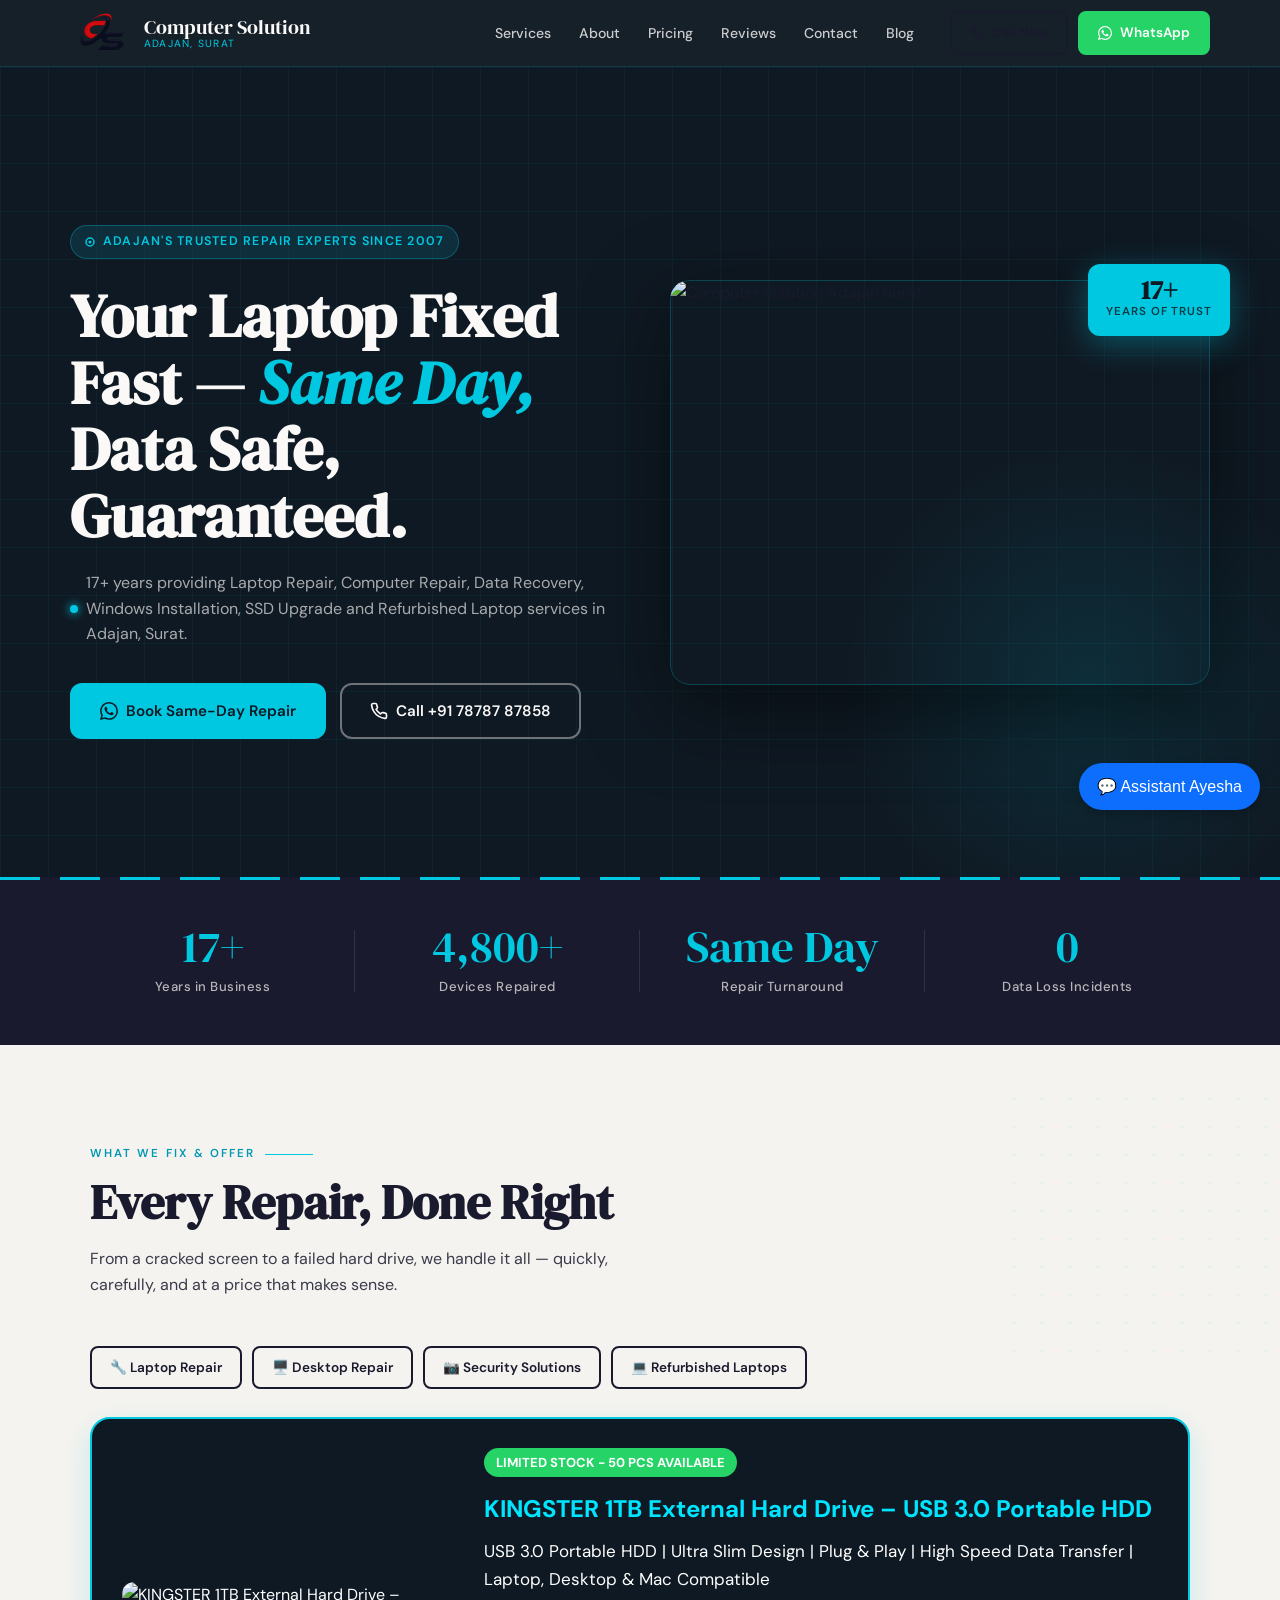
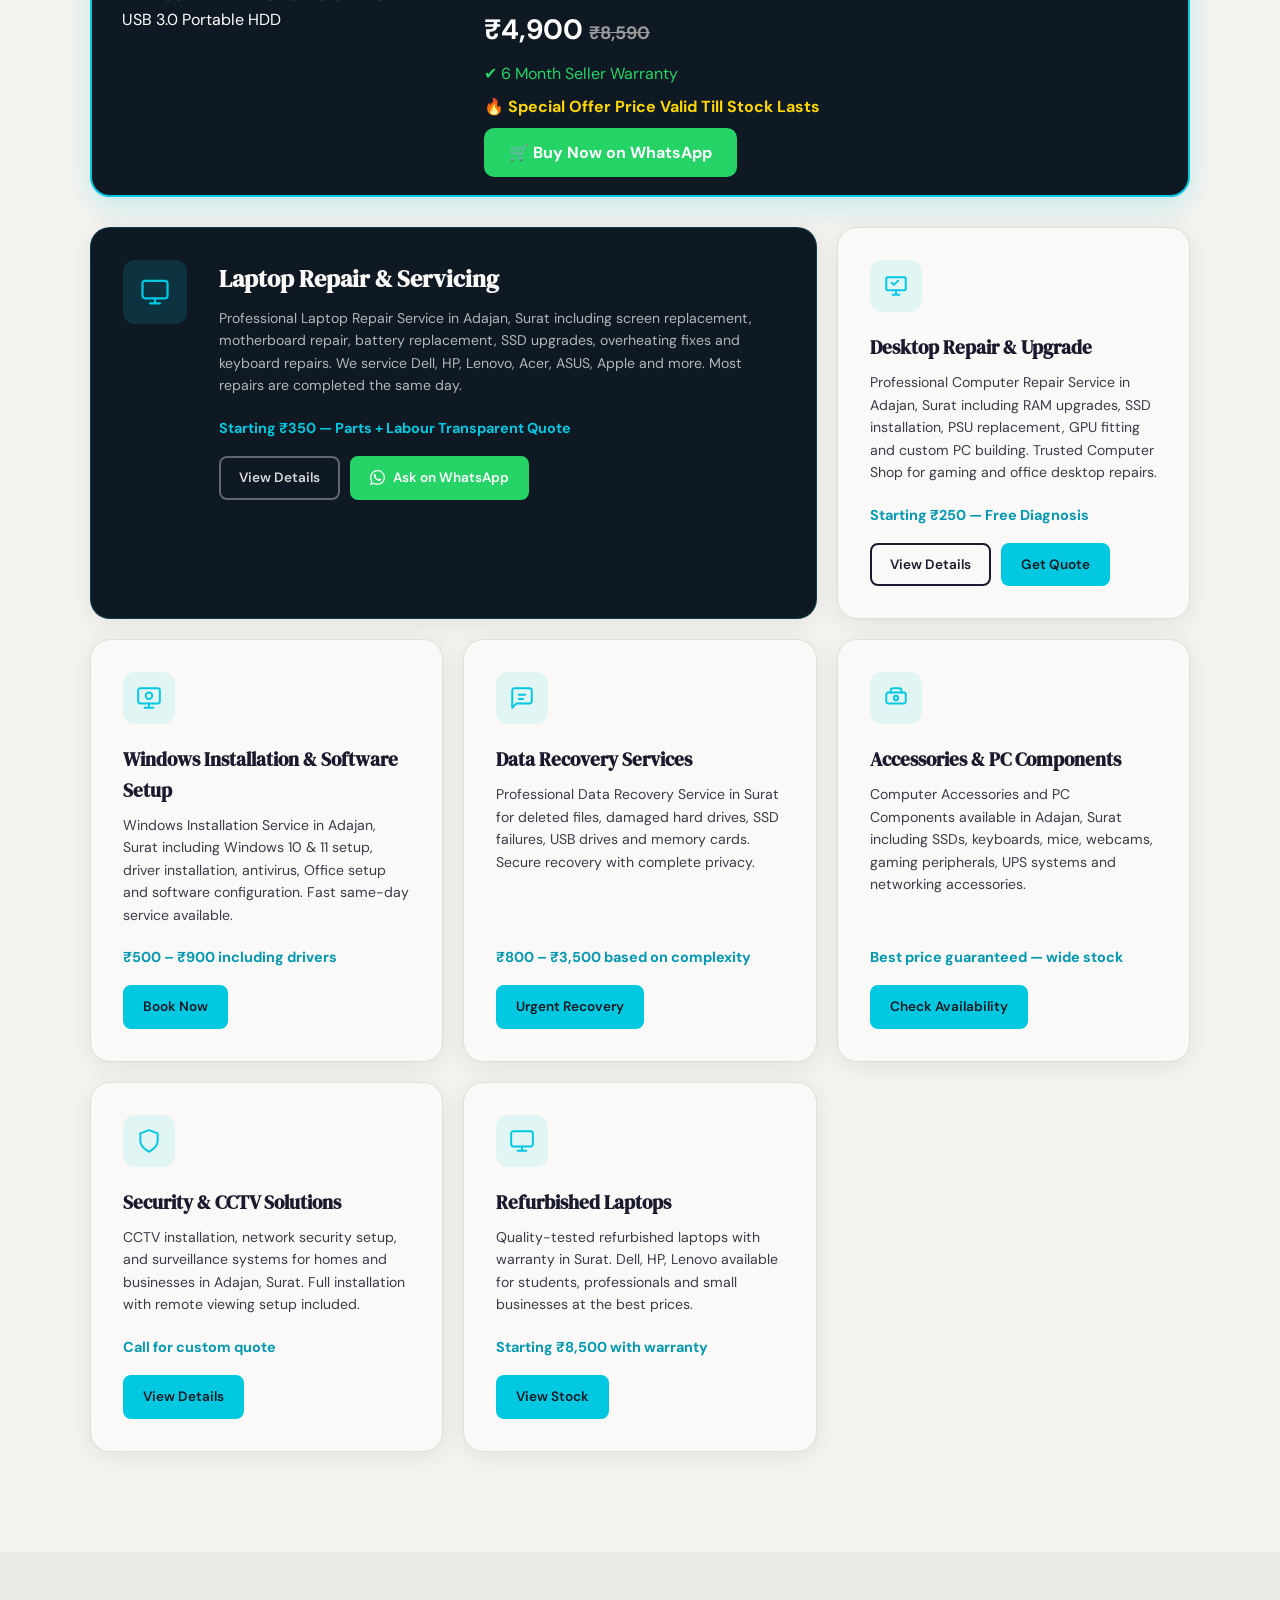
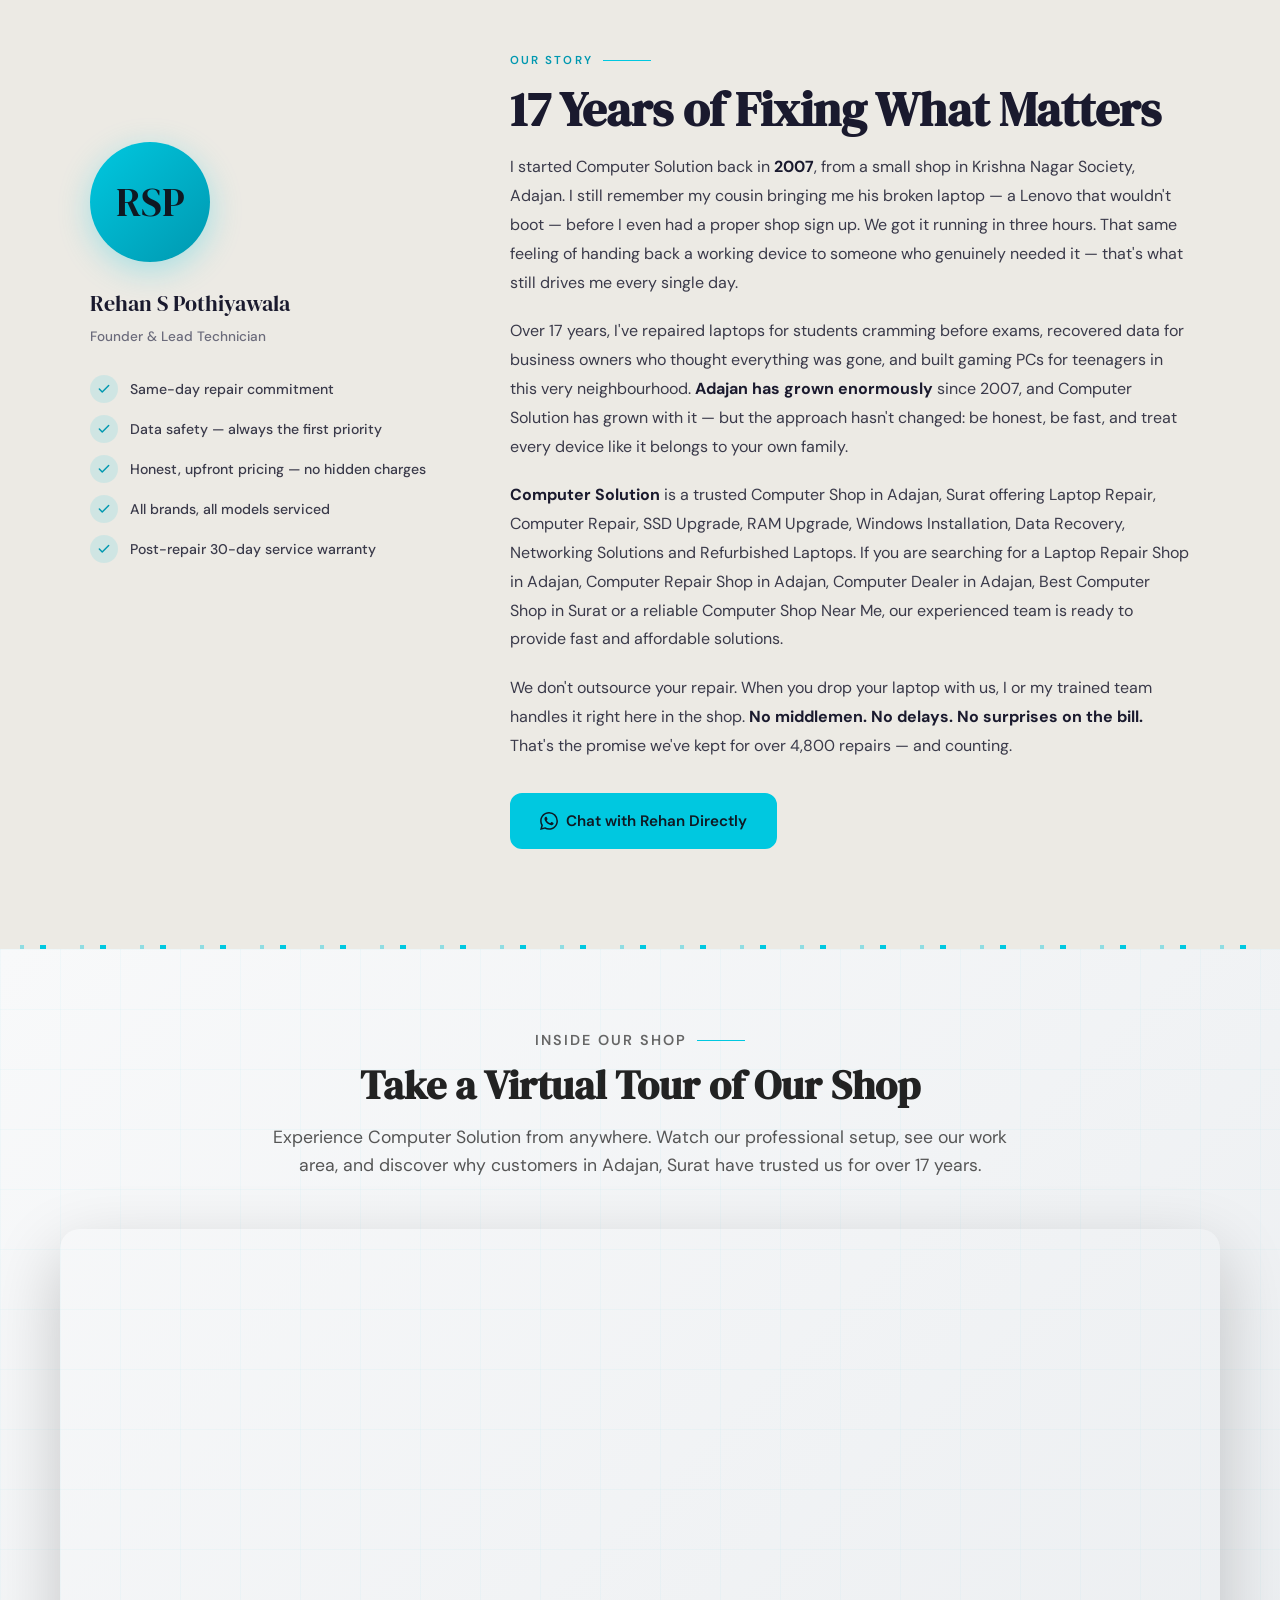
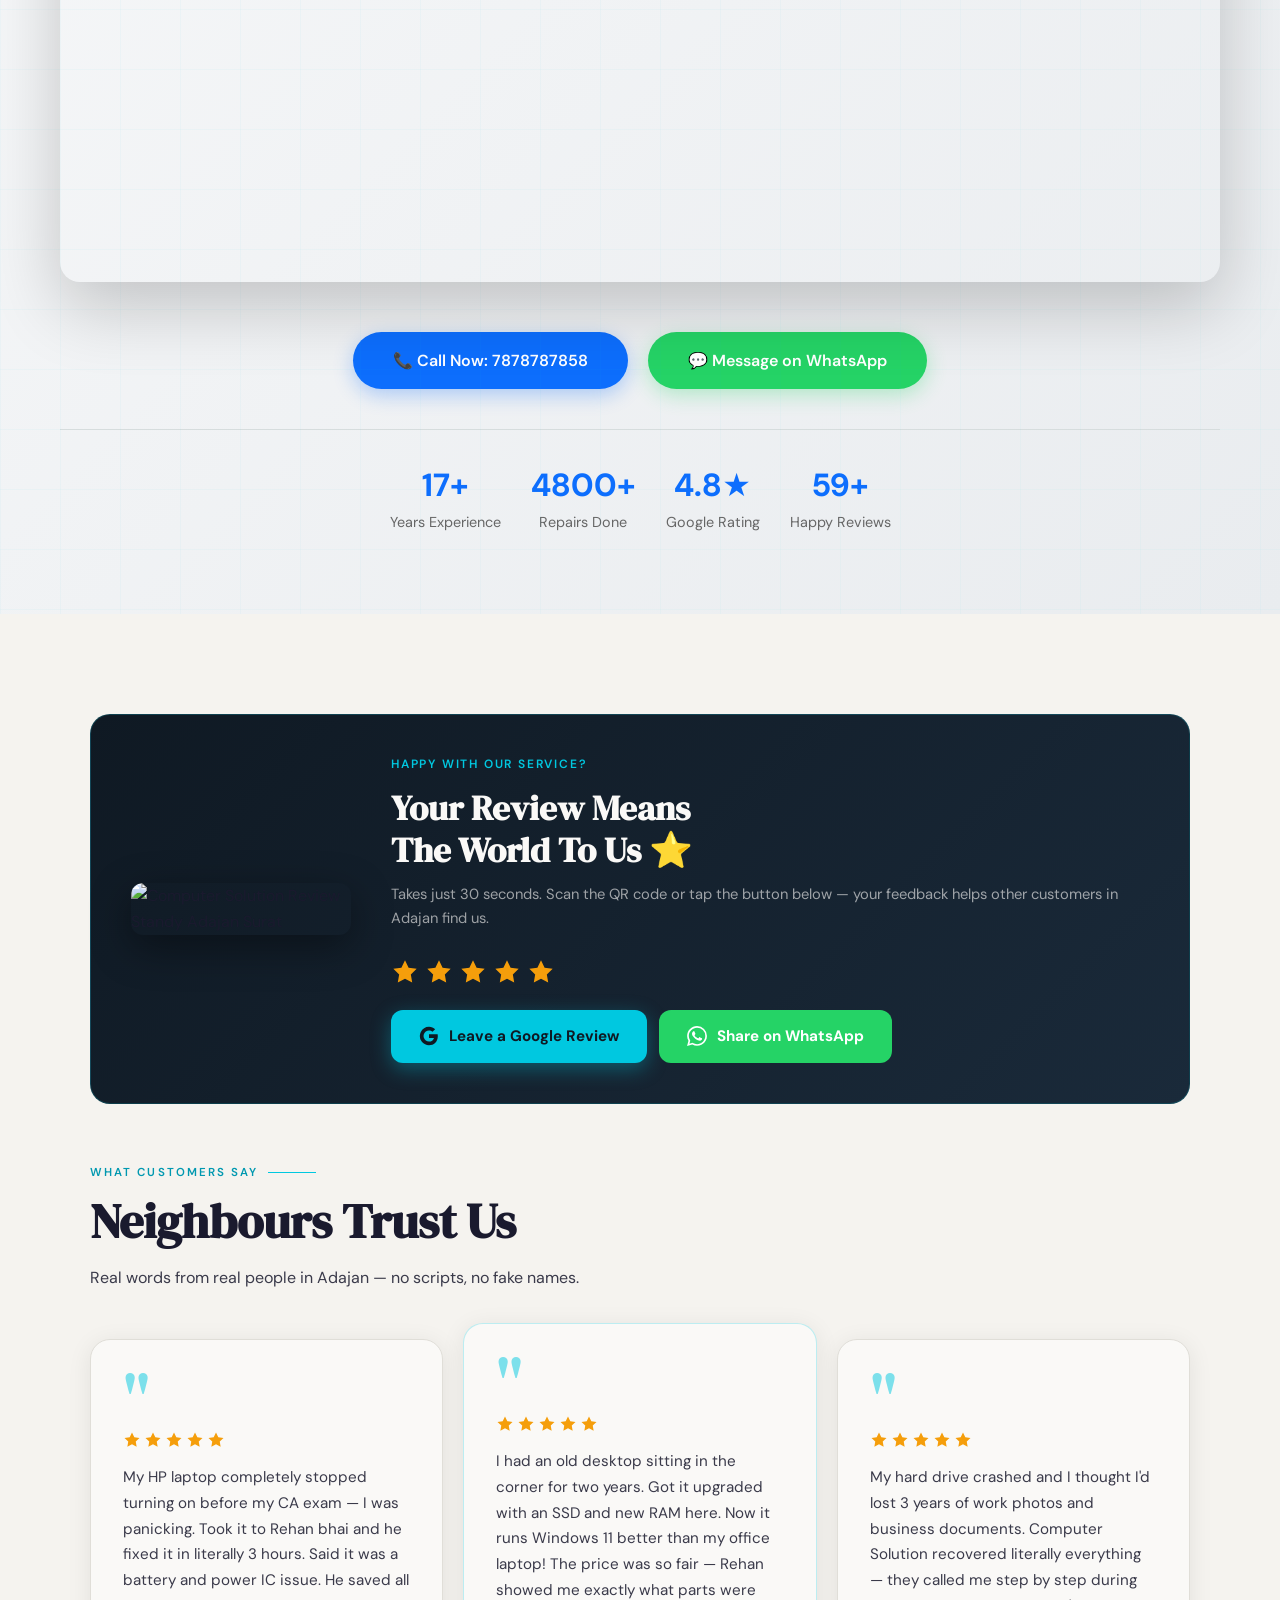
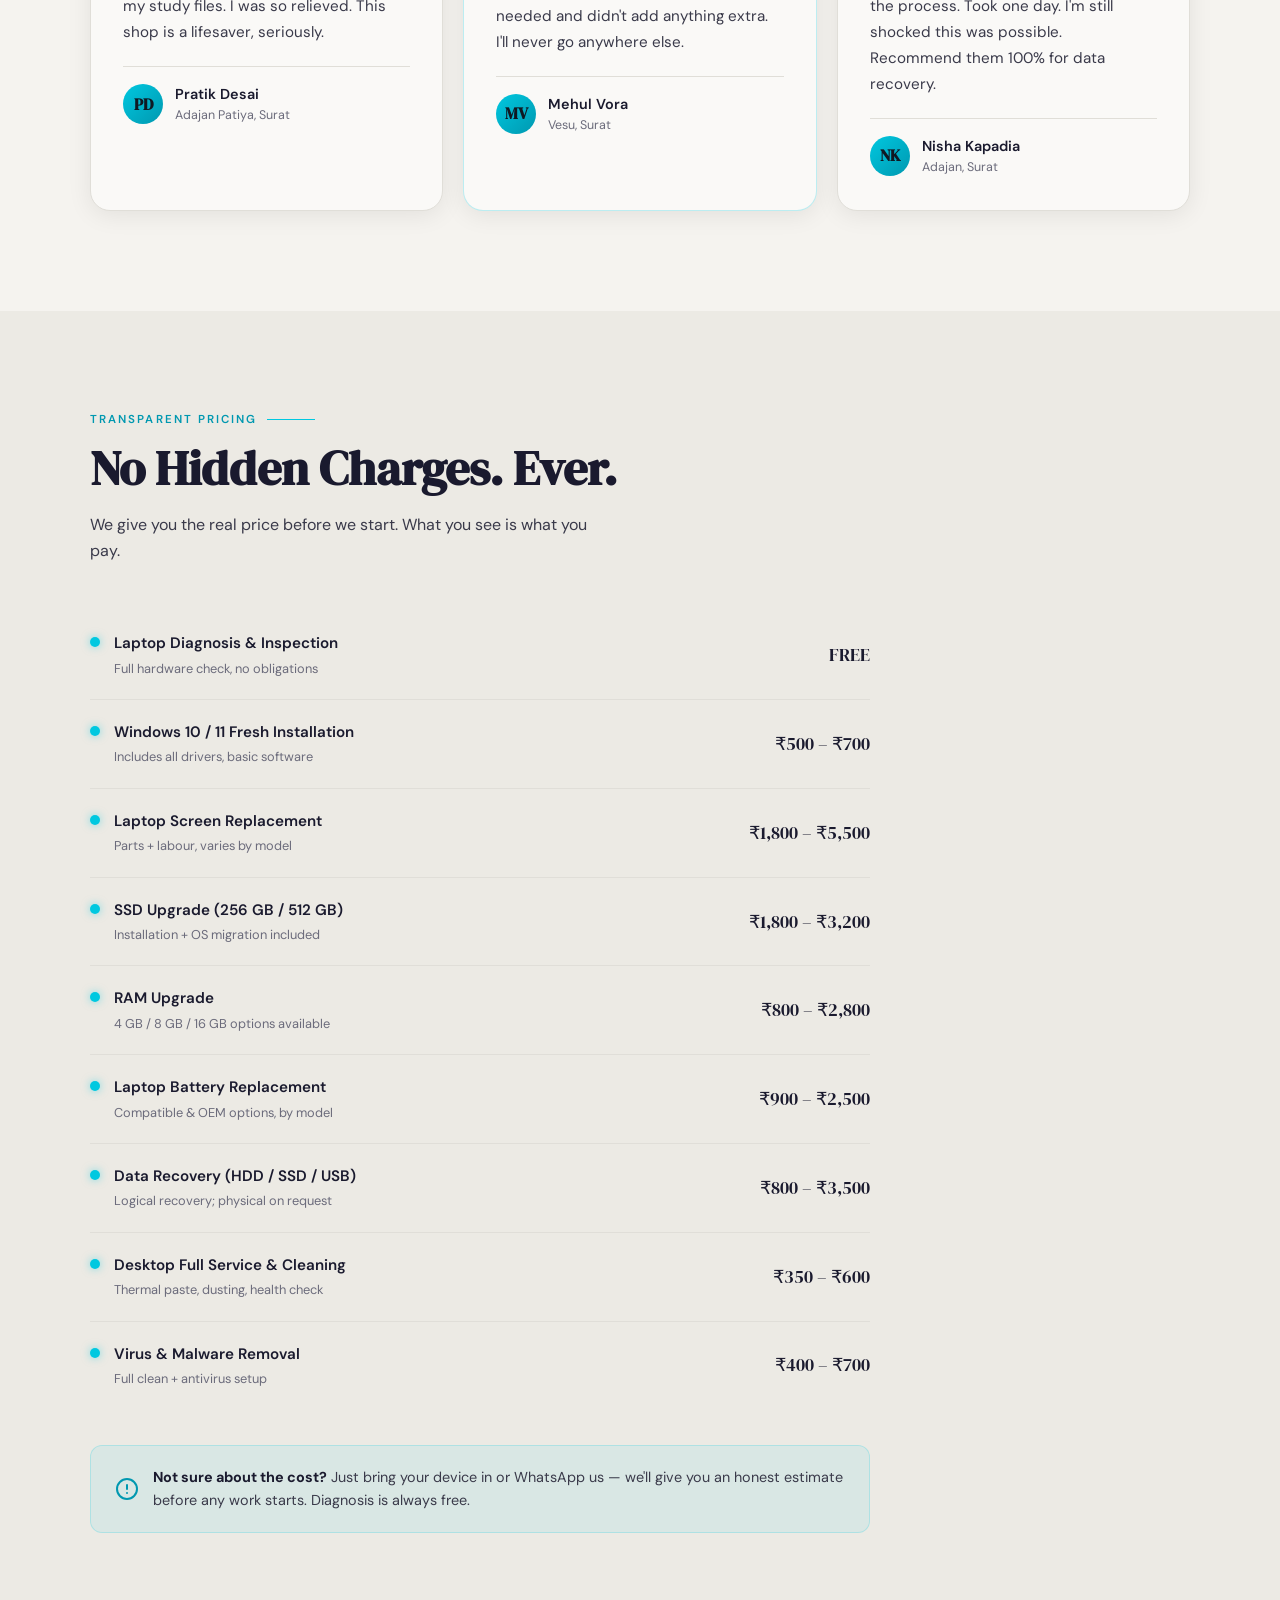
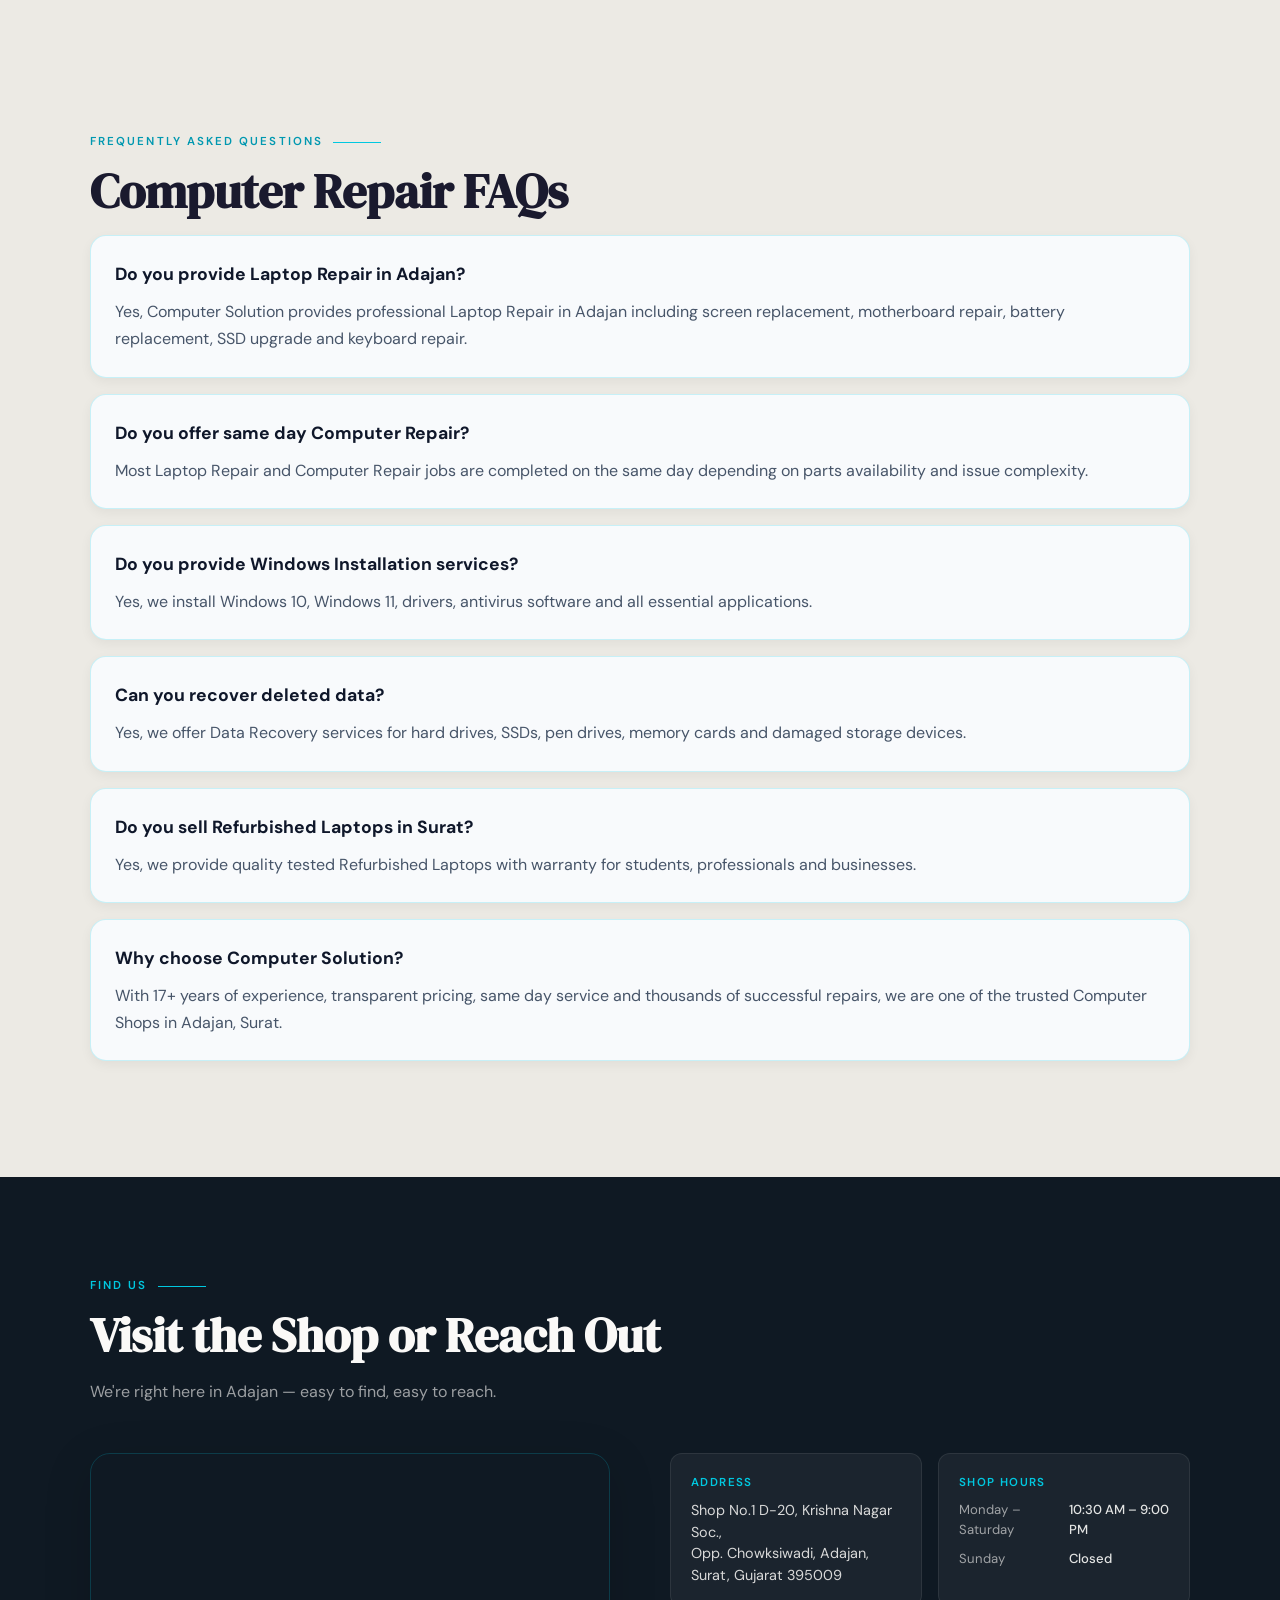
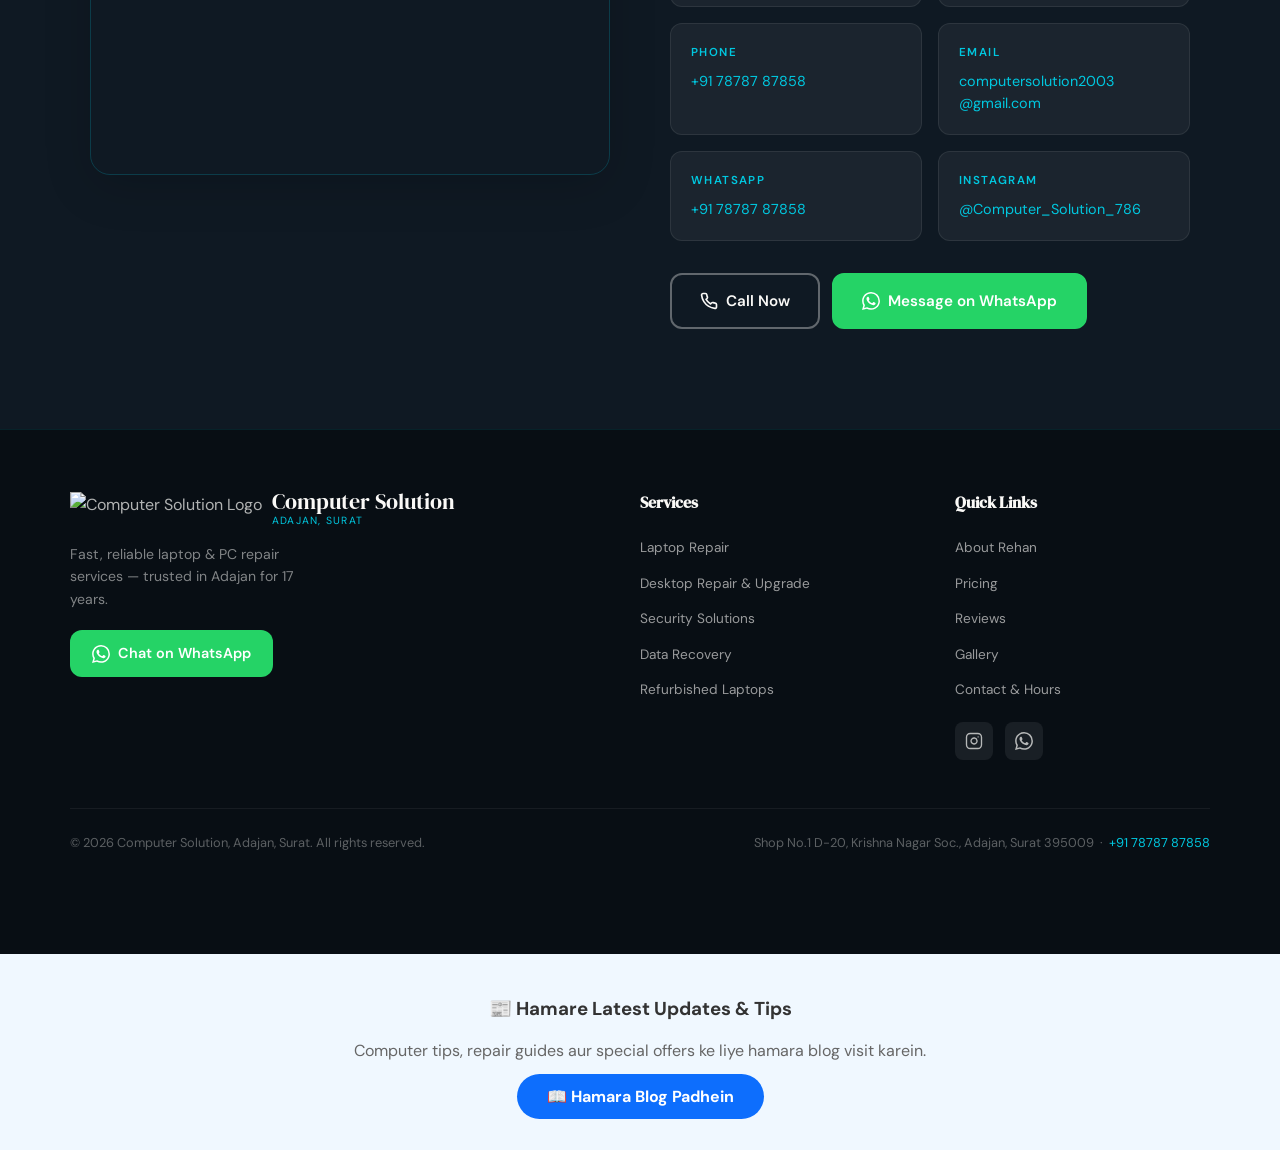
==== index.html @ 3d074912 "Update index.html" ====
<!DOCTYPE html>
<html lang="en">
<head>
<meta charset="UTF-8">
<meta name="viewport" content="width=device-width, initial-scale=1.0">
<meta name="description" content="Computer Shop in Adajan, Surat offering Laptop Repair, Computer Repair, SSD Upgrade, Windows Installation, Data Recovery & Refurbished Laptops.">
<meta name="keywords" content="computer shop in adajan, laptop repair shop in adajan, computer repair shop in adajan, computer dealer in adajan, best computer shop in surat, laptop repair surat, refurbished laptop surat">
<meta name="author" content="Rehan S Pothiyawala">
<meta name="google-site-verification" content="jTWlw1FF5cGQfGoOdC84M_iibtTpm3JW7yPNN9g3RHk" />
<meta property="og:title" content="Computer Shop & Laptop Repair in Adajan Surat | Computer Solution">
<meta property="og:description" content="Trusted Computer Shop in Adajan, Surat for Laptop Repair, Computer Repair, SSD Upgrade, Windows Installation and Refurbished Laptops.">
<meta property="og:type" content="website">
<meta name="robots" content="index, follow">
<meta property="og:url" content="https://computersolutionsurat.com/">
<meta property="og:image" content="https://computersolutionsurat.com/logo.png">
<link rel="icon" type="image/png" href="https://computersolutionsurat.com/logo.png">
<link rel="canonical" href="https://computersolutionsurat.com/">
<title>Computer Shop & Laptop Repair in Adajan Surat | Computer Solution</title>
<!--  tag (gtag.js) -->
<script async src="https://www.googletagmanager.com/gtag/js?id=G-R5L2PT7E2K"></script>
<script>
  window.dataLayer = window.dataLayer || [];
  function gtag(){dataLayer.push(arguments);}
  gtag('js', new Date());

  gtag('config', 'G-R5L2PT7E2K');
</script>

<script type="text/javascript">
    (function(c,l,a,r,i,t,y){
        c[a]=c[a]||function(){(c[a].q=c[a].q||[]).push(arguments)};
        t=l.createElement(r);t.async=1;t.src="https://www.clarity.ms/tag/"+i;
        y=l.getElementsByTagName(r)[0];y.parentNode.insertBefore(t,y);
    })(window, document, "clarity", "script", "x6jccd6gss");
</script>  

<link rel="preconnect" href="https://fonts.googleapis.com">
<link rel="preconnect" href="https://fonts.gstatic.com" crossorigin>
<link href="https://fonts.googleapis.com/css2?family=DM+Serif+Display:ital@0;1&family=DM+Sans:ital,opsz,wght@0,9..40,300;0,9..40,400;0,9..40,500;0,9..40,600;0,9..40,700;1,9..40,400&display=swap" rel="stylesheet">

<link rel="icon" type="image/svg+xml" href="data:image/svg+xml,<svg xmlns='http://www.w3.org/2000/svg' viewBox='0 0 32 32'><rect width='32' height='32' rx='6' fill='%230f1923'/><text x='50%25' y='54%25' dominant-baseline='middle' text-anchor='middle' font-size='18' font-family='sans-serif' fill='%2300e5ff'>CS</text></svg>">

<script type="application/ld+json">
{
  "@context":"https://schema.org",
  "@type":"FAQPage",
  "mainEntity":[
    {
      "@type":"Question",
      "name":"Do you provide Laptop Repair in Adajan?",
      "acceptedAnswer":{
        "@type":"Answer",
        "text":"Yes, Computer Solution provides professional Laptop Repair in Adajan including screen replacement, motherboard repair, battery replacement, SSD upgrade and keyboard repair."
      }
    },
    {
      "@type":"Question",
      "name":"Do you offer same day Computer Repair?",
      "acceptedAnswer":{
        "@type":"Answer",
        "text":"Most Laptop Repair and Computer Repair jobs are completed on the same day depending on parts availability and issue complexity."
      }
    },
    {
      "@type":"Question",
      "name":"Do you provide Windows Installation services?",
      "acceptedAnswer":{
        "@type":"Answer",
        "text":"Yes, we install Windows 10, Windows 11, drivers, antivirus software and all essential applications."
      }
    },
    {
      "@type":"Question",
      "name":"Can you recover deleted data?",
      "acceptedAnswer":{
        "@type":"Answer",
        "text":"Yes, we offer Data Recovery services for hard drives, SSDs, pen drives, memory cards and damaged storage devices."
      }
    },
    {
      "@type":"Question",
      "name":"Do you sell Refurbished Laptops in Surat?",
      "acceptedAnswer":{
        "@type":"Answer",
        "text":"Yes, we provide quality tested Refurbished Laptops with warranty for students, professionals and businesses."
      }
    }
  ]
}
</script>

<style>
  /* ===== CSS VARIABLES ===== */
  :root {
    --bg:        #f5f3ef;
    --bg-dark:   #0f1923;
    --ink:       #1a1a2e;
    --ink-mid:   #3a3a4a;
    --ink-light: #6b6b7b;
    --accent:    #00c8e0;
    --accent-glow: #00e5ff;
    --accent-dark: #0098b0;
    --accent-warm: #ff6b35;
    --surface:   #eceae4;
    --surface2:  #e0ded8;
    --white:     #faf9f7;
    --green:     #25d366;

    --font-head: 'DM Serif Display', Georgia, serif;
    --font-body: 'DM Sans', system-ui, sans-serif;

    --radius:    12px;
    --radius-lg: 20px;
    --shadow:    0 4px 24px rgba(0,0,0,0.08);
    --shadow-lg: 0 12px 48px rgba(0,0,0,0.15);
    --transition: 0.25s cubic-bezier(0.4,0,0.2,1);
  }

  *, *::before, *::after { box-sizing: border-box; margin: 0; padding: 0; }
  html { scroll-behavior: smooth; font-size: 16px; }
  body {
    background: var(--bg);
    color: var(--ink);
    font-family: var(--font-body);
    line-height: 1.6;
    overflow-x: hidden;
    -webkit-font-smoothing: antialiased;
  }
  img { display: block; max-width: 100%; height: auto; }
  a { color: inherit; text-decoration: none; }
  ul { list-style: none; }

  .container {
    width: 100%;
    max-width: 1140px;
    margin: 0 auto;
    padding: 0 20px;
  }

  .circuit-bullet {
    display: inline-flex;
    align-items: center;
    gap: 8px;
  }
  .circuit-bullet::before {
    content: '';
    display: inline-block;
    width: 10px;
    height: 10px;
    border-radius: 50%;
    background: var(--accent);
    box-shadow: 0 0 8px var(--accent-glow);
    flex-shrink: 0;
  }

  .section-label {
    font-family: var(--font-body);
    font-size: 0.72rem;
    font-weight: 600;
    letter-spacing: 0.18em;
    text-transform: uppercase;
    color: var(--accent-dark);
    display: flex;
    align-items: center;
    gap: 10px;
    margin-bottom: 12px;
  }
  .section-label::after {
    content: '';
    flex: 1;
    max-width: 48px;
    height: 1px;
    background: var(--accent);
  }

  .section-title {
    font-family: var(--font-head);
    font-size: clamp(2rem, 5vw, 3rem);
    line-height: 1.15;
    color: var(--ink);
    margin-bottom: 16px;
  }

  .section-sub {
    font-size: 1rem;
    color: var(--ink-mid);
    max-width: 520px;
    margin-bottom: 48px;
  }

  .btn {
    display: inline-flex;
    align-items: center;
    gap: 8px;
    padding: 14px 28px;
    border-radius: var(--radius);
    font-family: var(--font-body);
    font-size: 0.95rem;
    font-weight: 600;
    cursor: pointer;
    border: 2px solid transparent;
    transition: all var(--transition);
    white-space: nowrap;
    text-decoration: none;
  }
  .btn-primary {
    background: var(--accent);
    color: var(--bg-dark);
    border-color: var(--accent);
  }
  .btn-primary:hover {
    background: var(--accent-glow);
    border-color: var(--accent-glow);
    box-shadow: 0 0 20px rgba(0,229,255,0.4);
    transform: translateY(-2px);
  }
  .btn-outline {
    background: transparent;
    color: var(--ink);
    border-color: var(--ink);
  }
  .btn-outline:hover {
    background: var(--ink);
    color: var(--white);
    transform: translateY(-2px);
  }
  .btn-whatsapp {
    background: var(--green);
    color: #fff;
    border-color: var(--green);
  }
  .btn-whatsapp:hover {
    background: #20bd5a;
    border-color: #20bd5a;
    transform: translateY(-2px);
    box-shadow: 0 6px 20px rgba(37,211,102,0.35);
  }
  .btn-call {
    background: transparent;
    color: var(--bg-dark);
    border-color: var(--bg-dark);
  }
  .btn-call:hover {
    background: var(--bg-dark);
    color: var(--white);
  }
  .btn-sm {
    padding: 9px 18px;
    font-size: 0.85rem;
    border-radius: 8px;
  }

  #site-header {
    position: sticky;
    top: 0;
    z-index: 900;
    background: rgba(15,25,35,0.97);
    backdrop-filter: blur(12px);
    border-bottom: 1px solid rgba(0,200,224,0.15);
    padding: 0 20px;
  }
  .header-inner {
    max-width: 1140px;
    margin: 0 auto;
    height: 66px;
    display: flex;
    align-items: center;
    gap: 24px;
  }
  .logo {
    display: flex;
    align-items: center;
    gap: 10px;
    flex-shrink: 0;
  }
  .logo-icon {
    width: 38px;
    height: 38px;
    background: var(--accent);
    border-radius: 8px;
    display: flex;
    align-items: center;
    justify-content: center;
  }
  .logo-text {
    font-family: var(--font-head);
    font-size: 1.25rem;
    color: var(--white);
    line-height: 1.1;
  }
  .logo-text span {
    display: block;
    font-family: var(--font-body);
    font-size: 0.65rem;
    font-weight: 400;
    letter-spacing: 0.12em;
    text-transform: uppercase;
    color: var(--accent);
  }
  .header-nav {
    display: flex;
    align-items: center;
    gap: 4px;
    margin-left: auto;
  }
  .header-nav a {
    font-size: 0.88rem;
    font-weight: 500;
    color: rgba(250,249,247,0.8);
    padding: 8px 12px;
    border-radius: 6px;
    transition: all var(--transition);
  }
  .header-nav a:hover {
    color: var(--accent);
    background: rgba(0,200,224,0.1);
  }
  .header-ctas {
    display: flex;
    align-items: center;
    gap: 10px;
    flex-shrink: 0;
  }
  .header-ctas .btn {
    padding: 9px 18px;
    font-size: 0.85rem;
  }
  .hamburger {
    display: none;
    flex-direction: column;
    gap: 5px;
    cursor: pointer;
    padding: 6px;
    background: none;
    border: none;
    margin-left: auto;
  }
  .hamburger span {
    display: block;
    width: 24px;
    height: 2px;
    background: var(--white);
    border-radius: 2px;
    transition: all var(--transition);
  }
  .mobile-menu {
    display: none;
    background: rgba(15,25,35,0.98);
    padding: 20px;
    border-top: 1px solid rgba(0,200,224,0.12);
  }
  .mobile-menu.open { display: block; }
  .mobile-menu a {
    display: block;
    color: var(--white);
    padding: 12px 0;
    font-size: 1rem;
    font-weight: 500;
    border-bottom: 1px solid rgba(255,255,255,0.07);
  }
  .mobile-menu a:last-child { border-bottom: none; }

  #hero {
    background: var(--bg-dark);
    position: relative;
    overflow: hidden;
    padding: 100px 20px 80px;
    min-height: 90vh;
    display: flex;
    align-items: center;
  }
  #hero::before {
    content: '';
    position: absolute;
    inset: 0;
    background-image:
      linear-gradient(rgba(0,200,224,0.05) 1px, transparent 1px),
      linear-gradient(90deg, rgba(0,200,224,0.05) 1px, transparent 1px);
    background-size: 48px 48px;
    pointer-events: none;
  }
  #hero::after {
    content: '';
    position: absolute;
    bottom: -60px;
    right: -60px;
    width: 500px;
    height: 500px;
    background: radial-gradient(ellipse at center, rgba(0,200,224,0.12) 0%, transparent 70%);
    pointer-events: none;
  }
  .hero-inner {
    max-width: 1140px;
    margin: 0 auto;
    display: grid;
    grid-template-columns: 1fr 1fr;
    gap: 60px;
    align-items: center;
    position: relative;
    z-index: 1;
  }
  .hero-badge {
    display: inline-flex;
    align-items: center;
    gap: 8px;
    background: rgba(0,200,224,0.12);
    border: 1px solid rgba(0,200,224,0.3);
    color: var(--accent);
    font-size: 0.78rem;
    font-weight: 600;
    letter-spacing: 0.1em;
    text-transform: uppercase;
    padding: 6px 14px;
    border-radius: 50px;
    margin-bottom: 24px;
  }
  .hero-title {
    font-family: var(--font-head);
    font-size: clamp(2.4rem, 6vw, 3.8rem);
    line-height: 1.1;
    color: var(--white);
    margin-bottom: 20px;
  }
  .hero-title em {
    font-style: italic;
    color: var(--accent);
  }
  .hero-proof {
    font-size: 1rem;
    color: rgba(250,249,247,0.65);
    margin-bottom: 36px;
    display: flex;
    align-items: center;
    gap: 8px;
  }
  .hero-proof::before {
    content: '';
    display: inline-block;
    width: 8px;
    height: 8px;
    background: var(--accent);
    border-radius: 50%;
    box-shadow: 0 0 10px var(--accent-glow);
    flex-shrink: 0;
  }
  .hero-ctas {
    display: flex;
    flex-wrap: wrap;
    gap: 14px;
  }
  .hero-visual { position: relative; }
  .hero-img-wrap {
    border-radius: var(--radius-lg);
    overflow: hidden;
    position: relative;
    box-shadow: 0 24px 80px rgba(0,0,0,0.5);
    aspect-ratio: 4/3;
  }
  .hero-img-wrap img {
    width: 100%;
    height: 100%;
    object-fit: cover;
  }
  .hero-img-wrap::after {
    content: '';
    position: absolute;
    inset: 0;
    border-radius: var(--radius-lg);
    border: 1px solid rgba(0,200,224,0.25);
    pointer-events: none;
  }
  .hero-stat-card {
    position: absolute;
    bottom: -20px;
    left: -28px;
    background: var(--white);
    border-radius: var(--radius);
    padding: 16px 20px;
    box-shadow: var(--shadow-lg);
    display: flex;
    align-items: center;
    gap: 12px;
    min-width: 180px;
  }
  .hero-stat-icon {
    width: 40px;
    height: 40px;
    background: rgba(0,200,224,0.1);
    border-radius: 8px;
    display: flex;
    align-items: center;
    justify-content: center;
    flex-shrink: 0;
  }
  .hero-stat-num {
    font-family: var(--font-head);
    font-size: 1.5rem;
    color: var(--ink);
    line-height: 1;
  }
  .hero-stat-label {
    font-size: 0.75rem;
    color: var(--ink-light);
    font-weight: 500;
  }
  .hero-stat-card2 {
    position: absolute;
    top: -16px;
    right: -20px;
    background: var(--accent);
    border-radius: var(--radius);
    padding: 14px 18px;
    box-shadow: 0 8px 32px rgba(0,200,224,0.35);
    text-align: center;
    min-width: 130px;
  }
  .hero-stat-card2 .num {
    font-family: var(--font-head);
    font-size: 1.6rem;
    color: var(--bg-dark);
    line-height: 1;
    font-weight: 700;
  }
  .hero-stat-card2 .lbl {
    font-size: 0.72rem;
    font-weight: 600;
    color: var(--bg-dark);
    opacity: 0.8;
    text-transform: uppercase;
    letter-spacing: 0.08em;
  }

  #trust {
    background: var(--ink);
    padding: 32px 20px;
    position: relative;
    overflow: hidden;
  }
  #trust::before {
    content: '';
    position: absolute;
    top: 0;
    left: 0;
    right: 0;
    height: 3px;
    background: repeating-linear-gradient(
      90deg,
      var(--accent) 0px,
      var(--accent) 40px,
      transparent 40px,
      transparent 60px
    );
  }
  .trust-inner {
    max-width: 1140px;
    margin: 0 auto;
    display: grid;
    grid-template-columns: repeat(4, 1fr);
    gap: 0;
  }
  .trust-item {
    text-align: center;
    padding: 16px 20px;
    position: relative;
  }
  .trust-item:not(:last-child)::after {
    content: '';
    position: absolute;
    right: 0;
    top: 20%;
    height: 60%;
    width: 1px;
    background: rgba(255,255,255,0.1);
  }
  .trust-num {
    font-family: var(--font-head);
    font-size: clamp(2rem, 4vw, 2.8rem);
    color: var(--accent);
    line-height: 1;
    margin-bottom: 6px;
  }
  .trust-label {
    font-size: 0.82rem;
    color: rgba(250,249,247,0.7);
    font-weight: 500;
    letter-spacing: 0.04em;
  }

  #services {
    padding: 100px 20px;
    background: var(--bg);
    position: relative;
  }
  #services::before {
    content: '';
    position: absolute;
    top: 40px;
    right: 0;
    width: 280px;
    height: 280px;
    background-image: radial-gradient(circle, rgba(0,200,224,0.06) 2px, transparent 2px);
    background-size: 28px 28px;
    pointer-events: none;
  }
  .services-grid {
    display: grid;
    grid-template-columns: repeat(3, 1fr);
    gap: 20px;
  }
  .service-card {
    background: var(--white);
    border-radius: var(--radius-lg);
    padding: 32px;
    border: 1px solid var(--surface2);
    box-shadow: var(--shadow);
    transition: all var(--transition);
    display: flex;
    flex-direction: column;
  }
  .service-card:hover {
    transform: translateY(-6px);
    box-shadow: var(--shadow-lg);
    border-color: rgba(0,200,224,0.3);
  }
  .service-card.featured {
    grid-column: span 2;
    background: var(--bg-dark);
    color: var(--white);
    border-color: rgba(0,200,224,0.2);
    flex-direction: row;
    align-items: flex-start;
    gap: 32px;
  }
  .service-icon {
    width: 52px;
    height: 52px;
    background: rgba(0,200,224,0.1);
    border-radius: 12px;
    display: flex;
    align-items: center;
    justify-content: center;
    margin-bottom: 20px;
    flex-shrink: 0;
    color: var(--accent);
  }
  .service-card.featured .service-icon {
    background: rgba(0,200,224,0.15);
    width: 64px;
    height: 64px;
  }
  .service-name {
    font-family: var(--font-head);
    font-size: 1.2rem;
    margin-bottom: 8px;
    color: inherit;
  }
  .service-card.featured .service-name { font-size: 1.5rem; }
  .service-desc {
    font-size: 0.88rem;
    color: var(--ink-mid);
    line-height: 1.6;
    flex: 1;
    margin-bottom: 20px;
  }
  .service-card.featured .service-desc { color: rgba(250,249,247,0.7); }
  .service-price {
    font-weight: 700;
    font-size: 0.9rem;
    color: var(--accent-dark);
    margin-bottom: 16px;
  }
  .service-card.featured .service-price { color: var(--accent); }
  .service-footer {
    margin-top: auto;
    display: flex;
    flex-wrap: wrap;
    gap: 10px;
  }

  #about {
    padding: 100px 20px;
    background: var(--surface);
    position: relative;
    overflow: hidden;
  }
  #about::after {
    content: '';
    position: absolute;
    bottom: 0;
    left: 0;
    width: 100%;
    height: 4px;
    background: repeating-linear-gradient(
      90deg,
      transparent 0px, transparent 20px,
      rgba(0,200,224,0.4) 20px, rgba(0,200,224,0.4) 24px,
      transparent 24px, transparent 40px,
      var(--accent) 40px, var(--accent) 46px,
      transparent 46px, transparent 60px
    );
  }
  .about-inner {
    max-width: 1140px;
    margin: 0 auto;
    display: grid;
    grid-template-columns: 340px 1fr;
    gap: 80px;
    align-items: start;
  }
  .about-avatar-wrap {
    position: sticky;
    top: 90px;
  }
  .owner-initials {
    width: 120px;
    height: 120px;
    background: linear-gradient(135deg, var(--accent) 0%, var(--accent-dark) 100%);
    border-radius: 50%;
    display: flex;
    align-items: center;
    justify-content: center;
    font-family: var(--font-head);
    font-size: 2.5rem;
    color: var(--bg-dark);
    margin-bottom: 24px;
    box-shadow: 0 8px 32px rgba(0,200,224,0.3);
  }
  .owner-name {
    font-family: var(--font-head);
    font-size: 1.4rem;
    color: var(--ink);
    margin-bottom: 4px;
  }
  .owner-role {
    font-size: 0.85rem;
    color: var(--ink-light);
    font-weight: 500;
    margin-bottom: 20px;
  }
  .differentiators {
    display: flex;
    flex-direction: column;
    gap: 12px;
    margin-top: 28px;
  }
  .diff-item {
    display: flex;
    align-items: center;
    gap: 12px;
    font-size: 0.88rem;
    font-weight: 500;
    color: var(--ink-mid);
  }
  .diff-dot {
    width: 28px;
    height: 28px;
    background: rgba(0,200,224,0.12);
    border-radius: 50%;
    display: flex;
    align-items: center;
    justify-content: center;
    flex-shrink: 0;
    color: var(--accent-dark);
  }
  .about-content p {
    font-size: 1rem;
    color: var(--ink-mid);
    line-height: 1.8;
    margin-bottom: 20px;
  }
  .about-content p strong { color: var(--ink); }

  #gallery {
    padding: 100px 20px;
    background: var(--bg-dark);
    position: relative;
    overflow: hidden;
  }
  #gallery::before {
    content: '';
    position: absolute;
    inset: 0;
    background-image:
      linear-gradient(rgba(0,200,224,0.03) 1px, transparent 1px),
      linear-gradient(90deg, rgba(0,200,224,0.03) 1px, transparent 1px);
    background-size: 60px 60px;
    pointer-events: none;
  }
  #gallery .section-title { color: var(--white); }
  #gallery .section-label { color: var(--accent); }
  .gallery-grid {
    display: grid;
    grid-template-columns: repeat(3, 1fr);
    grid-template-rows: auto;
    gap: 16px;
    position: relative;
    z-index: 1;
  }
  .gallery-item {
    border-radius: var(--radius);
    overflow: hidden;
    position: relative;
    cursor: pointer;
  }
  .gallery-item:nth-child(1) { grid-column: span 2; aspect-ratio: 16/7; }
  .gallery-item:nth-child(2) { aspect-ratio: 3/4; }
  .gallery-item:nth-child(3) { aspect-ratio: 1; }
  .gallery-item:nth-child(4) { aspect-ratio: 1; }
  .gallery-item:nth-child(5) { grid-column: span 2; aspect-ratio: 16/7; }
  .gallery-item:nth-child(6) { aspect-ratio: 3/2; }
  .gallery-item:nth-child(7) { aspect-ratio: 3/2; }
  .gallery-item:nth-child(8) { aspect-ratio: 3/2; }
  .gallery-item img {
    width: 100%;
    height: 100%;
    object-fit: cover;
    transition: transform 0.4s ease;
  }
  .gallery-item:hover img { transform: scale(1.04); }
  .gallery-item::after {
    content: '';
    position: absolute;
    inset: 0;
    background: linear-gradient(to top, rgba(15,25,35,0.5) 0%, transparent 60%);
    opacity: 0;
    transition: opacity var(--transition);
  }
  .gallery-item:hover::after { opacity: 1; }

  #testimonials {
    padding: 100px 20px;
    background: var(--bg);
  }
  .reviews-grid {
    display: grid;
    grid-template-columns: repeat(3, 1fr);
    gap: 20px;
  }
  .review-card {
    background: var(--white);
    border-radius: var(--radius-lg);
    padding: 32px;
    border: 1px solid var(--surface2);
    box-shadow: var(--shadow);
    position: relative;
    transition: all var(--transition);
  }
  .review-card:nth-child(2) {
    margin-top: -16px;
    border-color: rgba(0,200,224,0.25);
  }
  .review-card:hover {
    transform: translateY(-4px);
    box-shadow: var(--shadow-lg);
  }
  .review-quote {
    font-family: var(--font-head);
    font-size: 4rem;
    color: var(--accent);
    line-height: 0.8;
    margin-bottom: 8px;
    opacity: 0.5;
  }
  .review-text {
    font-size: 0.95rem;
    color: var(--ink-mid);
    line-height: 1.7;
    margin-bottom: 20px;
  }
  .review-stars {
    display: flex;
    gap: 3px;
    margin-bottom: 16px;
  }
  .review-footer {
    display: flex;
    align-items: center;
    gap: 12px;
    border-top: 1px solid var(--surface2);
    padding-top: 16px;
  }
  .review-avatar {
    width: 40px;
    height: 40px;
    border-radius: 50%;
    background: linear-gradient(135deg, var(--accent) 0%, var(--accent-dark) 100%);
    display: flex;
    align-items: center;
    justify-content: center;
    font-family: var(--font-head);
    font-size: 1rem;
    color: var(--bg-dark);
    flex-shrink: 0;
    font-weight: 700;
  }
  .review-name {
    font-weight: 600;
    font-size: 0.9rem;
    color: var(--ink);
  }
  .review-area {
    font-size: 0.78rem;
    color: var(--ink-light);
  }

  #pricing {
    padding: 100px 20px;
    background: var(--surface);
  }
  .pricing-list { max-width: 780px; }
  .price-row {
    display: flex;
    align-items: center;
    justify-content: space-between;
    padding: 20px 0;
    border-bottom: 1px solid var(--surface2);
    gap: 20px;
  }
  .price-row:last-child { border-bottom: none; }
  .price-left {
    display: flex;
    align-items: flex-start;
    gap: 14px;
  }
  .price-node {
    width: 10px;
    height: 10px;
    border-radius: 50%;
    background: var(--accent);
    box-shadow: 0 0 8px rgba(0,200,224,0.5);
    flex-shrink: 0;
    margin-top: 6px;
  }
  .price-service {
    font-weight: 600;
    font-size: 0.95rem;
    color: var(--ink);
    margin-bottom: 3px;
  }
  .price-note {
    font-size: 0.8rem;
    color: var(--ink-light);
  }
  .price-amount {
    font-family: var(--font-head);
    font-size: 1.1rem;
    color: var(--ink);
    white-space: nowrap;
    flex-shrink: 0;
  }
  .pricing-footer {
    margin-top: 36px;
    background: rgba(0,200,224,0.08);
    border: 1px solid rgba(0,200,224,0.2);
    border-radius: var(--radius);
    padding: 20px 24px;
    display: flex;
    align-items: center;
    gap: 14px;
    max-width: 780px;
  }
  .pricing-footer p {
    font-size: 0.9rem;
    color: var(--ink-mid);
  }
  .pricing-footer p strong { color: var(--ink); }

  #faq {
    padding: 100px 20px;
    background: var(--surface);
  }
  .faq-item {
    background: #f8fafc;
    border: 1px solid rgba(0,200,224,0.20);
    border-radius: 16px;
    padding: 24px;
    margin-bottom: 16px;
    box-shadow: 0 4px 12px rgba(0,0,0,0.05);
  }
  .faq-item h3 {
    color: #0f172a;
    margin-bottom: 10px;
    font-size: 1.1rem;
  }
  .faq-item p {
    color: #475569;
    line-height: 1.7;
  }

  #contact {
    padding: 100px 20px;
    background: var(--bg-dark);
    color: var(--white);
  }
  #contact .section-title { color: var(--white); }
  #contact .section-label { color: var(--accent); }
  .contact-grid {
    display: grid;
    grid-template-columns: 1fr 1fr;
    gap: 60px;
    align-items: start;
  }
  .map-wrap {
    border-radius: var(--radius-lg);
    overflow: hidden;
    border: 1px solid rgba(0,200,224,0.2);
    box-shadow: var(--shadow-lg);
  }
  .map-wrap iframe {
    width: 100%;
    height: 320px;
    display: block;
    filter: brightness(0.85) contrast(1.1);
  }
  .contact-info-grid {
    display: grid;
    grid-template-columns: 1fr 1fr;
    gap: 16px;
    margin-bottom: 32px;
  }
  .info-block {
    background: rgba(255,255,255,0.05);
    border: 1px solid rgba(255,255,255,0.08);
    border-radius: var(--radius);
    padding: 20px;
  }
  .info-block-label {
    font-size: 0.72rem;
    font-weight: 600;
    letter-spacing: 0.12em;
    text-transform: uppercase;
    color: var(--accent);
    margin-bottom: 8px;
  }
  .info-block-val {
    font-size: 0.9rem;
    color: rgba(250,249,247,0.85);
    line-height: 1.5;
  }
  .info-block-val a { color: var(--accent); }
  .info-block-val a:hover { text-decoration: underline; }
  .hours-grid {
    display: grid;
    grid-template-columns: 1fr 1fr;
    gap: 10px;
    margin-top: 8px;
  }
  .hours-day {
    font-size: 0.82rem;
    color: rgba(250,249,247,0.6);
  }
  .hours-time {
    font-size: 0.82rem;
    color: rgba(250,249,247,0.9);
    font-weight: 500;
  }
  .contact-ctas {
    display: flex;
    flex-wrap: wrap;
    gap: 12px;
  }

  #footer {
    background: #080e14;
    color: rgba(250,249,247,0.7);
    padding: 60px 20px 100px;
    border-top: 1px solid rgba(0,200,224,0.1);
  }
  .footer-inner {
    max-width: 1140px;
    margin: 0 auto;
    display: grid;
    grid-template-columns: 2fr 1fr 1fr;
    gap: 60px;
    margin-bottom: 48px;
  }
  .footer-brand .logo-text {
    font-size: 1.4rem;
    margin-bottom: 10px;
  }
  .footer-tagline {
    font-size: 0.88rem;
    color: rgba(250,249,247,0.5);
    margin-bottom: 20px;
    margin-top: 6px;
    max-width: 260px;
  }
  .footer-whatsapp-cta {
    display: inline-flex;
    align-items: center;
    gap: 8px;
    background: var(--green);
    color: #fff;
    padding: 12px 22px;
    border-radius: var(--radius);
    font-weight: 600;
    font-size: 0.9rem;
    transition: all var(--transition);
  }
  .footer-whatsapp-cta:hover {
    background: #20bd5a;
    transform: translateY(-2px);
    box-shadow: 0 6px 20px rgba(37,211,102,0.35);
  }
  .footer-col h4 {
    font-family: var(--font-head);
    font-size: 1rem;
    color: var(--white);
    margin-bottom: 18px;
  }
  .footer-col ul li { margin-bottom: 10px; }
  .footer-col ul li a {
    font-size: 0.85rem;
    color: rgba(250,249,247,0.6);
    transition: color var(--transition);
  }
  .footer-col ul li a:hover { color: var(--accent); }
  .footer-social {
    display: flex;
    gap: 12px;
    margin-top: 12px;
  }
  .social-link {
    width: 38px;
    height: 38px;
    background: rgba(255,255,255,0.07);
    border-radius: 8px;
    display: flex;
    align-items: center;
    justify-content: center;
    color: rgba(250,249,247,0.7);
    transition: all var(--transition);
  }
  .social-link:hover {
    background: rgba(0,200,224,0.15);
    color: var(--accent);
  }
  .footer-bottom {
    max-width: 1140px;
    margin: 0 auto;
    padding-top: 24px;
    border-top: 1px solid rgba(255,255,255,0.06);
    display: flex;
    align-items: center;
    justify-content: space-between;
    gap: 20px;
    flex-wrap: wrap;
  }
  .footer-bottom p {
    font-size: 0.8rem;
    color: rgba(250,249,247,0.35);
  }

  .sticky-bar {
    display: none;
    position: fixed;
    bottom: 0;
    left: 0;
    right: 0;
    z-index: 999;
    background: var(--bg-dark);
    border-top: 2px solid rgba(0,200,224,0.2);
    padding: 10px 16px;
    gap: 10px;
    box-shadow: 0 -8px 32px rgba(0,0,0,0.3);
  }
  .sticky-bar .btn {
    flex: 1;
    justify-content: center;
    padding: 13px;
    font-size: 0.9rem;
  }

  .scroll-top {
    position: fixed;
    bottom: 80px;
    right: 20px;
    z-index: 800;
    width: 44px;
    height: 44px;
    background: var(--accent);
    border-radius: 50%;
    display: flex;
    align-items: center;
    justify-content: center;
    cursor: pointer;
    box-shadow: 0 4px 16px rgba(0,200,224,0.4);
    opacity: 0;
    pointer-events: none;
    transition: all var(--transition);
    border: none;
    color: var(--bg-dark);
  }
  .scroll-top.visible {
    opacity: 1;
    pointer-events: all;
  }
  .scroll-top:hover { transform: translateY(-3px); }

  @media (max-width: 1080px) {
    .hero-inner { gap: 40px; }
    .services-grid { grid-template-columns: repeat(2, 1fr); }
    .service-card.featured { grid-column: span 2; }
    .reviews-grid { grid-template-columns: 1fr 1fr; }
    .reviews-grid .review-card:nth-child(3) { grid-column: span 2; }
    .footer-inner { grid-template-columns: 1fr 1fr; }
    .footer-brand { grid-column: span 2; }
  }
  @media (max-width: 820px) {
    .hero-inner { grid-template-columns: 1fr; gap: 48px; }
    .hero-stat-card { left: 0; bottom: -28px; }
    .hero-stat-card2 { right: 0; top: -20px; }
    .trust-inner { grid-template-columns: repeat(2, 1fr); }
    .trust-item:nth-child(2)::after { display: none; }
    .about-inner { grid-template-columns: 1fr; gap: 40px; }
    .about-avatar-wrap { position: static; display: flex; align-items: flex-start; gap: 24px; flex-wrap: wrap; }
    .contact-grid { grid-template-columns: 1fr; }
    .contact-info-grid { grid-template-columns: 1fr 1fr; }
    .gallery-grid { grid-template-columns: repeat(2, 1fr); }
    .gallery-item:nth-child(1) { grid-column: span 2; aspect-ratio: 16/8; }
    .gallery-item:nth-child(5) { grid-column: span 2; }
    .gallery-item:nth-child(2),
    .gallery-item:nth-child(3),
    .gallery-item:nth-child(4),
    .gallery-item:nth-child(6),
    .gallery-item:nth-child(7),
    .gallery-item:nth-child(8) { aspect-ratio: 3/2; }
    .header-nav { display: none; }
    .header-ctas { display: none; }
    .hamburger { display: flex; }
    .sticky-bar { display: flex; }
    #footer { padding-bottom: 90px; }
    .scroll-top { bottom: 90px; }
    .footer-inner { grid-template-columns: 1fr 1fr; gap: 40px; }
    .footer-brand { grid-column: span 2; }
    .reviews-grid { grid-template-columns: 1fr; }
    .reviews-grid .review-card:nth-child(2) { margin-top: 0; }
    .reviews-grid .review-card:nth-child(3) { grid-column: span 1; }
  }
  @media (max-width: 520px) {
    .hero-title { font-size: 2.2rem; }
    .hero-ctas { flex-direction: column; }
    .hero-ctas .btn { width: 100%; justify-content: center; }
    .hero-stat-card, .hero-stat-card2 { display: none; }
    .services-grid { grid-template-columns: 1fr; }
    .service-card.featured { grid-column: span 1; flex-direction: column; }
    .trust-inner { grid-template-columns: repeat(2, 1fr); }
    .gallery-grid { grid-template-columns: 1fr; }
    .gallery-item:nth-child(n) { grid-column: span 1; aspect-ratio: 4/3; }
    .contact-info-grid { grid-template-columns: 1fr; }
    .footer-inner { grid-template-columns: 1fr; }
    .footer-brand { grid-column: span 1; }
    .footer-bottom { flex-direction: column; text-align: center; }
    .section-title { font-size: 1.9rem; }
    .pricing-footer { flex-direction: column; }
  }
</style>

<script type="application/ld+json">
{
  "@context": "https://schema.org",
  "@type": "ComputerStore",
  "name": "Computer Solution Surat",
  "url": "https://computersolutionsurat.com",
  "logo": "https://computersolutionsurat.com/logo.png",
  "image": "https://computersolutionsurat.com/logo.png",
  "description": "Computer Solution Surat provides laptop repair, CCTV installation, networking, data recovery, printer repair, and IT services in Surat.",
  "telephone": "+91 7878787858",
  "address": {
    "@type": "PostalAddress",
    "streetAddress": "Shop No.1, D-20 Krishna Nagar Society, Opp Chowksiwadi",
    "addressLocality": "Surat",
    "addressRegion": "Gujarat",
    "postalCode": "395009",
    "addressCountry": "IN"
  },
  "areaServed": "Surat",
  "sameAs": [
    "https://www.instagram.com/computer_solution_786/"
  ]
}
</script>
</head>
<body>
<!-- ===== HEADER ===== -->
<header id="site-header">
  <div class="header-inner">
    <a href="#" class="logo" aria-label="Computer Solution Home">
      <img src="logo.png" alt="Computer Solution Logo" style="height:64px; width:auto; object-fit:contain;">
      <div class="logo-text">
        Computer Solution
        <span>Adajan, Surat</span>
      </div>
    </a>
    <nav class="header-nav" aria-label="Main navigation">
      <a href="#services">Services</a>
      <a href="#about">About</a>
      <a href="#pricing">Pricing</a>
      <a href="#testimonials">Reviews</a>
      <a href="#contact">Contact</a>
      <a href="https://computer-solution-blog.blogspot.com" target="_blank">Blog</a>
    </nav>
    <div class="header-ctas">
      <a href="tel:+917878787858" class="btn btn-outline btn-sm" aria-label="Call us">
        <svg width="14" height="14" viewBox="0 0 24 24" fill="none" stroke="currentColor" stroke-width="2.2" stroke-linecap="round" stroke-linejoin="round" aria-hidden="true"><path d="M22 16.92v3a2 2 0 01-2.18 2 19.79 19.79 0 01-8.63-3.07 19.5 19.5 0 01-6-6 19.79 19.79 0 01-3.07-8.67A2 2 0 014.11 2h3a2 2 0 012 1.72c.127.96.361 1.903.7 2.81a2 2 0 01-.45 2.11L8.09 9.91a16 16 0 006 6l1.27-1.27a2 2 0 012.11-.45c.907.339 1.85.573 2.81.7A2 2 0 0122 16.92z"/></svg>
        Call Now
      </a>
      <a href="https://wa.me/917878787858?text=Hi%20Computer%20Solution!%20I%20need%20repair%20help.%20Please%20assist%20me." class="btn btn-whatsapp btn-sm" aria-label="WhatsApp us" target="_blank" rel="noopener">
        <svg width="14" height="14" viewBox="0 0 24 24" fill="currentColor" aria-hidden="true"><path d="M17.472 14.382c-.297-.149-1.758-.867-2.03-.967-.273-.099-.471-.148-.67.15-.197.297-.767.966-.94 1.164-.173.199-.347.223-.644.075-.297-.15-1.255-.463-2.39-1.475-.883-.788-1.48-1.761-1.653-2.059-.173-.297-.018-.458.13-.606.134-.133.298-.347.446-.52.149-.174.198-.298.298-.497.099-.198.05-.371-.025-.52-.075-.149-.669-1.612-.916-2.207-.242-.579-.487-.5-.669-.51-.173-.008-.371-.01-.57-.01-.198 0-.52.074-.792.372-.272.297-1.04 1.016-1.04 2.479 0 1.462 1.065 2.875 1.213 3.074.149.198 2.096 3.2 5.077 4.487.709.306 1.262.489 1.694.625.712.227 1.36.195 1.871.118.571-.085 1.758-.719 2.006-1.413.248-.694.248-1.289.173-1.413-.074-.124-.272-.198-.57-.347m-5.421 7.403h-.004a9.87 9.87 0 01-5.031-1.378l-.361-.214-3.741.982.998-3.648-.235-.374a9.86 9.86 0 01-1.51-5.26c.001-5.45 4.436-9.884 9.888-9.884 2.64 0 5.122 1.03 6.988 2.898a9.825 9.825 0 012.893 6.994c-.003 5.45-4.437 9.884-9.885 9.884m8.413-18.297A11.815 11.815 0 0012.05 0C5.495 0 .16 5.335.157 11.892c0 2.096.547 4.142 1.588 5.945L.057 24l6.305-1.654a11.882 11.882 0 005.683 1.448h.005c6.554 0 11.89-5.335 11.893-11.893a11.821 11.821 0 00-3.48-8.413z"/></svg>
        WhatsApp
      </a>
    </div>
    <button class="hamburger" aria-label="Toggle menu" aria-expanded="false" id="hamburger">
      <span></span><span></span><span></span>
    </button>
  </div>
  <nav class="mobile-menu" id="mobile-menu" aria-label="Mobile navigation">
    <a href="#services" class="mobile-link">Services</a>
    <a href="#about" class="mobile-link">About</a>
    <a href="#pricing" class="mobile-link">Pricing</a>
    <a href="#testimonials" class="mobile-link">Reviews</a>
    <a href="#contact" class="mobile-link">Contact</a>
    <a href="https://computer-solution-blog.blogspot.com" target="_blank" class="mobile-link">Blog</a>
  </nav>
</header>


<!-- ===== HERO ===== -->
<section id="hero">
  <div class="hero-inner">
    <div class="hero-content">
      <div class="hero-badge">
        <svg width="10" height="10" viewBox="0 0 10 10" fill="none" aria-hidden="true">
          <circle cx="5" cy="5" r="4" stroke="currentColor" stroke-width="1.5"/>
          <circle cx="5" cy="5" r="1.5" fill="currentColor"/>
        </svg>
        Adajan's Trusted Repair Experts Since 2007
      </div>
      <h1 class="hero-title">
        Your Laptop Fixed Fast — <em>Same Day,</em> Data Safe, Guaranteed.
      </h1>
      <p class="hero-proof">17+ years providing Laptop Repair, Computer Repair, Data Recovery, Windows Installation, SSD Upgrade and Refurbished Laptop services in Adajan, Surat.</p>
      <div class="hero-ctas">
        <a href="https://wa.me/917878787858?text=Hello%20Computer%20Solution!%20I%20need%20a%20same-day%20laptop%20repair.%20Please%20let%20me%20know%20availability." class="btn btn-primary" target="_blank" rel="noopener" aria-label="WhatsApp for same-day repair">
          <svg width="18" height="18" viewBox="0 0 24 24" fill="currentColor" aria-hidden="true"><path d="M17.472 14.382c-.297-.149-1.758-.867-2.03-.967-.273-.099-.471-.148-.67.15-.197.297-.767.966-.94 1.164-.173.199-.347.223-.644.075-.297-.15-1.255-.463-2.39-1.475-.883-.788-1.48-1.761-1.653-2.059-.173-.297-.018-.458.13-.606.134-.133.298-.347.446-.52.149-.174.198-.298.298-.497.099-.198.05-.371-.025-.52-.075-.149-.669-1.612-.916-2.207-.242-.579-.487-.5-.669-.51-.173-.008-.371-.01-.57-.01-.198 0-.52.074-.792.372-.272.297-1.04 1.016-1.04 2.479 0 1.462 1.065 2.875 1.213 3.074.149.198 2.096 3.2 5.077 4.487.709.306 1.262.489 1.694.625.712.227 1.36.195 1.871.118.571-.085 1.758-.719 2.006-1.413.248-.694.248-1.289.173-1.413-.074-.124-.272-.198-.57-.347m-5.421 7.403h-.004a9.87 9.87 0 01-5.031-1.378l-.361-.214-3.741.982.998-3.648-.235-.374a9.86 9.86 0 01-1.51-5.26c.001-5.45 4.436-9.884 9.888-9.884 2.64 0 5.122 1.03 6.988 2.898a9.825 9.825 0 012.893 6.994c-.003 5.45-4.437 9.884-9.885 9.884m8.413-18.297A11.815 11.815 0 0012.05 0C5.495 0 .16 5.335.157 11.892c0 2.096.547 4.142 1.588 5.945L.057 24l6.305-1.654a11.882 11.882 0 005.683 1.448h.005c6.554 0 11.89-5.335 11.893-11.893a11.821 11.821 0 00-3.48-8.413z"/></svg>
          Book Same-Day Repair
        </a>
        <a href="tel:+917878787858" class="btn btn-outline" style="color:var(--white);border-color:rgba(250,249,247,0.4);" aria-label="Call Computer Solution">
          <svg width="18" height="18" viewBox="0 0 24 24" fill="none" stroke="currentColor" stroke-width="2.2" stroke-linecap="round" stroke-linejoin="round" aria-hidden="true"><path d="M22 16.92v3a2 2 0 01-2.18 2 19.79 19.79 0 01-8.63-3.07 19.5 19.5 0 01-6-6 19.79 19.79 0 01-3.07-8.67A2 2 0 014.11 2h3a2 2 0 012 1.72c.127.96.361 1.903.7 2.81a2 2 0 01-.45 2.11L8.09 9.91a16 16 0 006 6l1.27-1.27a2 2 0 012.11-.45c.907.339 1.85.573 2.81.7A2 2 0 0122 16.92z"/></svg>
          Call +91 78787 87858
        </a>
      </div>
    </div>
    <div class="hero-visual">
      <div class="hero-img-wrap">
        <img src="https://i.ibb.co/HpPrjMCJ/Chat-GPT-Image-Apr-30-2026-01-26-24-PM.jpg" alt="Computer Solution Adajan Surat" width="800" height="600" loading="eager">
      </div>
      <div class="hero-stat-card2">
        <div class="num">17+</div>
        <div class="lbl">Years of Trust</div>
      </div>
    </div>
  </div>
</section>


<!-- ===== TRUST STRIP ===== -->
<section id="trust" aria-label="Key stats">
  <div class="trust-inner">
    <div class="trust-item">
      <div class="trust-num">17+</div>
      <div class="trust-label">Years in Business</div>
    </div>
    <div class="trust-item">
      <div class="trust-num">4,800+</div>
      <div class="trust-label">Devices Repaired</div>
    </div>
    <div class="trust-item">
      <div class="trust-num">Same Day</div>
      <div class="trust-label">Repair Turnaround</div>
    </div>
    <div class="trust-item">
      <div class="trust-num">0</div>
      <div class="trust-label">Data Loss Incidents</div>
    </div>
  </div>
</section>


<!-- ===== SERVICES ===== -->
<section id="services">
  <div class="container">
    <div class="section-label">What We Fix &amp; Offer</div>
    <h2 class="section-title">Every Repair, Done Right</h2>
    <p class="section-sub">From a cracked screen to a failed hard drive, we handle it all — quickly, carefully, and at a price that makes sense.</p>

    <!-- Quick Page Links -->
    <div style="display:flex; flex-wrap:wrap; gap:10px; margin-bottom:28px;">
      <a href="laptop-repair.html" class="btn btn-outline btn-sm">🔧 Laptop Repair</a>
      <a href="desktop-repair.html" class="btn btn-outline btn-sm">🖥️ Desktop Repair</a>
      <a href="security-solutions.html" class="btn btn-outline btn-sm">📷 Security Solutions</a>
      <a href="refurbished-laptops.html" class="btn btn-outline btn-sm">💻 Refurbished Laptops</a>
    </div>

    <!-- KINGSTER HDD OFFER -->
<div style="background:#0f1923;border-radius:20px;padding:30px;margin-bottom:30px;color:#fff;border:2px solid #00c8e0;box-shadow:0 10px 30px rgba(0,200,224,.2);">
  
  <div style="display:flex;flex-wrap:wrap;gap:25px;align-items:center;">
    
    <div style="flex:1;min-width:280px;">
      <img src="YOUR_HDD_IMAGE_URL"
      alt="KINGSTER 1TB External Hard Drive – USB 3.0 Portable HDD"
      style="width:100%;max-width:300px;border-radius:12px;">
    </div>

    <div style="flex:2;min-width:300px;">
      
      <span style="background:#25d366;padding:6px 12px;border-radius:30px;font-size:13px;font-weight:bold;">
        LIMITED STOCK - 50 PCS AVAILABLE
      </span>

      <h2 style="margin-top:15px;color:#00e5ff;">
        KINGSTER 1TB External Hard Drive – USB 3.0 Portable HDD
      </h2>

      <p style="font-size:17px;margin-top:10px;">
        USB 3.0 Portable HDD | Ultra Slim Design | Plug & Play |
        High Speed Data Transfer | Laptop, Desktop & Mac Compatible
      </p>

      <div style="margin-top:15px;font-size:28px;font-weight:bold;">
        ₹4,900
        <span style="font-size:18px;text-decoration:line-through;color:#999;">
          ₹8,590
        </span>
      </div>

      <p style="margin-top:8px;color:#25d366;">
        ✔ 6 Month Seller Warranty
      </p>

      <p style="margin-top:8px;color:#ffd700;font-weight:bold;">
🔥 Special Offer Price Valid Till Stock Lasts
</p>

      <div style="margin-top:20px;">
        
        <a href="https://wa.me/917878787858?text=Hi%20Computer%20Solution,%20I%20want%20to%20buy%20Kingster%201TB%20External%20Hard%20Drive."
        target="_blank"
        style="background:#25d366;color:white;padding:14px 25px;border-radius:10px;text-decoration:none;font-weight:bold;">
        
        🛒 Buy Now on WhatsApp
        
        </a>

      </div>

    </div>

  </div>

</div>

    <div class="services-grid">

      <!-- Featured Card: Laptop Repair -->
      <article class="service-card featured">
        <div class="service-icon">
          <svg width="30" height="30" viewBox="0 0 24 24" fill="none" stroke="var(--accent)" stroke-width="1.8" stroke-linecap="round" stroke-linejoin="round" aria-hidden="true"><rect x="2" y="3" width="20" height="14" rx="2"/><path d="M8 21h8M12 17v4"/></svg>
        </div>
        <div>
          <h3 class="service-name">Laptop Repair &amp; Servicing</h3>
          <p class="service-desc">Professional Laptop Repair Service in Adajan, Surat including screen replacement, motherboard repair, battery replacement, SSD upgrades, overheating fixes and keyboard repairs. We service Dell, HP, Lenovo, Acer, ASUS, Apple and more. Most repairs are completed the same day.</p>
          <div class="service-price">Starting ₹350 — Parts + Labour Transparent Quote</div>
          <div class="service-footer">
            <a href="laptop-repair.html" class="btn btn-outline btn-sm" style="color:rgba(250,249,247,0.85);border-color:rgba(250,249,247,0.35);">View Details</a>
            <a href="https://wa.me/917878787858?text=Hi!%20I%20need%20laptop%20repair%20service.%20Can%20you%20help%20me%20with%20a%20quote%20and%20timeline%3F" class="btn btn-whatsapp btn-sm" target="_blank" rel="noopener" aria-label="WhatsApp for laptop repair">
              <svg width="15" height="15" viewBox="0 0 24 24" fill="currentColor" aria-hidden="true"><path d="M17.472 14.382c-.297-.149-1.758-.867-2.03-.967-.273-.099-.471-.148-.67.15-.197.297-.767.966-.94 1.164-.173.199-.347.223-.644.075-.297-.15-1.255-.463-2.39-1.475-.883-.788-1.48-1.761-1.653-2.059-.173-.297-.018-.458.13-.606.134-.133.298-.347.446-.52.149-.174.198-.298.298-.497.099-.198.05-.371-.025-.52-.075-.149-.669-1.612-.916-2.207-.242-.579-.487-.5-.669-.51-.173-.008-.371-.01-.57-.01-.198 0-.52.074-.792.372-.272.297-1.04 1.016-1.04 2.479 0 1.462 1.065 2.875 1.213 3.074.149.198 2.096 3.2 5.077 4.487.709.306 1.262.489 1.694.625.712.227 1.36.195 1.871.118.571-.085 1.758-.719 2.006-1.413.248-.694.248-1.289.173-1.413-.074-.124-.272-.198-.57-.347m-5.421 7.403h-.004a9.87 9.87 0 01-5.031-1.378l-.361-.214-3.741.982.998-3.648-.235-.374a9.86 9.86 0 01-1.51-5.26c.001-5.45 4.436-9.884 9.888-9.884 2.64 0 5.122 1.03 6.988 2.898a9.825 9.825 0 012.893 6.994c-.003 5.45-4.437 9.884-9.885 9.884m8.413-18.297A11.815 11.815 0 0012.05 0C5.495 0 .16 5.335.157 11.892c0 2.096.547 4.142 1.588 5.945L.057 24l6.305-1.654a11.882 11.882 0 005.683 1.448h.005c6.554 0 11.89-5.335 11.893-11.893a11.821 11.821 0 00-3.48-8.413z"/></svg>
              Ask on WhatsApp
            </a>
          </div>
        </div>
      </article>

      <!-- Card 2: Desktop Repair -->
      <article class="service-card">
        <div class="service-icon">
          <svg width="26" height="26" viewBox="0 0 24 24" fill="none" stroke="var(--accent)" stroke-width="1.8" stroke-linecap="round" stroke-linejoin="round" aria-hidden="true"><rect x="3" y="4" width="18" height="12" rx="1"/><path d="M9 20h6M12 16v4"/><path d="M8 9l2 2 4-4"/></svg>
        </div>
        <h3 class="service-name">Desktop Repair &amp; Upgrade</h3>
        <p class="service-desc">Professional Computer Repair Service in Adajan, Surat including RAM upgrades, SSD installation, PSU replacement, GPU fitting and custom PC building. Trusted Computer Shop for gaming and office desktop repairs.</p>
        <div class="service-price">Starting ₹250 — Free Diagnosis</div>
        <div class="service-footer">
          <a href="desktop-repair.html" class="btn btn-outline btn-sm">View Details</a>
          <a href="https://wa.me/917878787858?text=Hello!%20I%20need%20desktop%20repair%20or%20upgrade%20service.%20Can%20you%20give%20me%20details%20and%20pricing%3F" class="btn btn-primary btn-sm" target="_blank" rel="noopener" aria-label="WhatsApp for desktop repair">
            Get Quote
          </a>
        </div>
      </article>

      <!-- Card 3: Windows Installation -->
      <article class="service-card">
        <div class="service-icon">
          <svg width="26" height="26" viewBox="0 0 24 24" fill="none" stroke="var(--accent)" stroke-width="1.8" stroke-linecap="round" stroke-linejoin="round" aria-hidden="true"><rect x="2" y="3" width="20" height="14" rx="2"/><path d="M8 21h8M12 17v4"/><circle cx="12" cy="10" r="3"/></svg>
        </div>
        <h3 class="service-name">Windows Installation &amp; Software Setup</h3>
        <p class="service-desc">Windows Installation Service in Adajan, Surat including Windows 10 &amp; 11 setup, driver installation, antivirus, Office setup and software configuration. Fast same-day service available.</p>
        <div class="service-price">₹500 – ₹900 including drivers</div>
        <div class="service-footer">
          <a href="https://wa.me/917878787858?text=Hi!%20I%20need%20Windows%20installation%20or%20software%20setup.%20What%20is%20your%20charge%20and%20timing%3F" class="btn btn-primary btn-sm" target="_blank" rel="noopener" aria-label="WhatsApp for Windows installation">
            Book Now
          </a>
        </div>
      </article>

      <!-- Card 4: Data Recovery -->
      <article class="service-card">
        <div class="service-icon">
          <svg width="26" height="26" viewBox="0 0 24 24" fill="none" stroke="var(--accent)" stroke-width="1.8" stroke-linecap="round" stroke-linejoin="round" aria-hidden="true"><path d="M21 15a2 2 0 01-2 2H7l-4 4V5a2 2 0 012-2h14a2 2 0 012 2z"/><path d="M9 9h6M9 13h4"/></svg>
        </div>
        <h3 class="service-name">Data Recovery Services</h3>
        <p class="service-desc">Professional Data Recovery Service in Surat for deleted files, damaged hard drives, SSD failures, USB drives and memory cards. Secure recovery with complete privacy.</p>
        <div class="service-price">₹800 – ₹3,500 based on complexity</div>
        <div class="service-footer">
          <a href="https://wa.me/917878787858?text=Hello%20Computer%20Solution!%20I%20need%20data%20recovery%20help.%20My%20data%20is%20lost%20and%20I%20need%20urgent%20assistance." class="btn btn-primary btn-sm" target="_blank" rel="noopener" aria-label="WhatsApp for data recovery">
            Urgent Recovery
          </a>
        </div>
      </article>

      <!-- Card 5: Accessories -->
      <article class="service-card">
        <div class="service-icon">
          <svg width="26" height="26" viewBox="0 0 24 24" fill="none" stroke="var(--accent)" stroke-width="1.8" stroke-linecap="round" stroke-linejoin="round" aria-hidden="true"><rect x="3" y="7" width="18" height="10" rx="2"/><path d="M7 7V5a2 2 0 012-2h6a2 2 0 012 2v2"/><circle cx="12" cy="12" r="2"/></svg>
        </div>
        <h3 class="service-name">Accessories &amp; PC Components</h3>
        <p class="service-desc">Computer Accessories and PC Components available in Adajan, Surat including SSDs, keyboards, mice, webcams, gaming peripherals, UPS systems and networking accessories.</p>
        <div class="service-price">Best price guaranteed — wide stock</div>
        <div class="service-footer">
          <a href="https://wa.me/917878787858?text=Hi!%20I%20am%20looking%20for%20computer%20accessories%20or%20components.%20Can%20you%20tell%20me%20what%20is%20available%20and%20pricing%3F" class="btn btn-primary btn-sm" target="_blank" rel="noopener" aria-label="WhatsApp for accessories">
            Check Availability
          </a>
        </div>
      </article>

      <!-- Card 6: Security Solutions -->
      <article class="service-card">
        <div class="service-icon">
          <svg width="26" height="26" viewBox="0 0 24 24" fill="none" stroke="var(--accent)" stroke-width="1.8" stroke-linecap="round" stroke-linejoin="round" aria-hidden="true"><path d="M12 22s8-4 8-10V5l-8-3-8 3v7c0 6 8 10 8 10z"/></svg>
        </div>
        <h3 class="service-name">Security &amp; CCTV Solutions</h3>
        <p class="service-desc">CCTV installation, network security setup, and surveillance systems for homes and businesses in Adajan, Surat. Full installation with remote viewing setup included.</p>
        <div class="service-price">Call for custom quote</div>
        <div class="service-footer">
          <a href="security-solutions.html" class="btn btn-primary btn-sm">View Details</a>
        </div>
      </article>

      <!-- Card 7: Refurbished Laptops -->
      <article class="service-card">
        <div class="service-icon">
          <svg width="26" height="26" viewBox="0 0 24 24" fill="none" stroke="var(--accent)" stroke-width="1.8" stroke-linecap="round" stroke-linejoin="round" aria-hidden="true"><rect x="2" y="3" width="20" height="14" rx="2"/><path d="M8 21h8M12 17v4"/></svg>
        </div>
        <h3 class="service-name">Refurbished Laptops</h3>
        <p class="service-desc">Quality-tested refurbished laptops with warranty in Surat. Dell, HP, Lenovo available for students, professionals and small businesses at the best prices.</p>
        <div class="service-price">Starting ₹8,500 with warranty</div>
        <div class="service-footer">
          <a href="refurbished-laptops.html" class="btn btn-primary btn-sm">View Stock</a>
        </div>
      </article>

    </div>
  </div>
</section>


<!-- ===== ABOUT ===== -->
<section id="about">
  <div class="container">
    <div class="about-inner">
      <div class="about-avatar-wrap">
        <div>
          <div class="owner-initials" aria-label="Owner initials RSP">RSP</div>
          <div class="owner-name">Rehan S Pothiyawala</div>
          <div class="owner-role">Founder &amp; Lead Technician</div>
          <div class="differentiators">
            <div class="diff-item">
              <div class="diff-dot"><svg width="14" height="14" viewBox="0 0 24 24" fill="none" stroke="currentColor" stroke-width="2.5" stroke-linecap="round" stroke-linejoin="round" aria-hidden="true"><polyline points="20 6 9 17 4 12"/></svg></div>
              Same-day repair commitment
            </div>
            <div class="diff-item">
              <div class="diff-dot"><svg width="14" height="14" viewBox="0 0 24 24" fill="none" stroke="currentColor" stroke-width="2.5" stroke-linecap="round" stroke-linejoin="round" aria-hidden="true"><polyline points="20 6 9 17 4 12"/></svg></div>
              Data safety — always the first priority
            </div>
            <div class="diff-item">
              <div class="diff-dot"><svg width="14" height="14" viewBox="0 0 24 24" fill="none" stroke="currentColor" stroke-width="2.5" stroke-linecap="round" stroke-linejoin="round" aria-hidden="true"><polyline points="20 6 9 17 4 12"/></svg></div>
              Honest, upfront pricing — no hidden charges
            </div>
            <div class="diff-item">
              <div class="diff-dot"><svg width="14" height="14" viewBox="0 0 24 24" fill="none" stroke="currentColor" stroke-width="2.5" stroke-linecap="round" stroke-linejoin="round" aria-hidden="true"><polyline points="20 6 9 17 4 12"/></svg></div>
              All brands, all models serviced
            </div>
            <div class="diff-item">
              <div class="diff-dot"><svg width="14" height="14" viewBox="0 0 24 24" fill="none" stroke="currentColor" stroke-width="2.5" stroke-linecap="round" stroke-linejoin="round" aria-hidden="true"><polyline points="20 6 9 17 4 12"/></svg></div>
              Post-repair 30-day service warranty
            </div>
          </div>
        </div>
      </div>
      <div class="about-content">
        <div class="section-label">Our Story</div>
        <h2 class="section-title">17 Years of Fixing What Matters</h2>
        <p>I started Computer Solution back in <strong>2007</strong>, from a small shop in Krishna Nagar Society, Adajan. I still remember my cousin bringing me his broken laptop — a Lenovo that wouldn't boot — before I even had a proper shop sign up. We got it running in three hours. That same feeling of handing back a working device to someone who genuinely needed it — that's what still drives me every single day.</p>
        <p>Over 17 years, I've repaired laptops for students cramming before exams, recovered data for business owners who thought everything was gone, and built gaming PCs for teenagers in this very neighbourhood. <strong>Adajan has grown enormously</strong> since 2007, and Computer Solution has grown with it — but the approach hasn't changed: be honest, be fast, and treat every device like it belongs to your own family.</p>
        <p><strong>Computer Solution</strong> is a trusted Computer Shop in Adajan, Surat offering Laptop Repair, Computer Repair, SSD Upgrade, RAM Upgrade, Windows Installation, Data Recovery, Networking Solutions and Refurbished Laptops. If you are searching for a Laptop Repair Shop in Adajan, Computer Repair Shop in Adajan, Computer Dealer in Adajan, Best Computer Shop in Surat or a reliable Computer Shop Near Me, our experienced team is ready to provide fast and affordable solutions.</p>
        <p>We don't outsource your repair. When you drop your laptop with us, I or my trained team handles it right here in the shop. <strong>No middlemen. No delays. No surprises on the bill.</strong> That's the promise we've kept for over 4,800 repairs — and counting.</p>
        <div style="margin-top:32px;">
          <a href="https://wa.me/917878787858?text=Hi%20Rehan!%20I%20want%20to%20bring%20my%20device%20in%20for%20a%20repair.%20Can%20you%20let%20me%20know%20your%20availability%20today%3F" class="btn btn-primary" target="_blank" rel="noopener" aria-label="WhatsApp Rehan directly">
            <svg width="18" height="18" viewBox="0 0 24 24" fill="currentColor" aria-hidden="true"><path d="M17.472 14.382c-.297-.149-1.758-.867-2.03-.967-.273-.099-.471-.148-.67.15-.197.297-.767.966-.94 1.164-.173.199-.347.223-.644.075-.297-.15-1.255-.463-2.39-1.475-.883-.788-1.48-1.761-1.653-2.059-.173-.297-.018-.458.13-.606.134-.133.298-.347.446-.52.149-.174.198-.298.298-.497.099-.198.05-.371-.025-.52-.075-.149-.669-1.612-.916-2.207-.242-.579-.487-.5-.669-.51-.173-.008-.371-.01-.57-.01-.198 0-.52.074-.792.372-.272.297-1.04 1.016-1.04 2.479 0 1.462 1.065 2.875 1.213 3.074.149.198 2.096 3.2 5.077 4.487.709.306 1.262.489 1.694.625.712.227 1.36.195 1.871.118.571-.085 1.758-.719 2.006-1.413.248-.694.248-1.289.173-1.413-.074-.124-.272-.198-.57-.347m-5.421 7.403h-.004a9.87 9.87 0 01-5.031-1.378l-.361-.214-3.741.982.998-3.648-.235-.374a9.86 9.86 0 01-1.51-5.26c.001-5.45 4.436-9.884 9.888-9.884 2.64 0 5.122 1.03 6.988 2.898a9.825 9.825 0 012.893 6.994c-.003 5.45-4.437 9.884-9.885 9.884m8.413-18.297A11.815 11.815 0 0012.05 0C5.495 0 .16 5.335.157 11.892c0 2.096.547 4.142 1.588 5.945L.057 24l6.305-1.654a11.882 11.882 0 005.683 1.448h.005c6.554 0 11.89-5.335 11.893-11.893a11.821 11.821 0 00-3.48-8.413z"/></svg>
            Chat with Rehan Directly
          </a>
        </div>
      </div>
    </div>
  </div>
</section>


<!-- ===== SHOP TOUR VIDEO ===== -->
<section id="gallery" style="padding:80px 20px; background:linear-gradient(135deg, #f8f9fa 0%, #e9ecef 100%);">
  <div class="container" style="max-width:1200px; margin:0 auto; text-align:center;">
    <div class="section-label" style="font-size:0.9rem; color:#666; letter-spacing:2px; text-transform:uppercase; margin-bottom:10px; justify-content:center;">
      INSIDE OUR SHOP
    </div>
    <h2 class="section-title" style="font-size:2.5rem; color:#222; margin-bottom:15px; font-weight:700;">
      Take a Virtual Tour of Our Shop
    </h2>
    <p style="color:#555; font-size:1.1rem; margin-bottom:50px; max-width:750px; margin-left:auto; margin-right:auto; line-height:1.6;">
      Experience Computer Solution from anywhere. Watch our professional setup, see our work area, and discover why customers in Adajan, Surat have trusted us for over 17 years.
    </p>
    <div style="position:relative; padding-bottom:56.25%; height:0; overflow:hidden; max-width:100%; border-radius:20px; box-shadow:0 25px 70px rgba(0,0,0,0.2);">
      <iframe
        style="position:absolute; top:0; left:0; width:100%; height:100%; border-radius:20px;"
        src="https://www.youtube.com/embed/GyhJdOqkLrg?autoplay=1&mute=1&loop=1&playlist=GyhJdOqkLrg&controls=1&showinfo=0&rel=0&modestbranding=1"
        title="Computer Solution Adajan Surat - Shop Tour | Laptop Repair Service"
        frameborder="0"
        allow="accelerometer; autoplay; clipboard-write; encrypted-media; gyroscope; picture-in-picture"
        allowfullscreen>
      </iframe>
    </div>
    <div style="margin-top:50px; display:flex; gap:20px; justify-content:center; flex-wrap:wrap;">
      <a href="tel:7878787858" style="background:#0d6efd; color:#fff; padding:16px 40px; border-radius:30px; text-decoration:none; font-weight:600; display:inline-flex; align-items:center; gap:10px; box-shadow:0 6px 20px rgba(13,110,253,0.3); font-size:1rem;">
        📞 Call Now: 7878787858
      </a>
      <a href="https://wa.me/917878787858?text=Hi!%20I%20saw%20your%20shop%20tour%20video%20and%20want%20to%20know%20more%20about%20your%20services." target="_blank" style="background:#25D366; color:#fff; padding:16px 40px; border-radius:30px; text-decoration:none; font-weight:600; display:inline-flex; align-items:center; gap:10px; box-shadow:0 6px 20px rgba(37,211,102,0.3); font-size:1rem;">
        💬 Message on WhatsApp
      </a>
    </div>
    <div style="margin-top:40px; display:flex; gap:30px; justify-content:center; flex-wrap:wrap; padding-top:30px; border-top:1px solid #ddd;">
      <div style="text-align:center;">
        <div style="font-size:2rem; font-weight:700; color:#0d6efd;">17+</div>
        <div style="font-size:0.9rem; color:#666;">Years Experience</div>
      </div>
      <div style="text-align:center;">
        <div style="font-size:2rem; font-weight:700; color:#0d6efd;">4800+</div>
        <div style="font-size:0.9rem; color:#666;">Repairs Done</div>
      </div>
      <div style="text-align:center;">
        <div style="font-size:2rem; font-weight:700; color:#0d6efd;">4.8★</div>
        <div style="font-size:0.9rem; color:#666;">Google Rating</div>
      </div>
      <div style="text-align:center;">
        <div style="font-size:2rem; font-weight:700; color:#0d6efd;">59+</div>
        <div style="font-size:0.9rem; color:#666;">Happy Reviews</div>
      </div>
    </div>
  </div>
</section>


<!-- ===== TESTIMONIALS ===== -->
<section id="testimonials">
  <div class="container">

    <!-- Review Standy Banner -->
    <div style="background:linear-gradient(135deg,#0f1923 0%,#1a2a3a 100%);border-radius:20px;padding:40px;margin-bottom:60px;display:flex;align-items:center;gap:40px;border:1px solid rgba(0,200,224,0.2);flex-wrap:wrap;">
      <div style="flex-shrink:0;">
        <img src="https://i.ibb.co/WpnwvMk4/Whats-App-Image-2026-04-28-at-3-26-43-PM.jpg" alt="Computer Solution Review Standy Adajan Surat" style="width:220px;height:auto;border-radius:12px;box-shadow:0 12px 40px rgba(0,0,0,0.4);" loading="lazy">
      </div>
      <div style="flex:1;min-width:260px;">
        <div style="font-size:0.75rem;font-weight:600;letter-spacing:0.15em;text-transform:uppercase;color:#00c8e0;margin-bottom:12px;">Happy With Our Service?</div>
        <h3 style="font-family:'DM Serif Display',serif;font-size:clamp(1.6rem,4vw,2.2rem);color:#faf9f7;line-height:1.2;margin-bottom:12px;">Your Review Means<br>The World To Us ⭐</h3>
        <p style="font-size:0.92rem;color:rgba(250,249,247,0.6);margin-bottom:28px;line-height:1.6;">Takes just 30 seconds. Scan the QR code or tap the button below — your feedback helps other customers in Adajan find us.</p>
        <div style="display:flex;gap:6px;margin-bottom:24px;">
          <svg width="28" height="28" viewBox="0 0 24 24" fill="#f59e0b"><polygon points="12 2 15.09 8.26 22 9.27 17 14.14 18.18 21.02 12 17.77 5.82 21.02 7 14.14 2 9.27 8.91 8.26 12 2"/></svg>
          <svg width="28" height="28" viewBox="0 0 24 24" fill="#f59e0b"><polygon points="12 2 15.09 8.26 22 9.27 17 14.14 18.18 21.02 12 17.77 5.82 21.02 7 14.14 2 9.27 8.91 8.26 12 2"/></svg>
          <svg width="28" height="28" viewBox="0 0 24 24" fill="#f59e0b"><polygon points="12 2 15.09 8.26 22 9.27 17 14.14 18.18 21.02 12 17.77 5.82 21.02 7 14.14 2 9.27 8.91 8.26 12 2"/></svg>
          <svg width="28" height="28" viewBox="0 0 24 24" fill="#f59e0b"><polygon points="12 2 15.09 8.26 22 9.27 17 14.14 18.18 21.02 12 17.77 5.82 21.02 7 14.14 2 9.27 8.91 8.26 12 2"/></svg>
          <svg width="28" height="28" viewBox="0 0 24 24" fill="#f59e0b"><polygon points="12 2 15.09 8.26 22 9.27 17 14.14 18.18 21.02 12 17.77 5.82 21.02 7 14.14 2 9.27 8.91 8.26 12 2"/></svg>
        </div>
        <div style="display:flex;flex-wrap:wrap;gap:12px;">
          <a href="https://g.page/r/CYKoJsSwb3btEBM/review" target="_blank" rel="noopener" style="display:inline-flex;align-items:center;gap:10px;background:#00c8e0;color:#0f1923;padding:14px 28px;border-radius:12px;font-weight:700;font-size:0.95rem;text-decoration:none;box-shadow:0 6px 20px rgba(0,200,224,0.35);">
            <svg width="20" height="20" viewBox="0 0 24 24" fill="none"><path d="M22.56 12.25c0-.78-.07-1.53-.2-2.25H12v4.26h5.92c-.26 1.37-1.04 2.53-2.21 3.31v2.77h3.57c2.08-1.92 3.28-4.74 3.28-8.09z" fill="#0f1923"/><path d="M12 23c2.97 0 5.46-.98 7.28-2.66l-3.57-2.77c-.98.66-2.23 1.06-3.71 1.06-2.86 0-5.29-1.93-6.16-4.53H2.18v2.84C3.99 20.53 7.7 23 12 23z" fill="#0f1923"/><path d="M5.84 14.09c-.22-.66-.35-1.36-.35-2.09s.13-1.43.35-2.09V7.07H2.18C1.43 8.55 1 10.22 1 12s.43 3.45 1.18 4.93l3.66-2.84z" fill="#0f1923"/><path d="M12 5.38c1.62 0 3.06.56 4.21 1.64l3.15-3.15C17.45 2.09 14.97 1 12 1 7.7 1 3.99 3.47 2.18 7.07l3.66 2.84c.87-2.6 3.3-4.53 6.16-4.53z" fill="#0f1923"/></svg>
            Leave a Google Review
          </a>
          <a href="https://wa.me/917878787858?text=Hi%20Computer%20Solution!%20I%20want%20to%20share%20my%20feedback%20about%20your%20service." target="_blank" rel="noopener" style="display:inline-flex;align-items:center;gap:10px;background:#25d366;color:#fff;padding:14px 28px;border-radius:12px;font-weight:700;font-size:0.95rem;text-decoration:none;">
            <svg width="20" height="20" viewBox="0 0 24 24" fill="currentColor"><path d="M17.472 14.382c-.297-.149-1.758-.867-2.03-.967-.273-.099-.471-.148-.67.15-.197.297-.767.966-.94 1.164-.173.199-.347.223-.644.075-.297-.15-1.255-.463-2.39-1.475-.883-.788-1.48-1.761-1.653-2.059-.173-.297-.018-.458.13-.606.134-.133.298-.347.446-.52.149-.174.198-.298.298-.497.099-.198.05-.371-.025-.52-.075-.149-.669-1.612-.916-2.207-.242-.579-.487-.5-.669-.51-.173-.008-.371-.01-.57-.01-.198 0-.52.074-.792.372-.272.297-1.04 1.016-1.04 2.479 0 1.462 1.065 2.875 1.213 3.074.149.198 2.096 3.2 5.077 4.487.709.306 1.262.489 1.694.625.712.227 1.36.195 1.871.118.571-.085 1.758-.719 2.006-1.413.248-.694.248-1.289.173-1.413-.074-.124-.272-.198-.57-.347m-5.421 7.403h-.004a9.87 9.87 0 01-5.031-1.378l-.361-.214-3.741.982.998-3.648-.235-.374a9.86 9.86 0 01-1.51-5.26c.001-5.45 4.436-9.884 9.888-9.884 2.64 0 5.122 1.03 6.988 2.898a9.825 9.825 0 012.893 6.994c-.003 5.45-4.437 9.884-9.885 9.884m8.413-18.297A11.815 11.815 0 0012.05 0C5.495 0 .16 5.335.157 11.892c0 2.096.547 4.142 1.588 5.945L.057 24l6.305-1.654a11.882 11.882 0 005.683 1.448h.005c6.554 0 11.89-5.335 11.893-11.893a11.821 11.821 0 00-3.48-8.413z"/></svg>
            Share on WhatsApp
          </a>
        </div>
      </div>
    </div>

    <div class="section-label">What Customers Say</div>
    <h2 class="section-title">Neighbours Trust Us</h2>
    <p class="section-sub">Real words from real people in Adajan — no scripts, no fake names.</p>

    <div class="reviews-grid">
      <article class="review-card">
        <div class="review-quote">"</div>
        <div class="review-stars" aria-label="5 out of 5 stars">
          <svg width="18" height="18" viewBox="0 0 24 24" fill="#f59e0b" aria-hidden="true"><polygon points="12 2 15.09 8.26 22 9.27 17 14.14 18.18 21.02 12 17.77 5.82 21.02 7 14.14 2 9.27 8.91 8.26 12 2"/></svg>
          <svg width="18" height="18" viewBox="0 0 24 24" fill="#f59e0b" aria-hidden="true"><polygon points="12 2 15.09 8.26 22 9.27 17 14.14 18.18 21.02 12 17.77 5.82 21.02 7 14.14 2 9.27 8.91 8.26 12 2"/></svg>
          <svg width="18" height="18" viewBox="0 0 24 24" fill="#f59e0b" aria-hidden="true"><polygon points="12 2 15.09 8.26 22 9.27 17 14.14 18.18 21.02 12 17.77 5.82 21.02 7 14.14 2 9.27 8.91 8.26 12 2"/></svg>
          <svg width="18" height="18" viewBox="0 0 24 24" fill="#f59e0b" aria-hidden="true"><polygon points="12 2 15.09 8.26 22 9.27 17 14.14 18.18 21.02 12 17.77 5.82 21.02 7 14.14 2 9.27 8.91 8.26 12 2"/></svg>
          <svg width="18" height="18" viewBox="0 0 24 24" fill="#f59e0b" aria-hidden="true"><polygon points="12 2 15.09 8.26 22 9.27 17 14.14 18.18 21.02 12 17.77 5.82 21.02 7 14.14 2 9.27 8.91 8.26 12 2"/></svg>
        </div>
        <p class="review-text">My HP laptop completely stopped turning on before my CA exam — I was panicking. Took it to Rehan bhai and he fixed it in literally 3 hours. Said it was a battery and power IC issue. He saved all my study files. I was so relieved. This shop is a lifesaver, seriously.</p>
        <div class="review-footer">
          <div class="review-avatar" aria-hidden="true">PD</div>
          <div>
            <div class="review-name">Pratik Desai</div>
            <div class="review-area">Adajan Patiya, Surat</div>
          </div>
        </div>
      </article>
      <article class="review-card">
        <div class="review-quote">"</div>
        <div class="review-stars" aria-label="5 out of 5 stars">
          <svg width="18" height="18" viewBox="0 0 24 24" fill="#f59e0b" aria-hidden="true"><polygon points="12 2 15.09 8.26 22 9.27 17 14.14 18.18 21.02 12 17.77 5.82 21.02 7 14.14 2 9.27 8.91 8.26 12 2"/></svg>
          <svg width="18" height="18" viewBox="0 0 24 24" fill="#f59e0b" aria-hidden="true"><polygon points="12 2 15.09 8.26 22 9.27 17 14.14 18.18 21.02 12 17.77 5.82 21.02 7 14.14 2 9.27 8.91 8.26 12 2"/></svg>
          <svg width="18" height="18" viewBox="0 0 24 24" fill="#f59e0b" aria-hidden="true"><polygon points="12 2 15.09 8.26 22 9.27 17 14.14 18.18 21.02 12 17.77 5.82 21.02 7 14.14 2 9.27 8.91 8.26 12 2"/></svg>
          <svg width="18" height="18" viewBox="0 0 24 24" fill="#f59e0b" aria-hidden="true"><polygon points="12 2 15.09 8.26 22 9.27 17 14.14 18.18 21.02 12 17.77 5.82 21.02 7 14.14 2 9.27 8.91 8.26 12 2"/></svg>
          <svg width="18" height="18" viewBox="0 0 24 24" fill="#f59e0b" aria-hidden="true"><polygon points="12 2 15.09 8.26 22 9.27 17 14.14 18.18 21.02 12 17.77 5.82 21.02 7 14.14 2 9.27 8.91 8.26 12 2"/></svg>
        </div>
        <p class="review-text">I had an old desktop sitting in the corner for two years. Got it upgraded with an SSD and new RAM here. Now it runs Windows 11 better than my office laptop! The price was so fair — Rehan showed me exactly what parts were needed and didn't add anything extra. I'll never go anywhere else.</p>
        <div class="review-footer">
          <div class="review-avatar" aria-hidden="true">MV</div>
          <div>
            <div class="review-name">Mehul Vora</div>
            <div class="review-area">Vesu, Surat</div>
          </div>
        </div>
      </article>
      <article class="review-card">
        <div class="review-quote">"</div>
        <div class="review-stars" aria-label="5 out of 5 stars">
          <svg width="18" height="18" viewBox="0 0 24 24" fill="#f59e0b" aria-hidden="true"><polygon points="12 2 15.09 8.26 22 9.27 17 14.14 18.18 21.02 12 17.77 5.82 21.02 7 14.14 2 9.27 8.91 8.26 12 2"/></svg>
          <svg width="18" height="18" viewBox="0 0 24 24" fill="#f59e0b" aria-hidden="true"><polygon points="12 2 15.09 8.26 22 9.27 17 14.14 18.18 21.02 12 17.77 5.82 21.02 7 14.14 2 9.27 8.91 8.26 12 2"/></svg>
          <svg width="18" height="18" viewBox="0 0 24 24" fill="#f59e0b" aria-hidden="true"><polygon points="12 2 15.09 8.26 22 9.27 17 14.14 18.18 21.02 12 17.77 5.82 21.02 7 14.14 2 9.27 8.91 8.26 12 2"/></svg>
          <svg width="18" height="18" viewBox="0 0 24 24" fill="#f59e0b" aria-hidden="true"><polygon points="12 2 15.09 8.26 22 9.27 17 14.14 18.18 21.02 12 17.77 5.82 21.02 7 14.14 2 9.27 8.91 8.26 12 2"/></svg>
          <svg width="18" height="18" viewBox="0 0 24 24" fill="#f59e0b" aria-hidden="true"><polygon points="12 2 15.09 8.26 22 9.27 17 14.14 18.18 21.02 12 17.77 5.82 21.02 7 14.14 2 9.27 8.91 8.26 12 2"/></svg>
        </div>
        <p class="review-text">My hard drive crashed and I thought I'd lost 3 years of work photos and business documents. Computer Solution recovered literally everything — they called me step by step during the process. Took one day. I'm still shocked this was possible. Recommend them 100% for data recovery.</p>
        <div class="review-footer">
          <div class="review-avatar" aria-hidden="true">NK</div>
          <div>
            <div class="review-name">Nisha Kapadia</div>
            <div class="review-area">Adajan, Surat</div>
          </div>
        </div>
      </article>
    </div>
  </div>
</section>


<!-- ===== PRICING ===== -->
<section id="pricing">
  <div class="container">
    <div class="section-label">Transparent Pricing</div>
    <h2 class="section-title">No Hidden Charges. Ever.</h2>
    <p class="section-sub">We give you the real price before we start. What you see is what you pay.</p>
    <div class="pricing-list">
      <div class="price-row">
        <div class="price-left"><div class="price-node" aria-hidden="true"></div><div><div class="price-service">Laptop Diagnosis &amp; Inspection</div><div class="price-note">Full hardware check, no obligations</div></div></div>
        <div class="price-amount">FREE</div>
      </div>
      <div class="price-row">
        <div class="price-left"><div class="price-node" aria-hidden="true"></div><div><div class="price-service">Windows 10 / 11 Fresh Installation</div><div class="price-note">Includes all drivers, basic software</div></div></div>
        <div class="price-amount">₹500 – ₹700</div>
      </div>
      <div class="price-row">
        <div class="price-left"><div class="price-node" aria-hidden="true"></div><div><div class="price-service">Laptop Screen Replacement</div><div class="price-note">Parts + labour, varies by model</div></div></div>
        <div class="price-amount">₹1,800 – ₹5,500</div>
      </div>
      <div class="price-row">
        <div class="price-left"><div class="price-node" aria-hidden="true"></div><div><div class="price-service">SSD Upgrade (256 GB / 512 GB)</div><div class="price-note">Installation + OS migration included</div></div></div>
        <div class="price-amount">₹1,800 – ₹3,200</div>
      </div>
      <div class="price-row">
        <div class="price-left"><div class="price-node" aria-hidden="true"></div><div><div class="price-service">RAM Upgrade</div><div class="price-note">4 GB / 8 GB / 16 GB options available</div></div></div>
        <div class="price-amount">₹800 – ₹2,800</div>
      </div>
      <div class="price-row">
        <div class="price-left"><div class="price-node" aria-hidden="true"></div><div><div class="price-service">Laptop Battery Replacement</div><div class="price-note">Compatible &amp; OEM options, by model</div></div></div>
        <div class="price-amount">₹900 – ₹2,500</div>
      </div>
      <div class="price-row">
        <div class="price-left"><div class="price-node" aria-hidden="true"></div><div><div class="price-service">Data Recovery (HDD / SSD / USB)</div><div class="price-note">Logical recovery; physical on request</div></div></div>
        <div class="price-amount">₹800 – ₹3,500</div>
      </div>
      <div class="price-row">
        <div class="price-left"><div class="price-node" aria-hidden="true"></div><div><div class="price-service">Desktop Full Service &amp; Cleaning</div><div class="price-note">Thermal paste, dusting, health check</div></div></div>
        <div class="price-amount">₹350 – ₹600</div>
      </div>
      <div class="price-row">
        <div class="price-left"><div class="price-node" aria-hidden="true"></div><div><div class="price-service">Virus &amp; Malware Removal</div><div class="price-note">Full clean + antivirus setup</div></div></div>
        <div class="price-amount">₹400 – ₹700</div>
      </div>
    </div>
    <div class="pricing-footer">
      <svg width="24" height="24" viewBox="0 0 24 24" fill="none" stroke="var(--accent-dark)" stroke-width="2" stroke-linecap="round" stroke-linejoin="round" aria-hidden="true" style="flex-shrink:0;"><circle cx="12" cy="12" r="10"/><line x1="12" y1="8" x2="12" y2="12"/><line x1="12" y1="16" x2="12.01" y2="16"/></svg>
      <p><strong>Not sure about the cost?</strong> Just bring your device in or WhatsApp us — we'll give you an honest estimate before any work starts. Diagnosis is always free.</p>
    </div>
  </div>
</section>


<!-- ===== FAQ ===== -->
<section id="faq">
  <div class="container">
    <div class="section-label">Frequently Asked Questions</div>
    <h2 class="section-title">Computer Repair FAQs</h2>
    <div class="faq-item">
      <h3>Do you provide Laptop Repair in Adajan?</h3>
      <p>Yes, Computer Solution provides professional Laptop Repair in Adajan including screen replacement, motherboard repair, battery replacement, SSD upgrade and keyboard repair.</p>
    </div>
    <div class="faq-item">
      <h3>Do you offer same day Computer Repair?</h3>
      <p>Most Laptop Repair and Computer Repair jobs are completed on the same day depending on parts availability and issue complexity.</p>
    </div>
    <div class="faq-item">
      <h3>Do you provide Windows Installation services?</h3>
      <p>Yes, we install Windows 10, Windows 11, drivers, antivirus software and all essential applications.</p>
    </div>
    <div class="faq-item">
      <h3>Can you recover deleted data?</h3>
      <p>Yes, we offer Data Recovery services for hard drives, SSDs, pen drives, memory cards and damaged storage devices.</p>
    </div>
    <div class="faq-item">
      <h3>Do you sell Refurbished Laptops in Surat?</h3>
      <p>Yes, we provide quality tested Refurbished Laptops with warranty for students, professionals and businesses.</p>
    </div>
    <div class="faq-item">
      <h3>Why choose Computer Solution?</h3>
      <p>With 17+ years of experience, transparent pricing, same day service and thousands of successful repairs, we are one of the trusted Computer Shops in Adajan, Surat.</p>
    </div>
  </div>
</section>
<!-- ===== CONTACT ===== -->
<section id="contact">
  <div class="container">
    <div class="section-label">Find Us</div>
    <h2 class="section-title">Visit the Shop or Reach Out</h2>
    <p class="section-sub" style="color:rgba(250,249,247,0.6);">We're right here in Adajan — easy to find, easy to reach.</p>
    <div class="contact-grid">
      <div class="map-wrap">
        <iframe
          src="https://www.google.com/maps/embed?pb=!1m18!1m12!1m3!1d3535.796148325877!2d72.80067837503633!3d21.198065680493947!2m3!1f0!2f0!3f0!3m2!1i1024!2i768!4f13.1!3m3!1m2!1s0x3be04e80e2cd7621%3A0xed766fb0c426a882!2sComputer%20Solution!5e1!3m2!1sen!2sin!4v1778149604334!5m2!1sen!2sin"
          title="Computer Solution Adajan Surat - Computer Repair Shop Location"
          width="100%" height="100%" style="border:0;" allowfullscreen="" loading="lazy" referrerpolicy="no-referrer-when-downgrade">
        </iframe>
      </div>
      <div>
        <div class="contact-info-grid">
          <div class="info-block">
            <div class="info-block-label">Address</div>
            <div class="info-block-val">Shop No.1 D-20, Krishna Nagar Soc.,<br>Opp. Chowksiwadi, Adajan,<br>Surat, Gujarat 395009</div>
          </div>
          <div class="info-block">
            <div class="info-block-label">Shop Hours</div>
            <div class="info-block-val">
              <div class="hours-grid">
                <span class="hours-day">Monday – Saturday</span>
                <span class="hours-time">10:30 AM – 9:00 PM</span>
                <span class="hours-day">Sunday</span>
                <span class="hours-time">Closed</span>
              </div>
            </div>
          </div>
          <div class="info-block">
            <div class="info-block-label">Phone</div>
            <div class="info-block-val"><a href="tel:+917878787858">+91 78787 87858</a></div>
          </div>
          <div class="info-block">
            <div class="info-block-label">Email</div>
            <div class="info-block-val"><a href="mailto:computersolution2003@gmail.com">computersolution2003<br>@gmail.com</a></div>
          </div>
          <div class="info-block">
            <div class="info-block-label">WhatsApp</div>
            <div class="info-block-val"><a href="https://wa.me/917878787858?text=Hello%20Computer%20Solution!%20I%20want%20to%20visit%20or%20ask%20about%20your%20services." target="_blank" rel="noopener">+91 78787 87858</a></div>
          </div>
          <div class="info-block">
            <div class="info-block-label">Instagram</div>
            <div class="info-block-val"><a href="https://instagram.com/Computer_Solution_786" target="_blank" rel="noopener">@Computer_Solution_786</a></div>
          </div>
        </div>
        <div class="contact-ctas">
          <a href="tel:+917878787858" class="btn btn-outline" style="color:var(--white);border-color:rgba(250,249,247,0.35);" aria-label="Call Computer Solution">
            <svg width="18" height="18" viewBox="0 0 24 24" fill="none" stroke="currentColor" stroke-width="2.2" stroke-linecap="round" stroke-linejoin="round" aria-hidden="true"><path d="M22 16.92v3a2 2 0 01-2.18 2 19.79 19.79 0 01-8.63-3.07 19.5 19.5 0 01-6-6 19.79 19.79 0 01-3.07-8.67A2 2 0 014.11 2h3a2 2 0 012 1.72c.127.96.361 1.903.7 2.81a2 2 0 01-.45 2.11L8.09 9.91a16 16 0 006 6l1.27-1.27a2 2 0 012.11-.45c.907.339 1.85.573 2.81.7A2 2 0 0122 16.92z"/></svg>
            Call Now
          </a>
          <a href="https://wa.me/917878787858?text=Hello%20Computer%20Solution!%20I%20want%20to%20bring%20my%20device%20for%20repair.%20Can%20you%20confirm%20your%20availability%20today%3F" class="btn btn-whatsapp" target="_blank" rel="noopener" aria-label="WhatsApp for visit">
            <svg width="18" height="18" viewBox="0 0 24 24" fill="currentColor" aria-hidden="true"><path d="M17.472 14.382c-.297-.149-1.758-.867-2.03-.967-.273-.099-.471-.148-.67.15-.197.297-.767.966-.94 1.164-.173.199-.347.223-.644.075-.297-.15-1.255-.463-2.39-1.475-.883-.788-1.48-1.761-1.653-2.059-.173-.297-.018-.458.13-.606.134-.133.298-.347.446-.52.149-.174.198-.298.298-.497.099-.198.05-.371-.025-.52-.075-.149-.669-1.612-.916-2.207-.242-.579-.487-.5-.669-.51-.173-.008-.371-.01-.57-.01-.198 0-.52.074-.792.372-.272.297-1.04 1.016-1.04 2.479 0 1.462 1.065 2.875 1.213 3.074.149.198 2.096 3.2 5.077 4.487.709.306 1.262.489 1.694.625.712.227 1.36.195 1.871.118.571-.085 1.758-.719 2.006-1.413.248-.694.248-1.289.173-1.413-.074-.124-.272-.198-.57-.347m-5.421 7.403h-.004a9.87 9.87 0 01-5.031-1.378l-.361-.214-3.741.982.998-3.648-.235-.374a9.86 9.86 0 01-1.51-5.26c.001-5.45 4.436-9.884 9.888-9.884 2.64 0 5.122 1.03 6.988 2.898a9.825 9.825 0 012.893 6.994c-.003 5.45-4.437 9.884-9.885 9.884m8.413-18.297A11.815 11.815 0 0012.05 0C5.495 0 .16 5.335.157 11.892c0 2.096.547 4.142 1.588 5.945L.057 24l6.305-1.654a11.882 11.882 0 005.683 1.448h.005c6.554 0 11.89-5.335 11.893-11.893a11.821 11.821 0 00-3.48-8.413z"/></svg>
            Message on WhatsApp
          </a>
        </div>
      </div>
    </div>
  </div>
</section>


<!-- ===== FOOTER ===== -->
<footer id="footer">
  <div class="footer-inner">
    <div class="footer-brand">
      <a href="#" class="logo" aria-label="Computer Solution Home">
        <img src="https://i.ibb.co/gMDz8h1d/Whats-App-Image-2026-04-30-at-12-57-28-PM-2.png" alt="Computer Solution Logo" style="height:44px; width:auto; object-fit:contain;">
        <div class="logo-text">Computer Solution<span>Adajan, Surat</span></div>
      </a>
      <p class="footer-tagline">Fast, reliable laptop &amp; PC repair services — trusted in Adajan for 17 years.</p>
      <a href="https://wa.me/917878787858?text=Hi%20Computer%20Solution!%20I%20need%20help%20with%20my%20device.%20Can%20you%20assist%20me%3F" class="footer-whatsapp-cta" target="_blank" rel="noopener" aria-label="WhatsApp Computer Solution">
        <svg width="18" height="18" viewBox="0 0 24 24" fill="currentColor" aria-hidden="true"><path d="M17.472 14.382c-.297-.149-1.758-.867-2.03-.967-.273-.099-.471-.148-.67.15-.197.297-.767.966-.94 1.164-.173.199-.347.223-.644.075-.297-.15-1.255-.463-2.39-1.475-.883-.788-1.48-1.761-1.653-2.059-.173-.297-.018-.458.13-.606.134-.133.298-.347.446-.52.149-.174.198-.298.298-.497.099-.198.05-.371-.025-.52-.075-.149-.669-1.612-.916-2.207-.242-.579-.487-.5-.669-.51-.173-.008-.371-.01-.57-.01-.198 0-.52.074-.792.372-.272.297-1.04 1.016-1.04 2.479 0 1.462 1.065 2.875 1.213 3.074.149.198 2.096 3.2 5.077 4.487.709.306 1.262.489 1.694.625.712.227 1.36.195 1.871.118.571-.085 1.758-.719 2.006-1.413.248-.694.248-1.289.173-1.413-.074-.124-.272-.198-.57-.347m-5.421 7.403h-.004a9.87 9.87 0 01-5.031-1.378l-.361-.214-3.741.982.998-3.648-.235-.374a9.86 9.86 0 01-1.51-5.26c.001-5.45 4.436-9.884 9.888-9.884 2.64 0 5.122 1.03 6.988 2.898a9.825 9.825 0 012.893 6.994c-.003 5.45-4.437 9.884-9.885 9.884m8.413-18.297A11.815 11.815 0 0012.05 0C5.495 0 .16 5.335.157 11.892c0 2.096.547 4.142 1.588 5.945L.057 24l6.305-1.654a11.882 11.882 0 005.683 1.448h.005c6.554 0 11.89-5.335 11.893-11.893a11.821 11.821 0 00-3.48-8.413z"/></svg>
        Chat on WhatsApp
      </a>
    </div>

    <div class="footer-col">
      <h4>Services</h4>
      <ul>
        <li><a href="laptop-repair.html">Laptop Repair</a></li>
        <li><a href="desktop-repair.html">Desktop Repair &amp; Upgrade</a></li>
        <li><a href="security-solutions.html">Security Solutions</a></li>
        <li><a href="#services">Data Recovery</a></li>
        <li><a href="refurbished-laptops.html">Refurbished Laptops</a></li>
      </ul>
    </div>

    <div class="footer-col">
      <h4>Quick Links</h4>
      <ul>
        <li><a href="#about">About Rehan</a></li>
        <li><a href="#pricing">Pricing</a></li>
        <li><a href="#testimonials">Reviews</a></li>
        <li><a href="#gallery">Gallery</a></li>
        <li><a href="#contact">Contact &amp; Hours</a></li>
      </ul>
      <div class="footer-social" style="margin-top:20px;">
        <a href="https://instagram.com/Computer_Solution_786" class="social-link" target="_blank" rel="noopener" aria-label="Instagram @Computer_Solution_786">
          <svg width="18" height="18" viewBox="0 0 24 24" fill="none" stroke="currentColor" stroke-width="1.8" stroke-linecap="round" stroke-linejoin="round" aria-hidden="true"><rect x="2" y="2" width="20" height="20" rx="5" ry="5"/><path d="M16 11.37A4 4 0 1112.63 8 4 4 0 0116 11.37z"/><line x1="17.5" y1="6.5" x2="17.51" y2="6.5"/></svg>
        </a>
        <a href="https://wa.me/917878787858?text=Hi%20Computer%20Solution!%20I%20need%20help." class="social-link" target="_blank" rel="noopener" aria-label="WhatsApp Computer Solution">
          <svg width="18" height="18" viewBox="0 0 24 24" fill="currentColor" aria-hidden="true"><path d="M17.472 14.382c-.297-.149-1.758-.867-2.03-.967-.273-.099-.471-.148-.67.15-.197.297-.767.966-.94 1.164-.173.199-.347.223-.644.075-.297-.15-1.255-.463-2.39-1.475-.883-.788-1.48-1.761-1.653-2.059-.173-.297-.018-.458.13-.606.134-.133.298-.347.446-.52.149-.174.198-.298.298-.497.099-.198.05-.371-.025-.52-.075-.149-.669-1.612-.916-2.207-.242-.579-.487-.5-.669-.51-.173-.008-.371-.01-.57-.01-.198 0-.52.074-.792.372-.272.297-1.04 1.016-1.04 2.479 0 1.462 1.065 2.875 1.213 3.074.149.198 2.096 3.2 5.077 4.487.709.306 1.262.489 1.694.625.712.227 1.36.195 1.871.118.571-.085 1.758-.719 2.006-1.413.248-.694.248-1.289.173-1.413-.074-.124-.272-.198-.57-.347m-5.421 7.403h-.004a9.87 9.87 0 01-5.031-1.378l-.361-.214-3.741.982.998-3.648-.235-.374a9.86 9.86 0 01-1.51-5.26c.001-5.45 4.436-9.884 9.888-9.884 2.64 0 5.122 1.03 6.988 2.898a9.825 9.825 0 012.893 6.994c-.003 5.45-4.437 9.884-9.885 9.884m8.413-18.297A11.815 11.815 0 0012.05 0C5.495 0 .16 5.335.157 11.892c0 2.096.547 4.142 1.588 5.945L.057 24l6.305-1.654a11.882 11.882 0 005.683 1.448h.005c6.554 0 11.89-5.335 11.893-11.893a11.821 11.821 0 00-3.48-8.413z"/></svg>
        </a>
      </div>
    </div>
  </div>

  <div class="footer-bottom">
    <p>&copy; <span id="year"></span> Computer Solution, Adajan, Surat. All rights reserved.</p>
    <p>Shop No.1 D-20, Krishna Nagar Soc., Adajan, Surat 395009 &nbsp;·&nbsp; <a href="tel:+917878787858" style="color:var(--accent);">+91 78787 87858</a></p>
  </div>
</footer>


<!-- ===== STICKY BOTTOM BAR (mobile only) ===== -->
<div class="sticky-bar" role="navigation" aria-label="Quick contact">
  <a href="tel:+917878787858" class="btn btn-call" aria-label="Call Computer Solution now">
    <svg width="18" height="18" viewBox="0 0 24 24" fill="none" stroke="currentColor" stroke-width="2.2" stroke-linecap="round" stroke-linejoin="round" aria-hidden="true"><path d="M22 16.92v3a2 2 0 01-2.18 2 19.79 19.79 0 01-8.63-3.07 19.5 19.5 0 01-6-6 19.79 19.79 0 01-3.07-8.67A2 2 0 014.11 2h3a2 2 0 012 1.72c.127.96.361 1.903.7 2.81a2 2 0 01-.45 2.11L8.09 9.91a16 16 0 006 6l1.27-1.27a2 2 0 012.11-.45c.907.339 1.85.573 2.81.7A2 2 0 0122 16.92z"/></svg>
    Call Now
  </a>
  <a href="https://wa.me/917878787858?text=Hi%20Computer%20Solution!%20I%20need%20repair%20help.%20Can%20you%20assist%20me%3F" class="btn btn-whatsapp" target="_blank" rel="noopener" aria-label="WhatsApp Computer Solution">
    <svg width="18" height="18" viewBox="0 0 24 24" fill="currentColor" aria-hidden="true"><path d="M17.472 14.382c-.297-.149-1.758-.867-2.03-.967-.273-.099-.471-.148-.67.15-.197.297-.767.966-.94 1.164-.173.199-.347.223-.644.075-.297-.15-1.255-.463-2.39-1.475-.883-.788-1.48-1.761-1.653-2.059-.173-.297-.018-.458.13-.606.134-.133.298-.347.446-.52.149-.174.198-.298.298-.497.099-.198.05-.371-.025-.52-.075-.149-.669-1.612-.916-2.207-.242-.579-.487-.5-.669-.51-.173-.008-.371-.01-.57-.01-.198 0-.52.074-.792.372-.272.297-1.04 1.016-1.04 2.479 0 1.462 1.065 2.875 1.213 3.074.149.198 2.096 3.2 5.077 4.487.709.306 1.262.489 1.694.625.712.227 1.36.195 1.871.118.571-.085 1.758-.719 2.006-1.413.248-.694.248-1.289.173-1.413-.074-.124-.272-.198-.57-.347m-5.421 7.403h-.004a9.87 9.87 0 01-5.031-1.378l-.361-.214-3.741.982.998-3.648-.235-.374a9.86 9.86 0 01-1.51-5.26c.001-5.45 4.436-9.884 9.888-9.884 2.64 0 5.122 1.03 6.988 2.898a9.825 9.825 0 012.893 6.994c-.003 5.45-4.437 9.884-9.885 9.884m8.413-18.297A11.815 11.815 0 0012.05 0C5.495 0 .16 5.335.157 11.892c0 2.096.547 4.142 1.588 5.945L.057 24l6.305-1.654a11.882 11.882 0 005.683 1.448h.005c6.554 0 11.89-5.335 11.893-11.893a11.821 11.821 0 00-3.48-8.413z"/></svg>
    WhatsApp
  </a>
</div>


<!-- ===== SCROLL TO TOP ===== -->
<button class="scroll-top" id="scroll-top" aria-label="Scroll to top">
  <svg width="20" height="20" viewBox="0 0 24 24" fill="none" stroke="currentColor" stroke-width="2.5" stroke-linecap="round" stroke-linejoin="round" aria-hidden="true"><polyline points="18 15 12 9 6 15"/></svg>
</button>


<!-- ===== JAVASCRIPT ===== -->
<script>
  document.getElementById('year').textContent = new Date().getFullYear();

  const hamburger = document.getElementById('hamburger');
  const mobileMenu = document.getElementById('mobile-menu');
  hamburger.addEventListener('click', function () {
    const isOpen = mobileMenu.classList.toggle('open');
    hamburger.setAttribute('aria-expanded', String(isOpen));
  });
  document.querySelectorAll('.mobile-link').forEach(function (link) {
    link.addEventListener('click', function () {
      mobileMenu.classList.remove('open');
      hamburger.setAttribute('aria-expanded', 'false');
    });
  });

  const scrollTopBtn = document.getElementById('scroll-top');
  window.addEventListener('scroll', function () {
    if (window.scrollY > 400) {
      scrollTopBtn.classList.add('visible');
    } else {
      scrollTopBtn.classList.remove('visible');
    }
  });
  scrollTopBtn.addEventListener('click', function () {
    window.scrollTo({ top: 0, behavior: 'smooth' });
  });

  if ('IntersectionObserver' in window) {
    var style = document.createElement('style');
    style.textContent = '.reveal { opacity: 0; transform: translateY(24px); transition: opacity 0.5s ease, transform 0.5s ease; } .reveal.visible { opacity: 1; transform: none; }';
    document.head.appendChild(style);
    var revealEls = document.querySelectorAll('.service-card, .review-card, .trust-item, .gallery-item, .price-row');
    revealEls.forEach(function (el) { el.classList.add('reveal'); });
    var observer = new IntersectionObserver(function (entries) {
      entries.forEach(function (entry) {
        if (entry.isIntersecting) {
          entry.target.classList.add('visible');
          observer.unobserve(entry.target);
        }
      });
    }, { threshold: 0.1 });
    revealEls.forEach(function (el) { observer.observe(el); });
  }
</script>


<!-- Blog Link Section -->
<section style="padding:40px 0; background:#f0f8ff; text-align:center;">
  <div class="container">
    <h3 style="color:#333; margin-bottom:15px;">📰 Hamare Latest Updates &amp; Tips</h3>
    <p style="color:#666; margin-bottom:20px;">Computer tips, repair guides aur special offers ke liye hamara blog visit karein.</p>
    <a href="https://computer-solution-blog.blogspot.com" target="_blank" style="background:#0d6efd;color:#fff;padding:12px 30px;border-radius:25px;text-decoration:none;font-weight:bold;font-size:16px;">
      📖 Hamara Blog Padhein
    </a>
  </div>
</section>


<!-- ===== ASSISTANT AYESHA ===== -->
<style>
#ayesha-btn{position:fixed;bottom:90px;right:20px;background:#0d6efd;color:#fff;border:none;border-radius:50px;padding:14px 18px;font-size:16px;cursor:pointer;z-index:9999;box-shadow:0 4px 10px rgba(0,0,0,0.2);}
#ayesha-chat{display:none;position:fixed;bottom:80px;right:20px;width:320px;height:420px;background:#fff;border-radius:15px;box-shadow:0 5px 20px rgba(0,0,0,0.3);z-index:9999;overflow:hidden;font-family:Arial,sans-serif;}
#ayesha-header{display:flex;justify-content:space-between;align-items:center;background:#0d6efd;color:white;padding:12px;font-weight:bold;}
#ayesha-close{cursor:pointer;font-size:16px;font-weight:bold;}
#ayesha-messages{height:300px;overflow-y:auto;padding:10px;font-size:14px;}
.ayesha-user{text-align:right;margin:8px 0;}
.ayesha-bot{text-align:left;margin:8px 0;}
#ayesha-input{display:flex;border-top:1px solid #ddd;}
#ayesha-input input{flex:1;border:none;padding:10px;outline:none;}
#ayesha-input button{border:none;background:#0d6efd;color:white;padding:10px 15px;cursor:pointer;}
#ayesha-footer{padding:10px;text-align:center;font-size:13px;border-top:1px solid #ddd;}
#ayesha-footer a{color:#0d6efd;text-decoration:none;font-weight:bold;}
</style>

<button id="ayesha-btn">💬 Assistant Ayesha</button>
<div id="ayesha-chat">
  <div id="ayesha-header">
    <span>Assistant Ayesha 👩‍💻</span>
    <span id="ayesha-close">✖</span>
  </div>
  <div id="ayesha-messages">
    <div class="ayesha-bot">Hello 👋<br>Welcome to Computer Solution Surat.<br>How can I help you today?</div>
  </div>
  <div id="ayesha-input">
    <input type="text" id="ayesha-text" placeholder="Type your message...">
    <button onclick="sendMessage()">Send</button>
  </div>
  <div id="ayesha-footer">
    <a href="https://wa.me/917878787858" target="_blank">WhatsApp Us</a>
  </div>
</div>

<script>
const btn=document.getElementById('ayesha-btn');
const chat=document.getElementById('ayesha-chat');
const closeBtn=document.getElementById('ayesha-close');
const messages=document.getElementById('ayesha-messages');
let messageCount=0;
btn.onclick=()=>{chat.style.display=chat.style.display==='block'?'none':'block';}
closeBtn.onclick=()=>{chat.style.display='none';}
async function sendMessage(){
  messageCount++;
  if(messageCount>4){
    messages.innerHTML+=`<div class="ayesha-bot">For more details please contact us on WhatsApp 😊<br><br>📞 7878787858</div>`;
    messages.scrollTop=messages.scrollHeight;
    return;
  }
  const input=document.getElementById('ayesha-text');
  const text=input.value.trim();
  if(!text)return;
  messages.innerHTML+=`<div class="ayesha-user"><b>You:</b> ${text}</div>`;
  input.value='';
  messages.innerHTML+=`<div class="ayesha-bot" id="typing">Assistant Ayesha is typing...</div>`;
  messages.scrollTop=messages.scrollHeight;
  try{
    const response=await fetch('https://computer-solution-surat.vercel.app/api/chat',{
      method:'POST',
      headers:{'Content-Type':'application/json'},
      body:JSON.stringify({message:text})
    });
    const data=await response.json();
    document.getElementById('typing').remove();
    messages.innerHTML+=`<div class="ayesha-bot"><b>Ayesha:</b><br>${data.reply}</div>`;
    messages.scrollTop=messages.scrollHeight;
  }catch(error){
    document.getElementById('typing').remove();
    messages.innerHTML+=`<div class="ayesha-bot">Server busy. Please WhatsApp us 😊</div>`;
  }
}
</script>

</body>
</html>
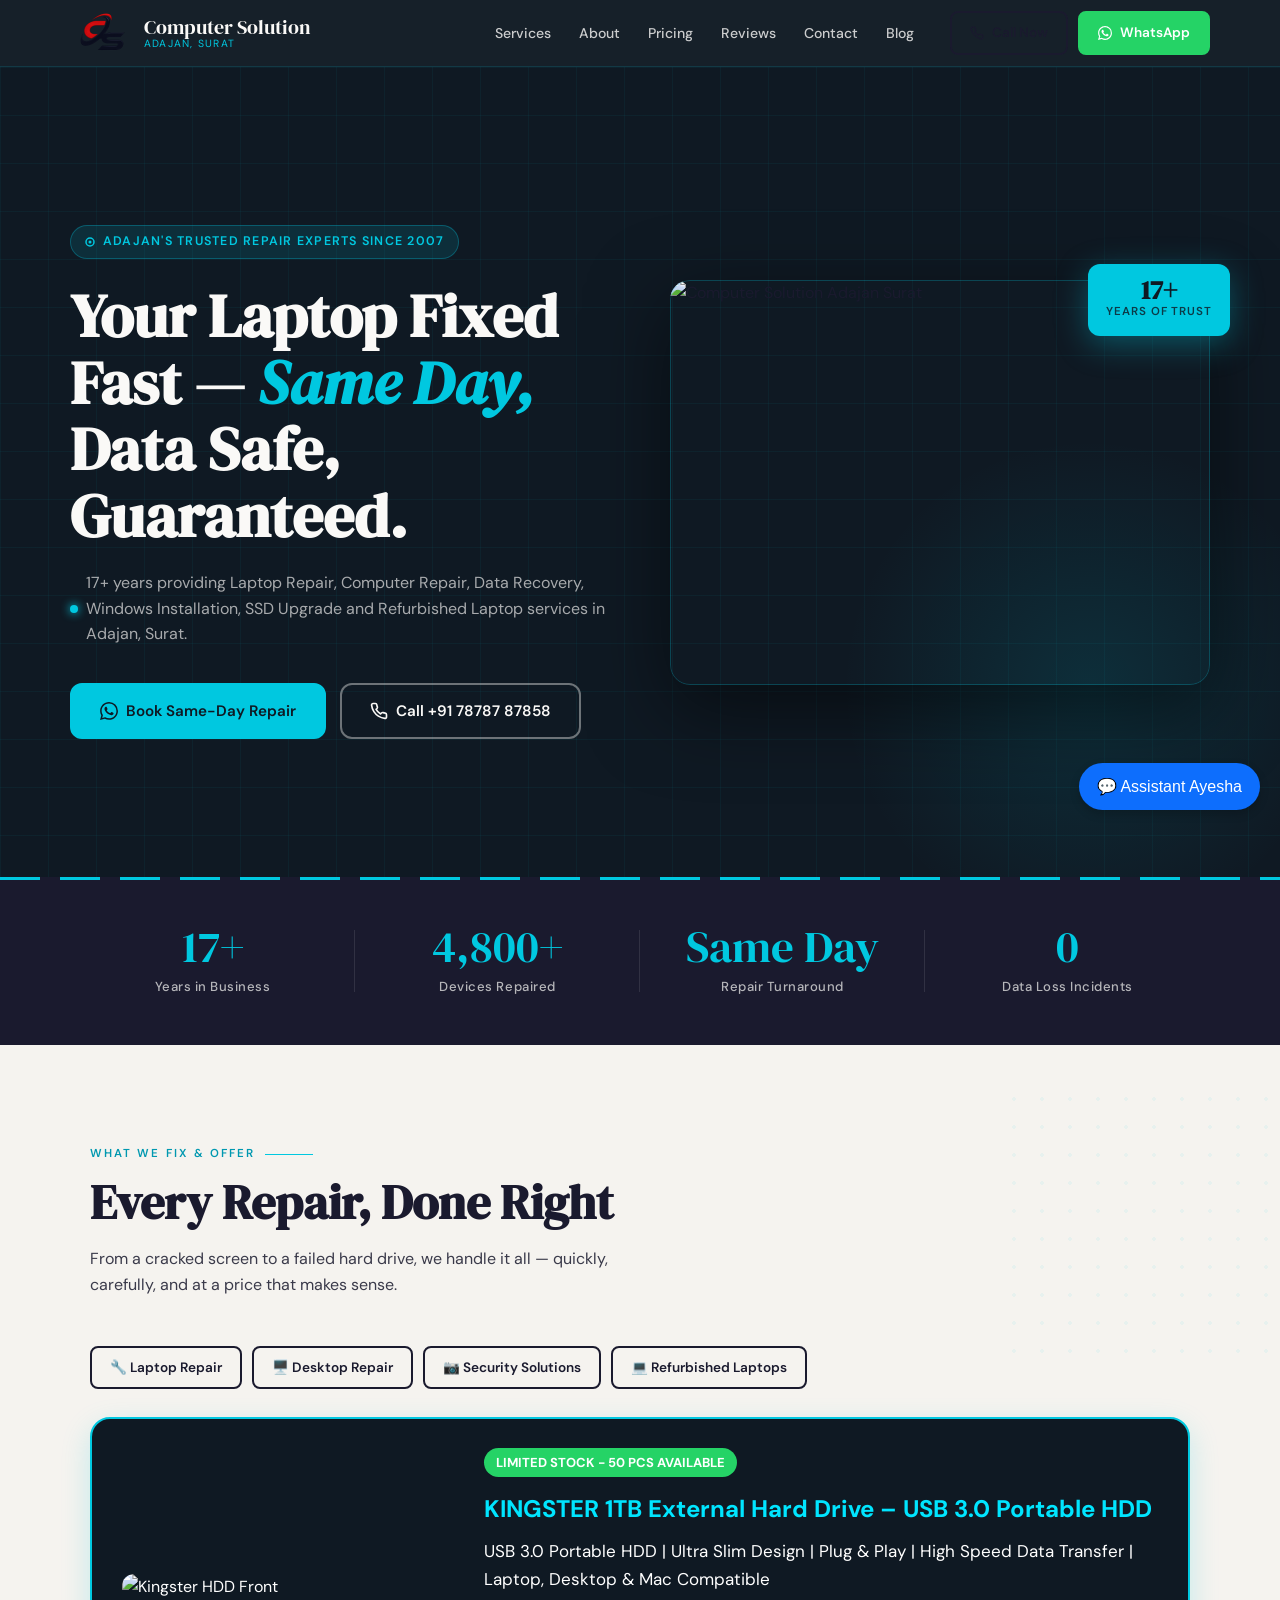
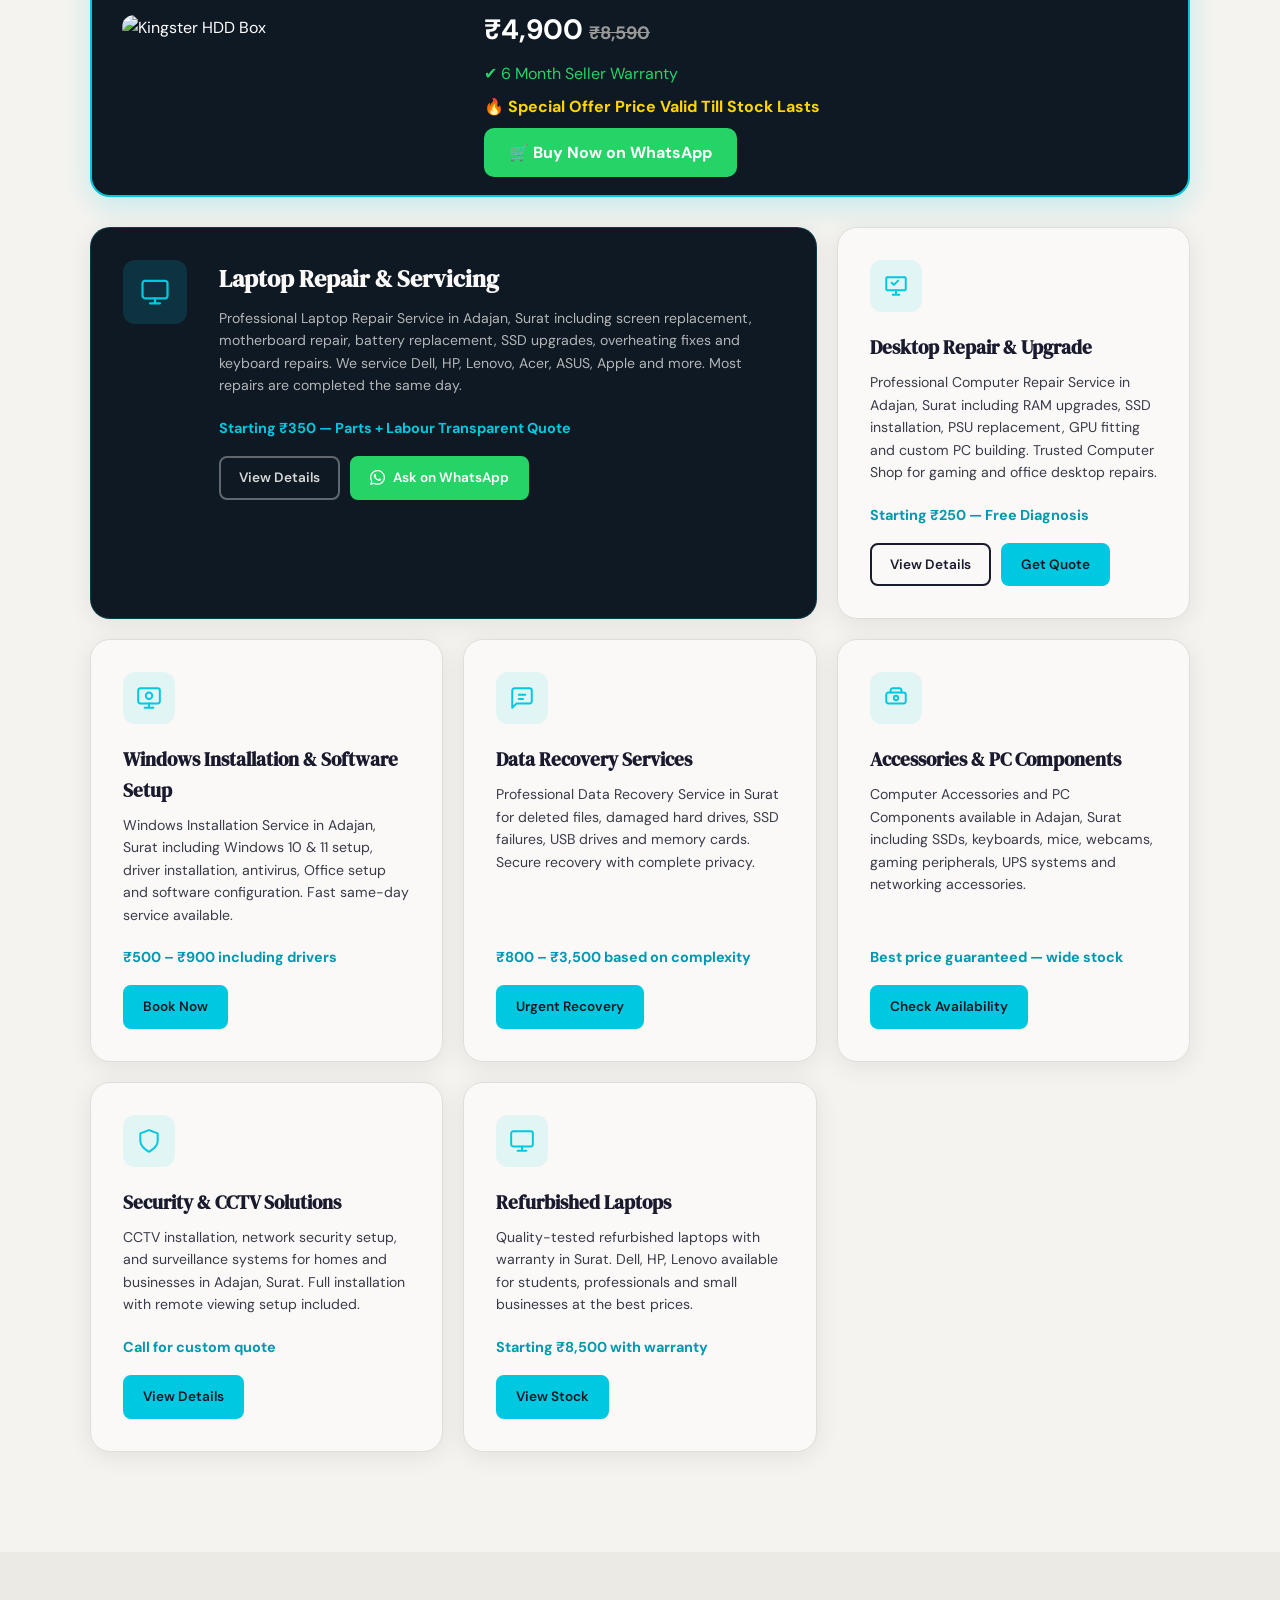
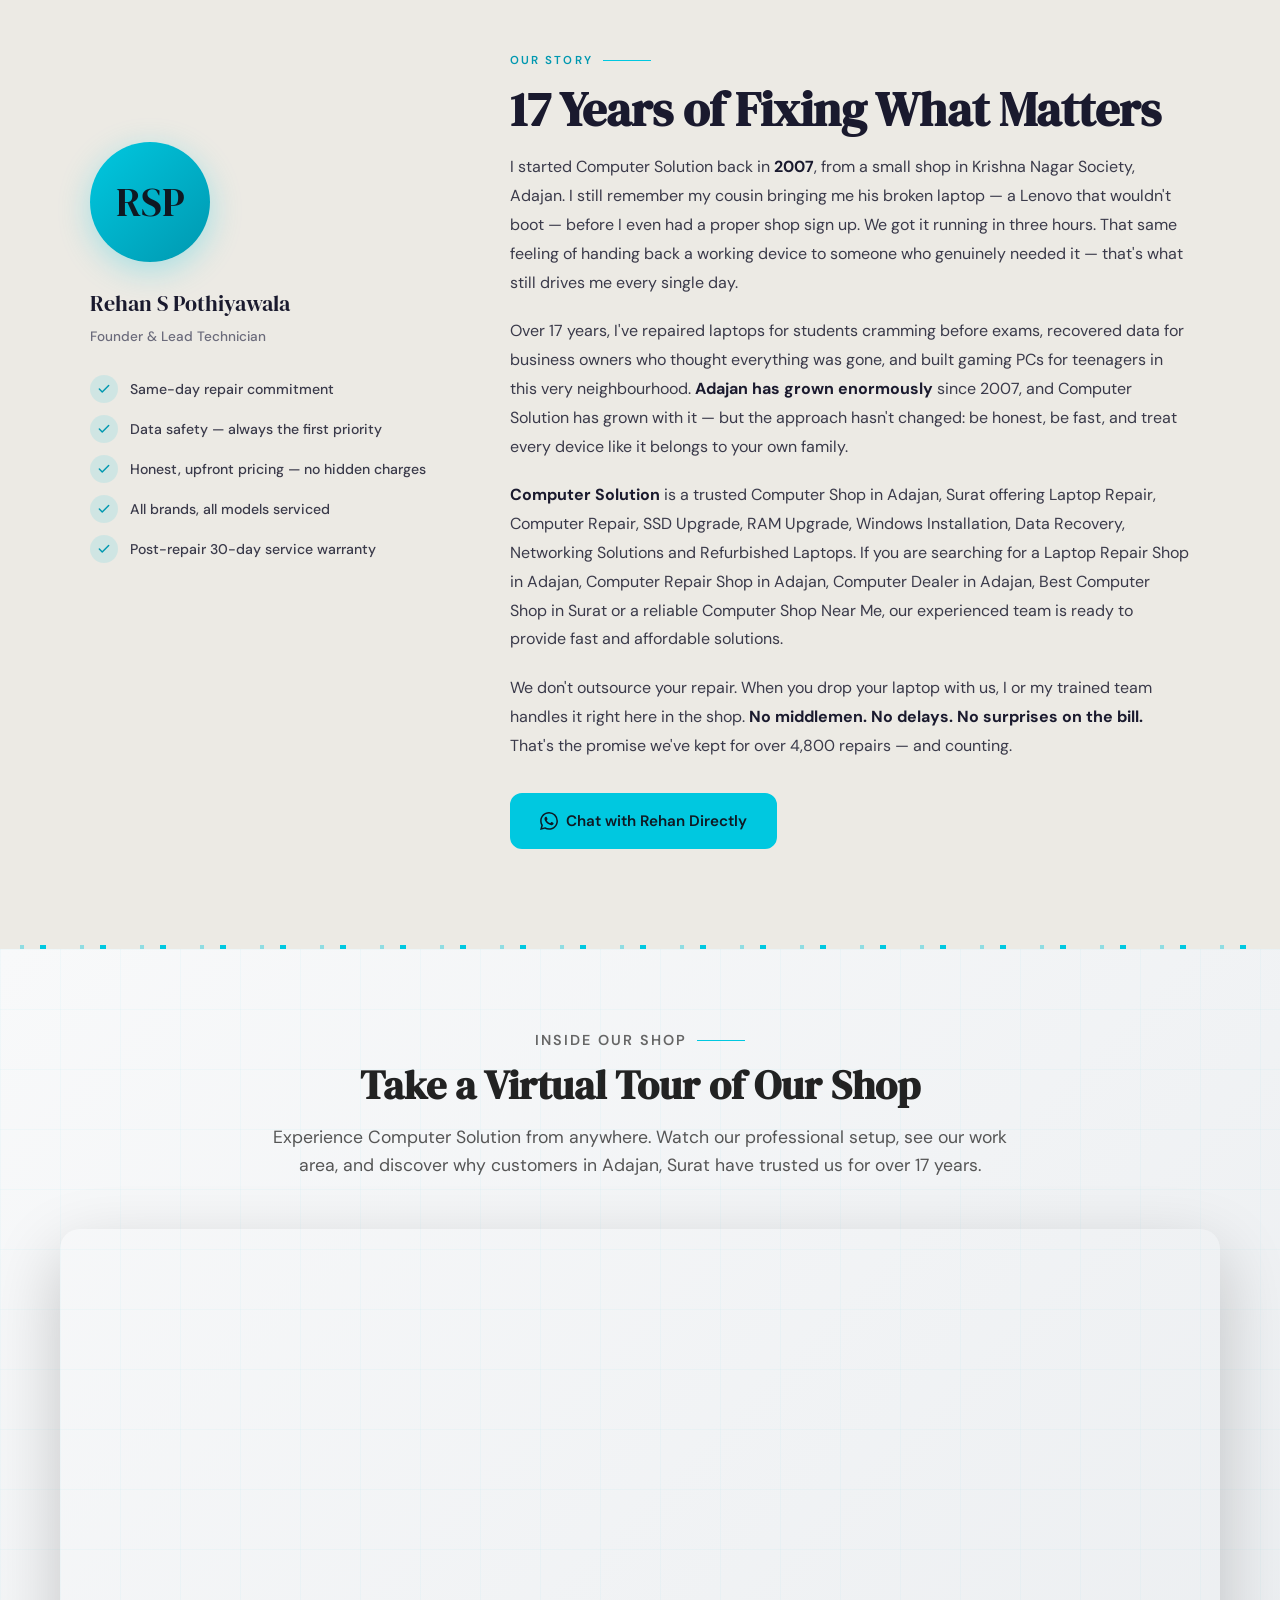
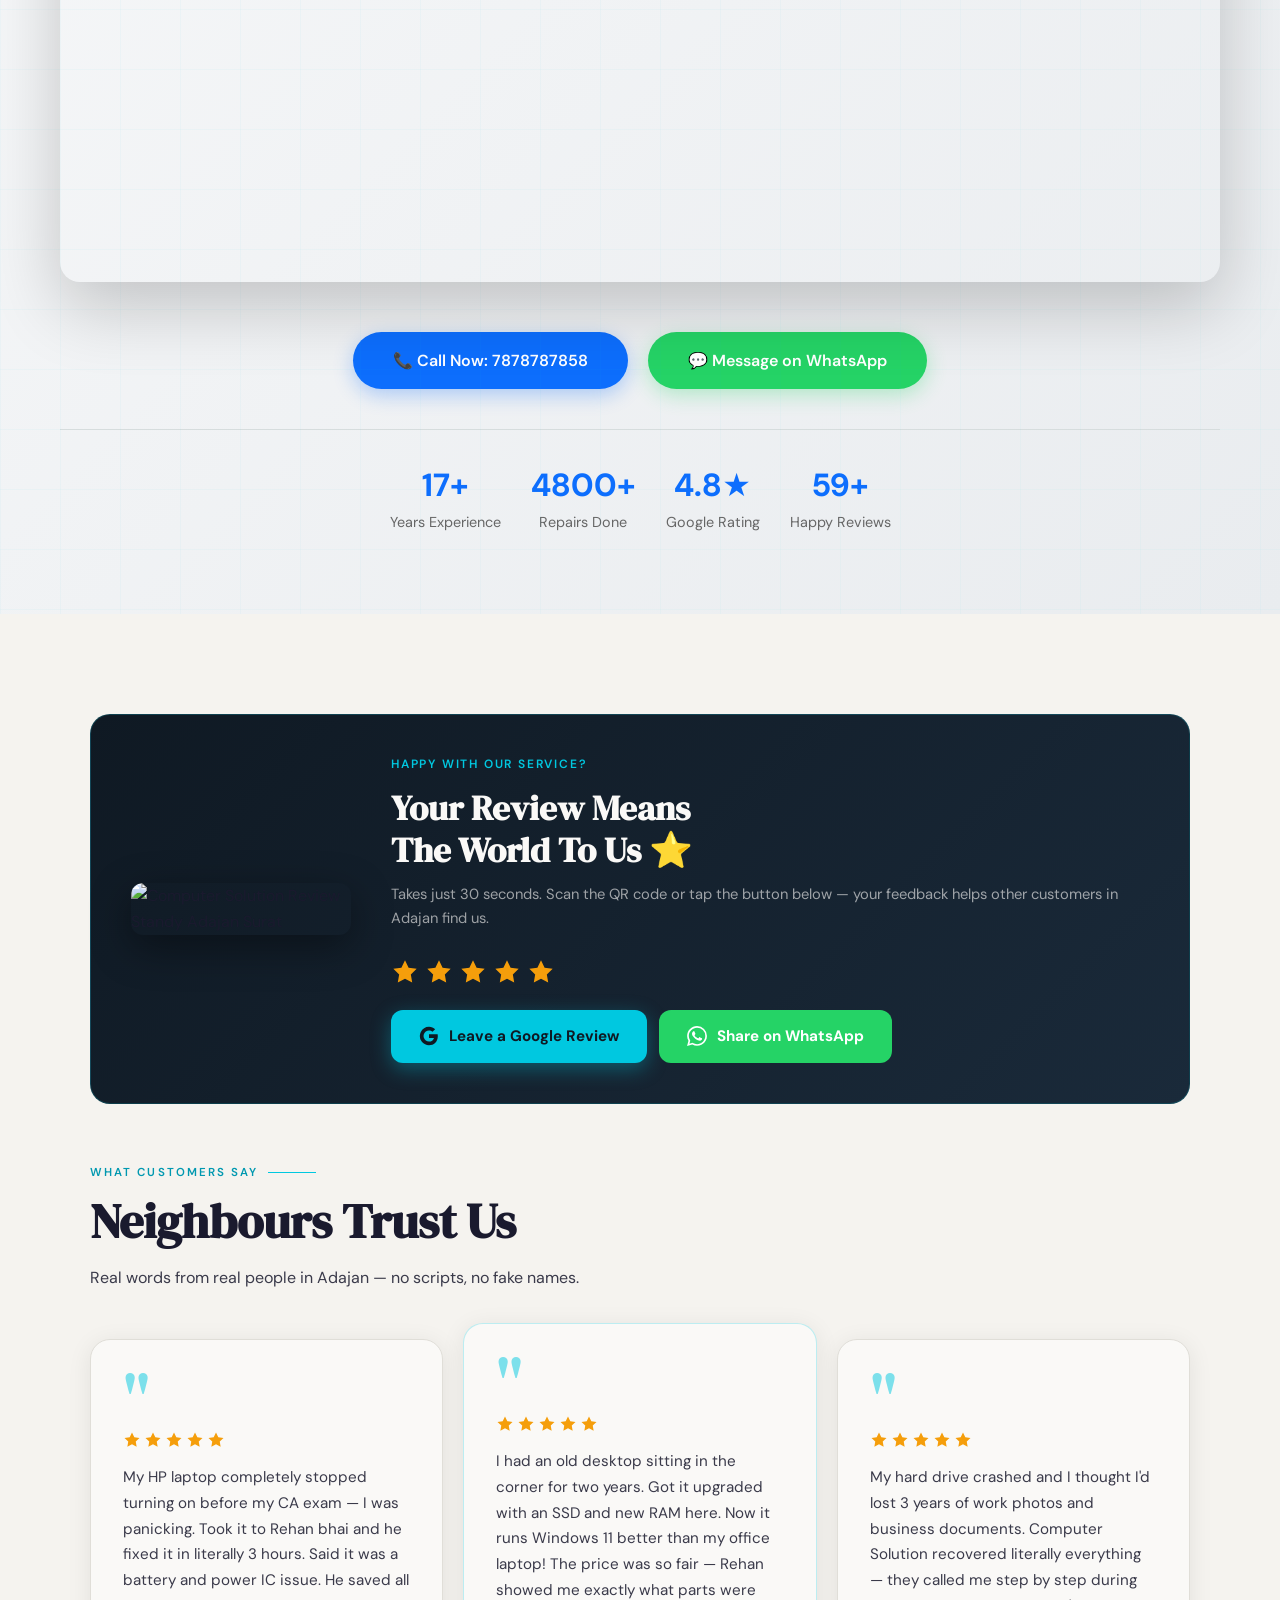
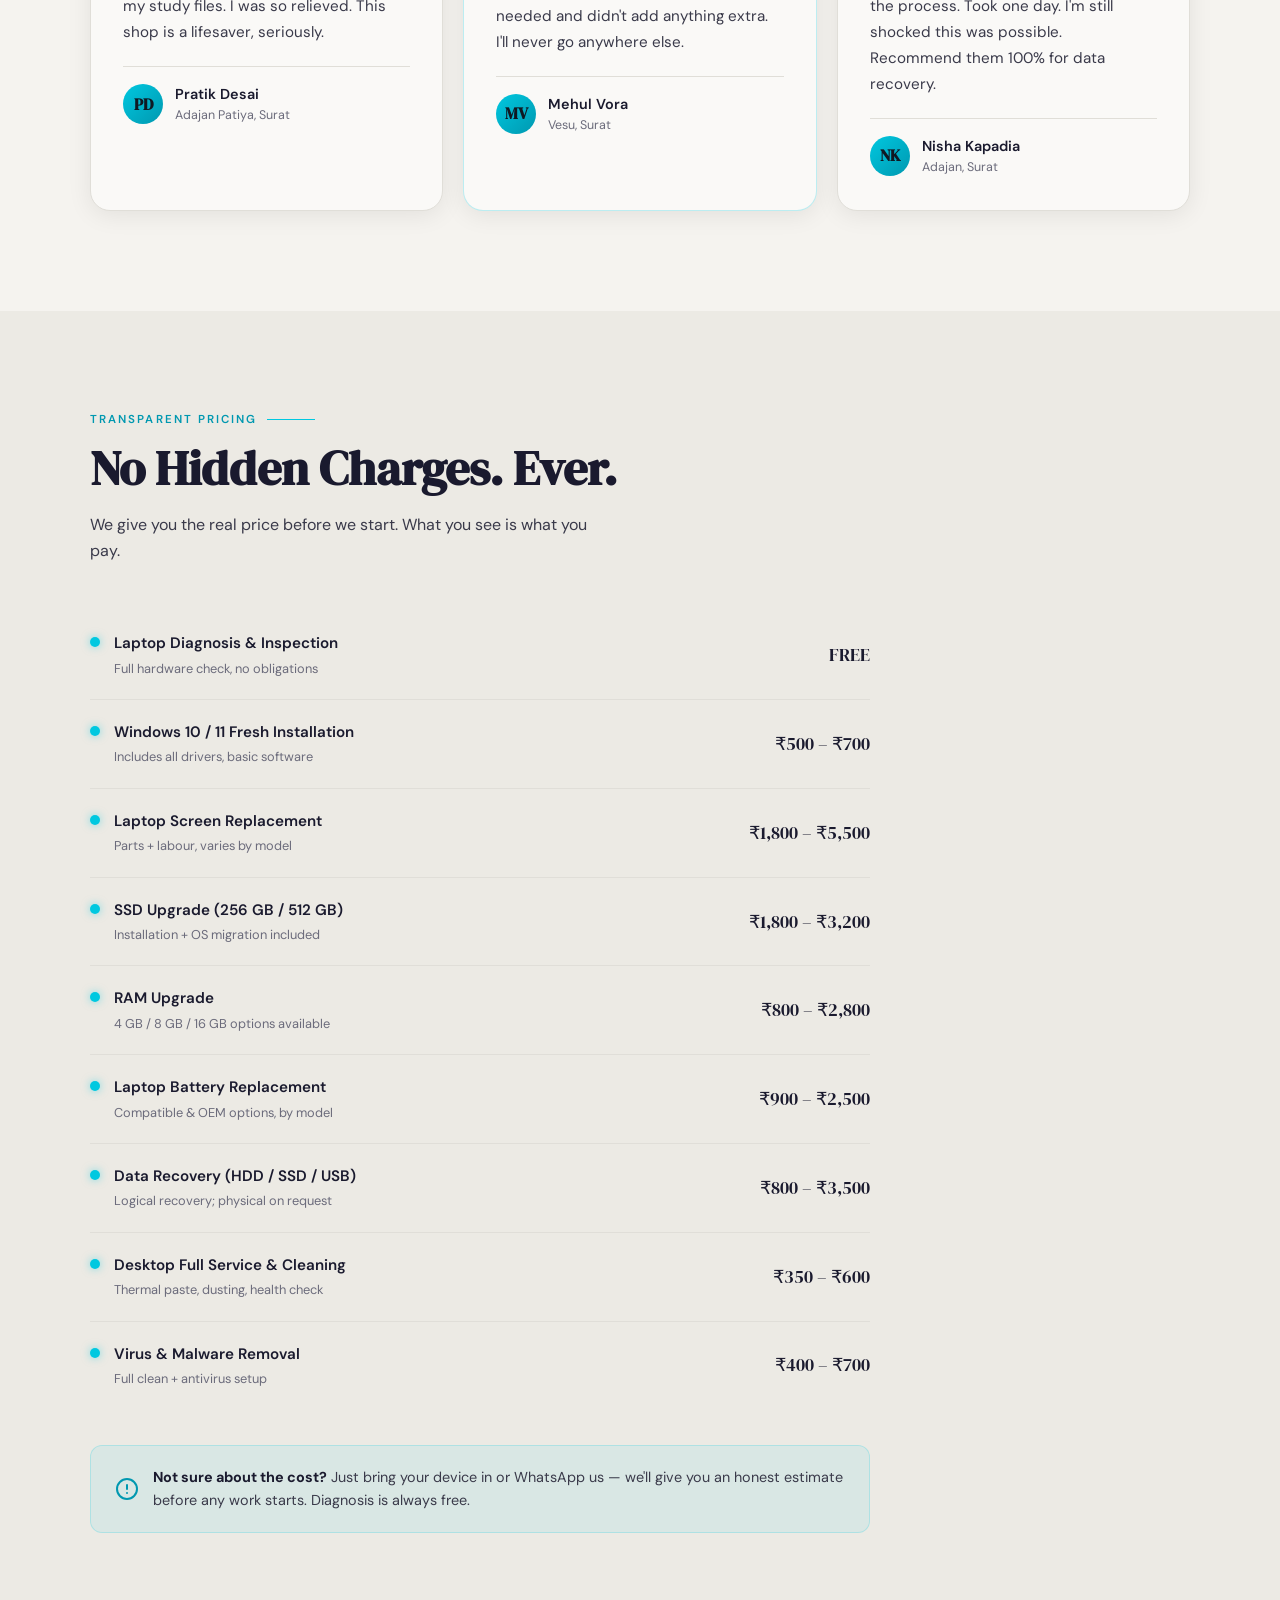
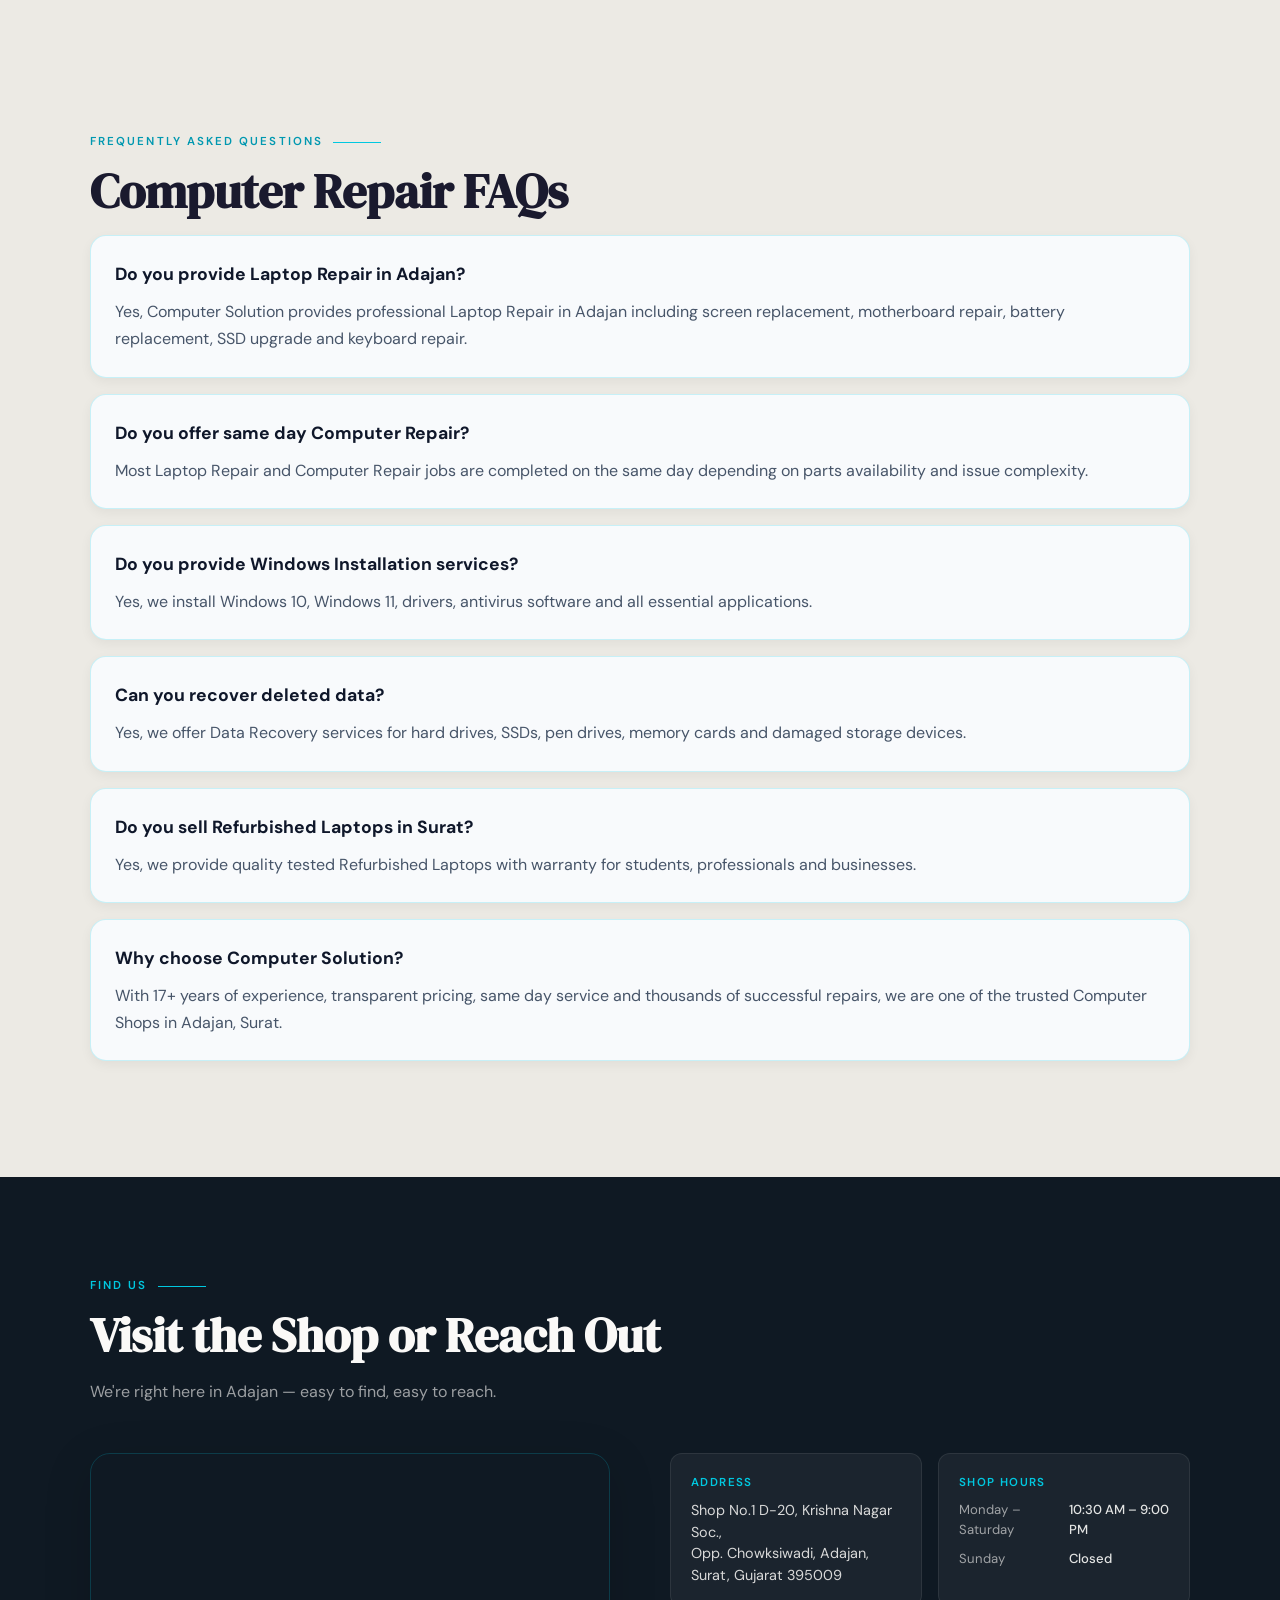
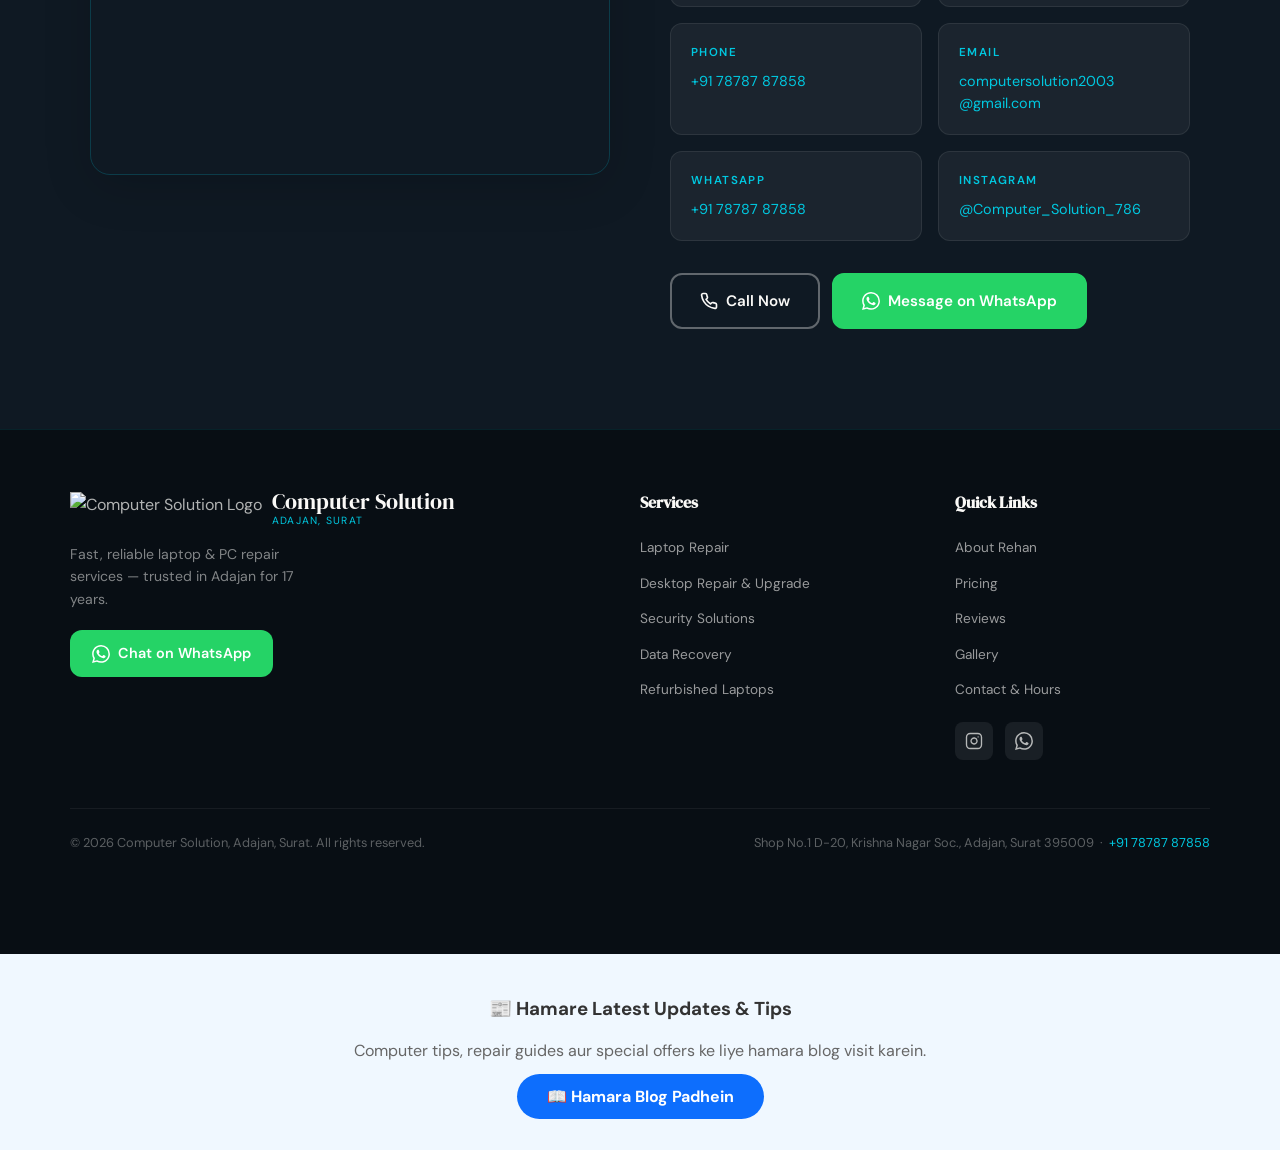
==== commit ac313c33: "Update index.html" ====
--- a/index.html
+++ b/index.html
@@ -1407,11 +1407,17 @@
   
   <div style="display:flex;flex-wrap:wrap;gap:25px;align-items:center;">
     
-    <div style="flex:1;min-width:280px;">
-      <img src="YOUR_HDD_IMAGE_URL"
-      alt="KINGSTER 1TB External Hard Drive – USB 3.0 Portable HDD"
-      style="width:100%;max-width:300px;border-radius:12px;">
-    </div>
+    <div style="flex:1;min-width:280px;display:flex;flex-direction:column;gap:15px;">
+
+<img src="https://www.computersolutionsurat.com/kingster-hdd.jpg"
+alt="Kingster HDD Front"
+style="width:100%;max-width:280px;border-radius:12px;">
+
+<img src="https://www.computersolutionsurat.com/kingster-box.jpg"
+alt="Kingster HDD Box"
+style="width:100%;max-width:280px;border-radius:12px;">
+
+</div>
 
     <div style="flex:2;min-width:300px;">
       
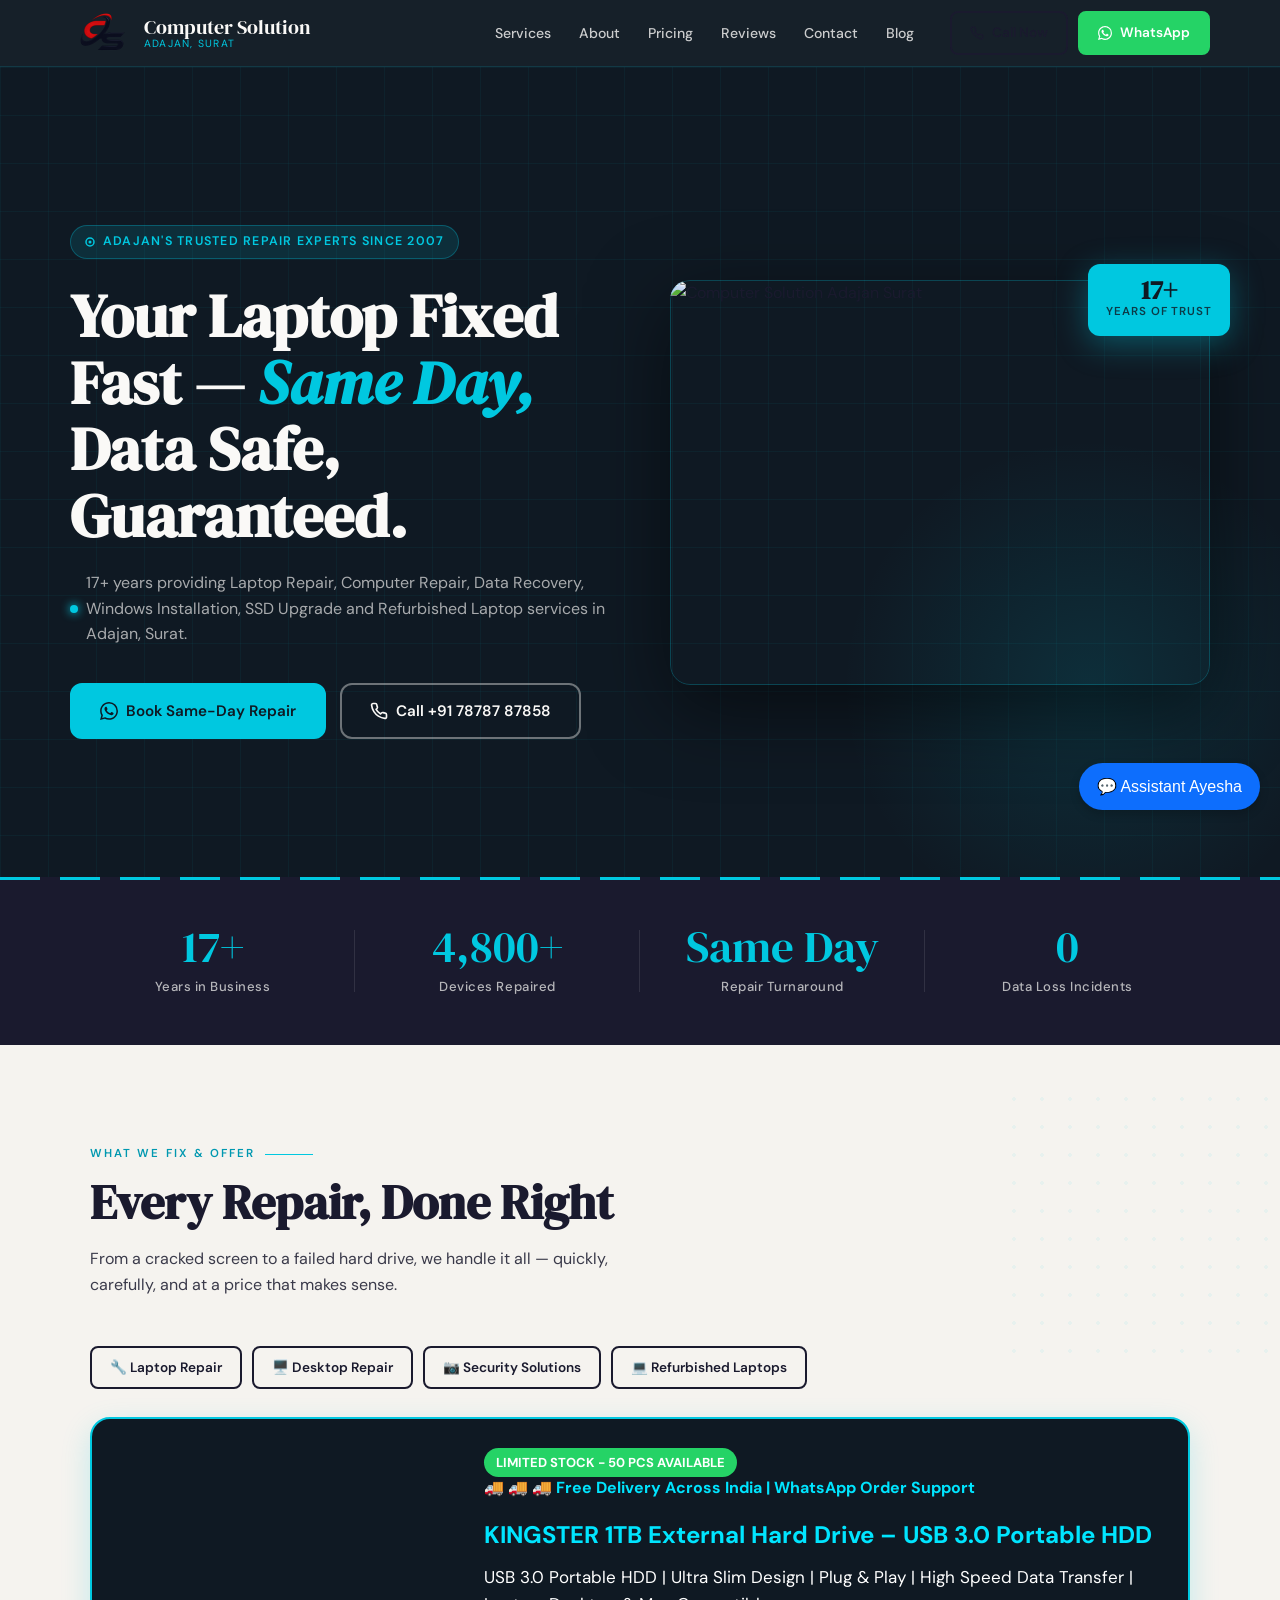
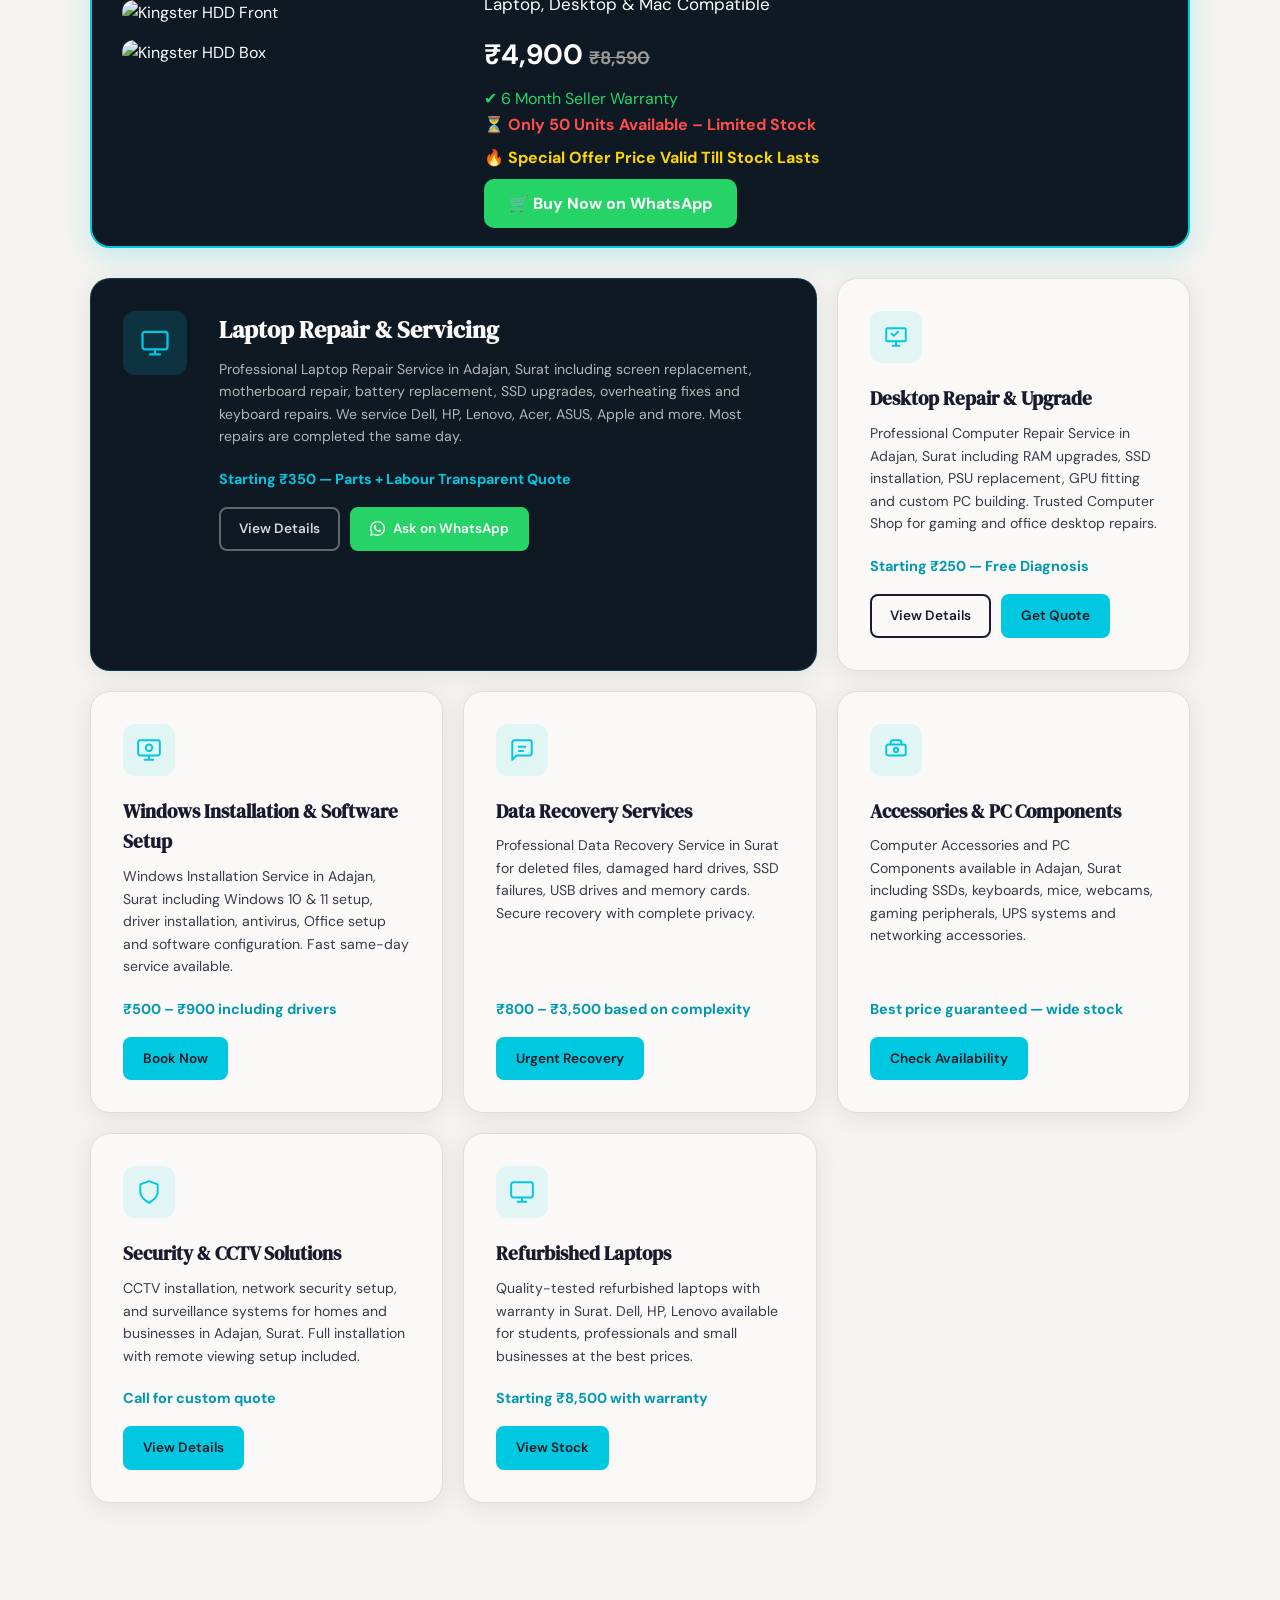
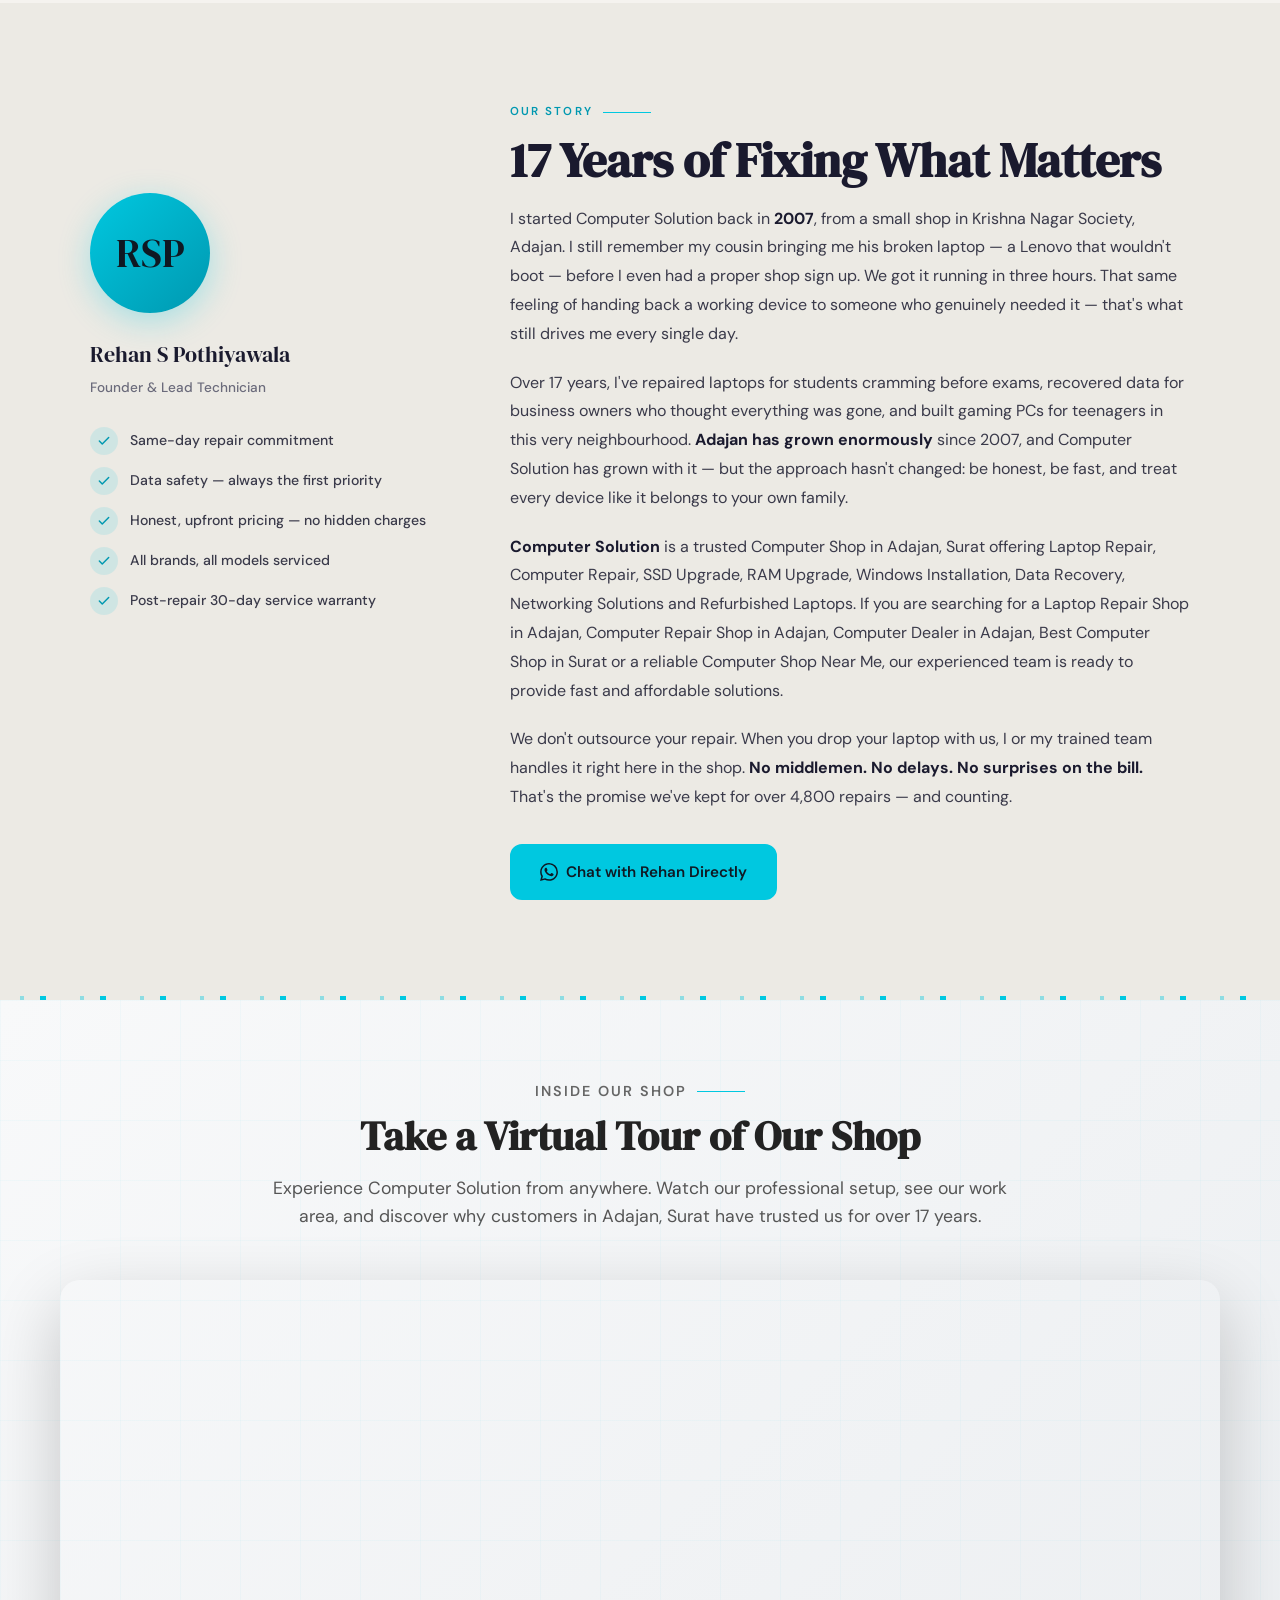
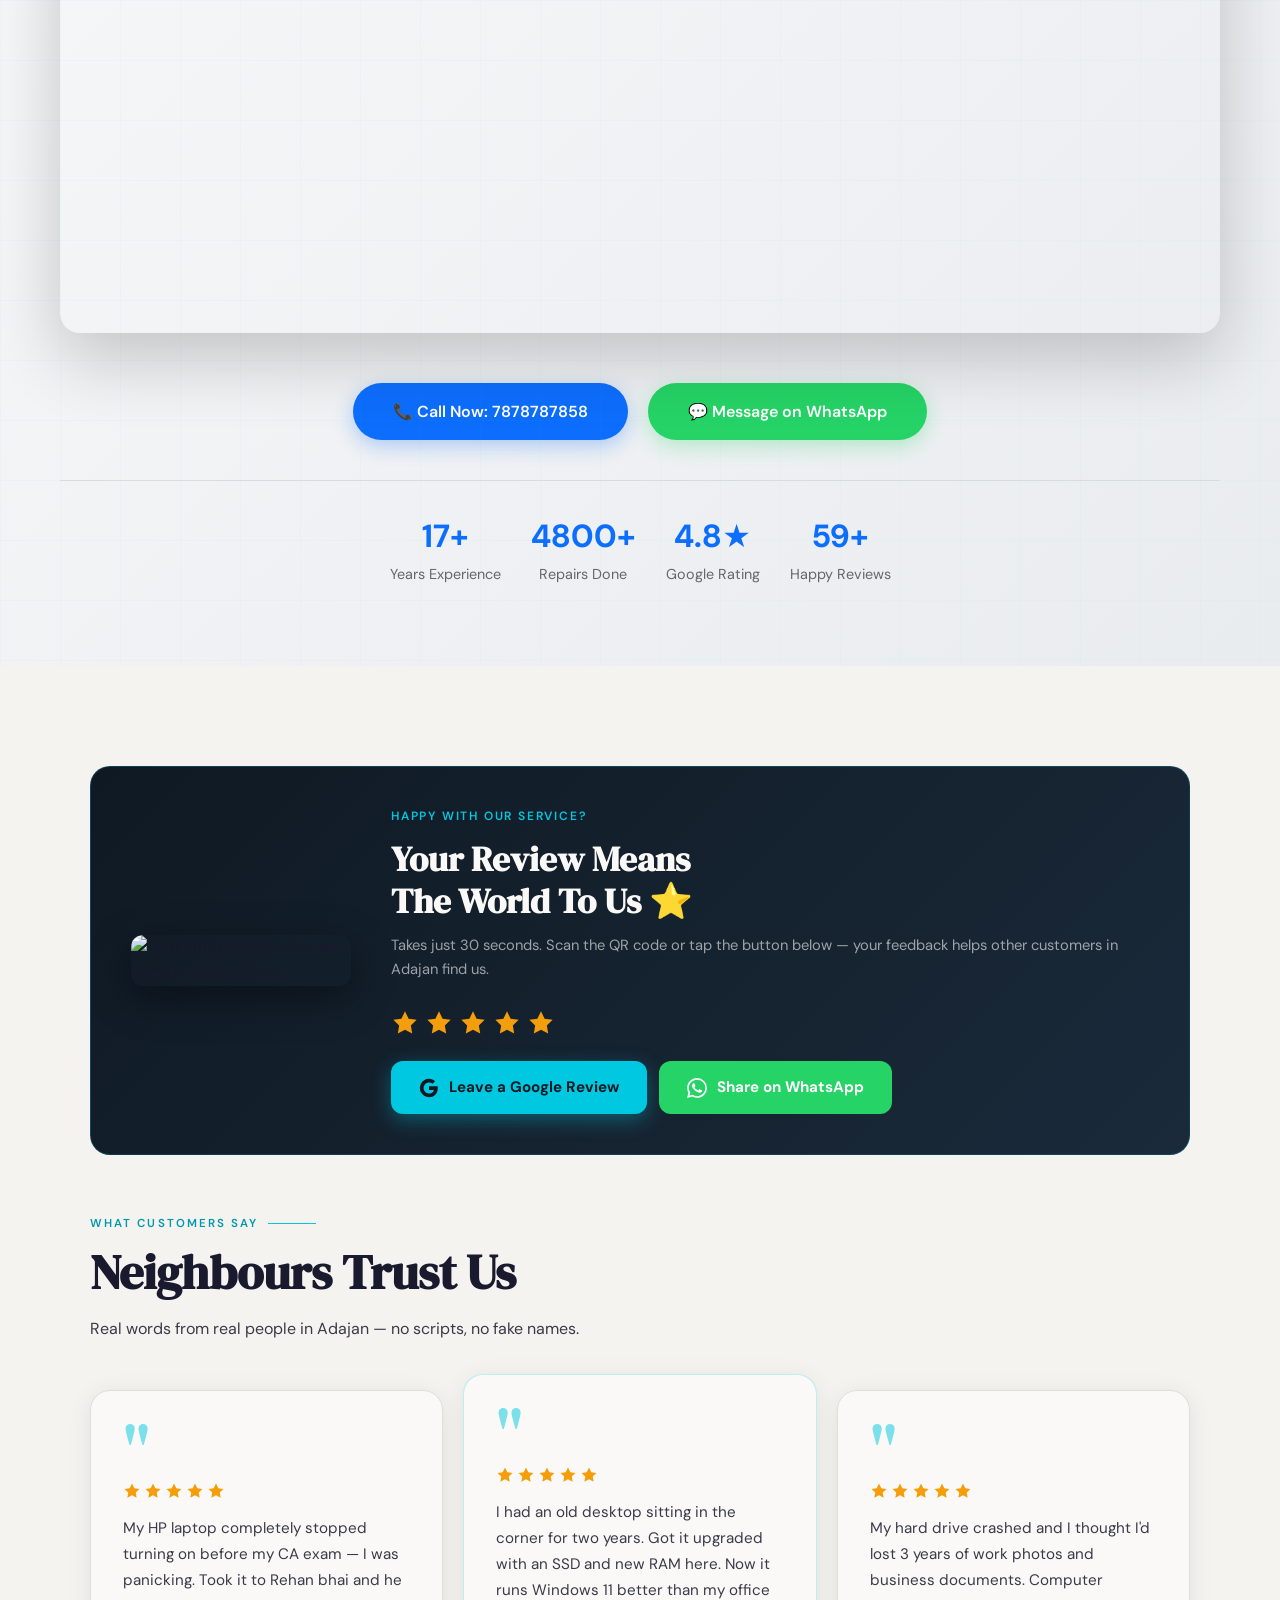
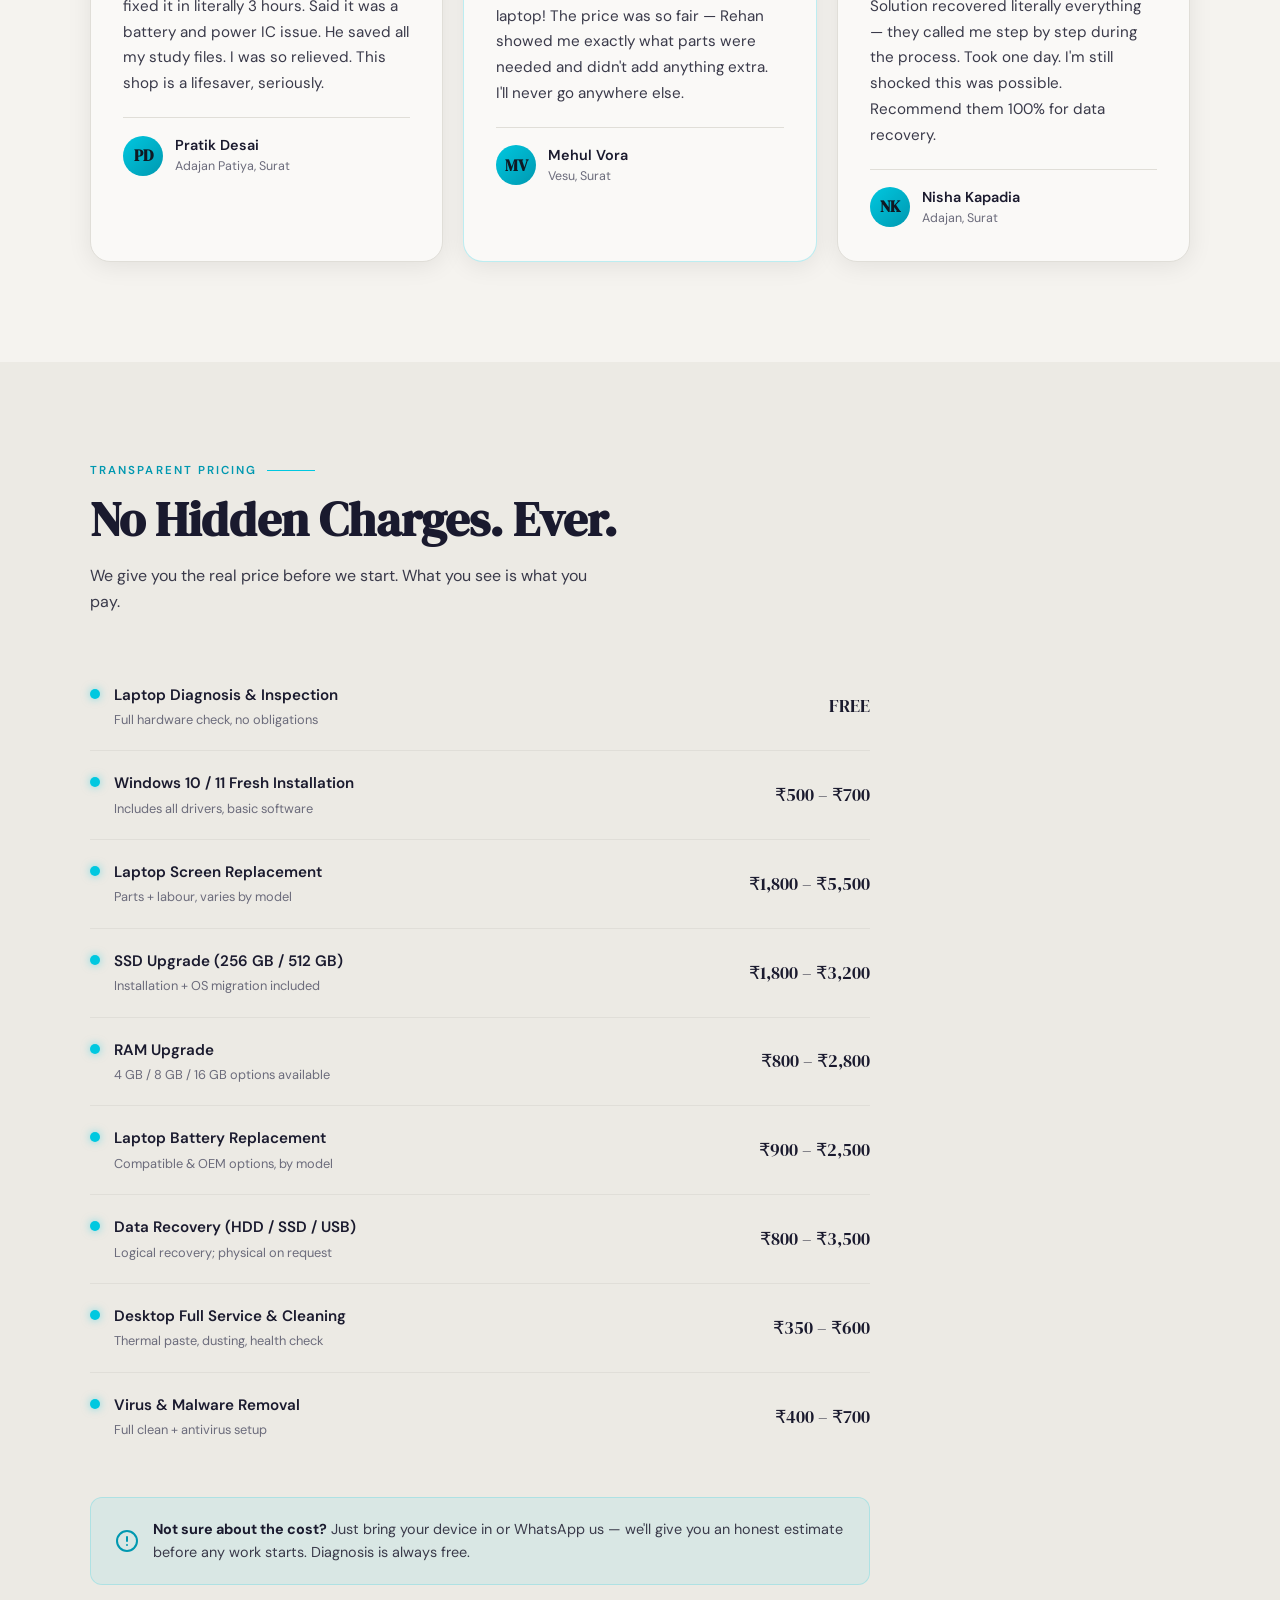
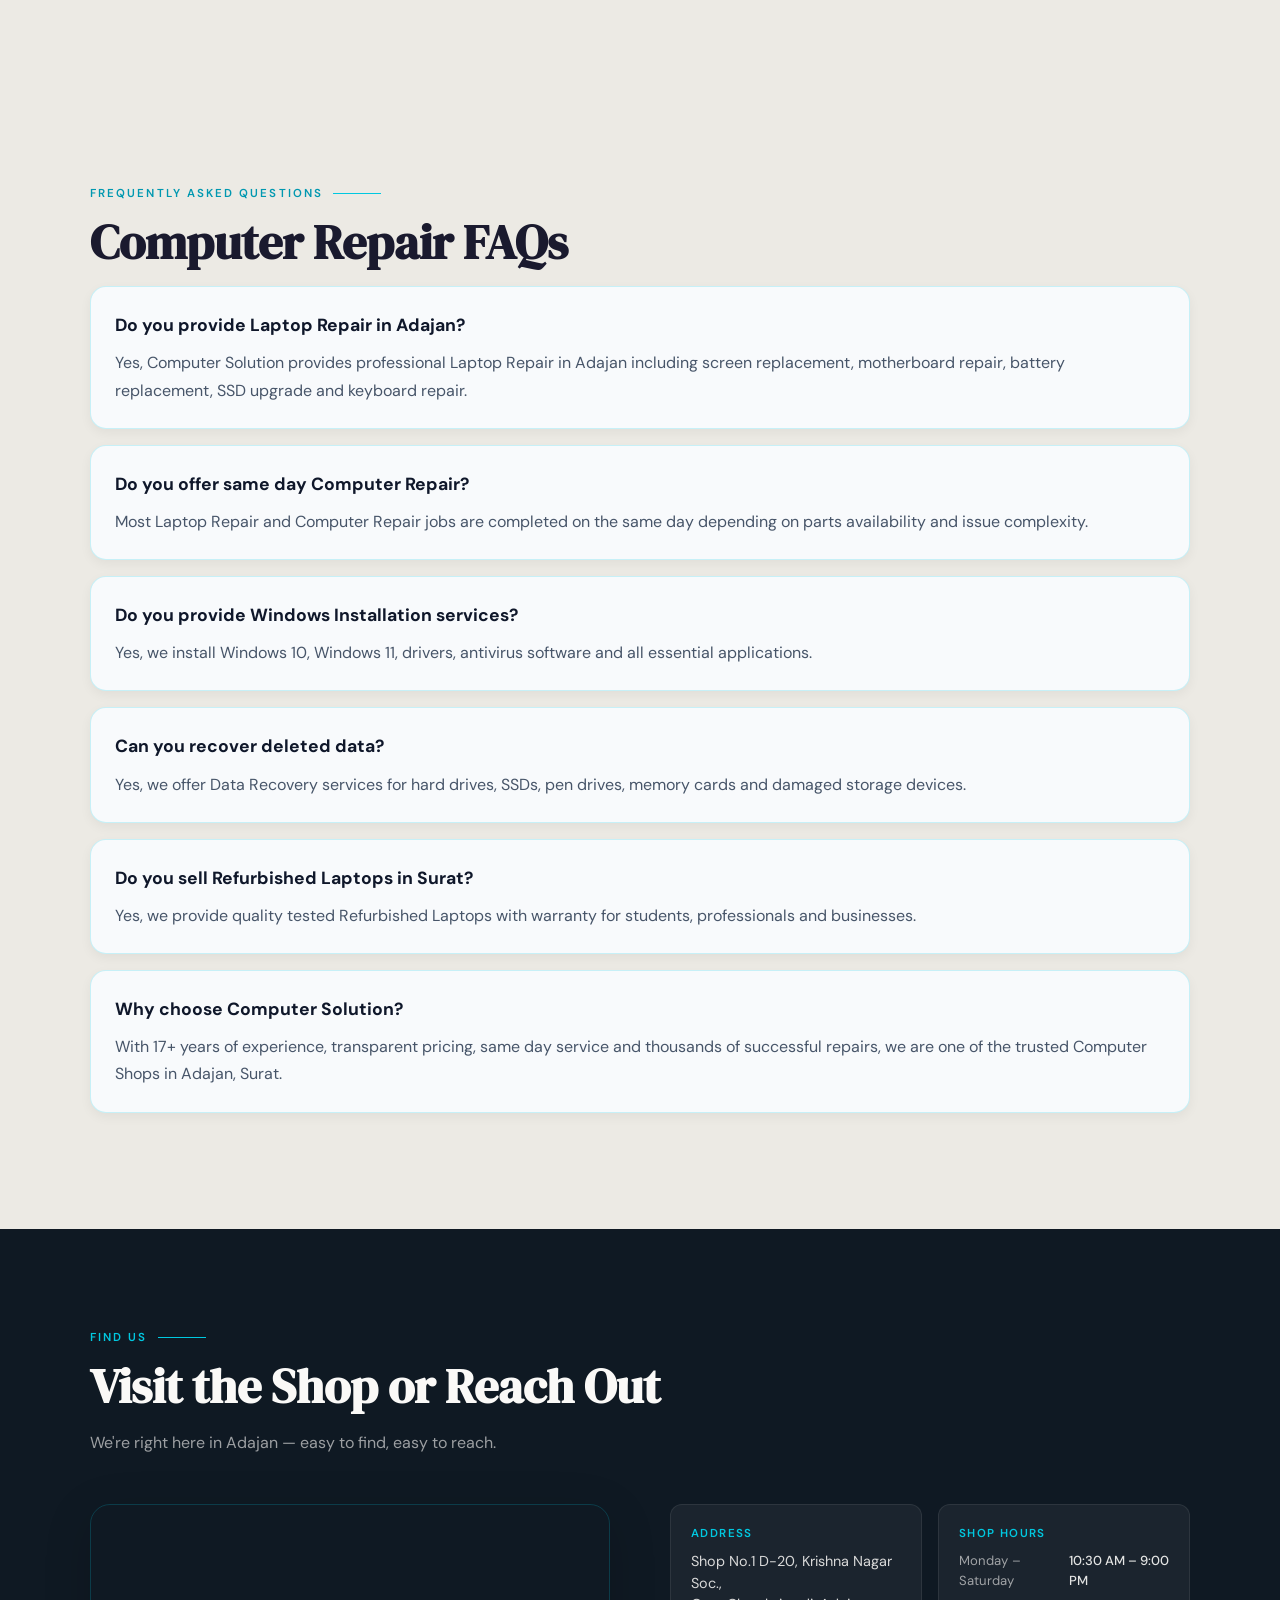
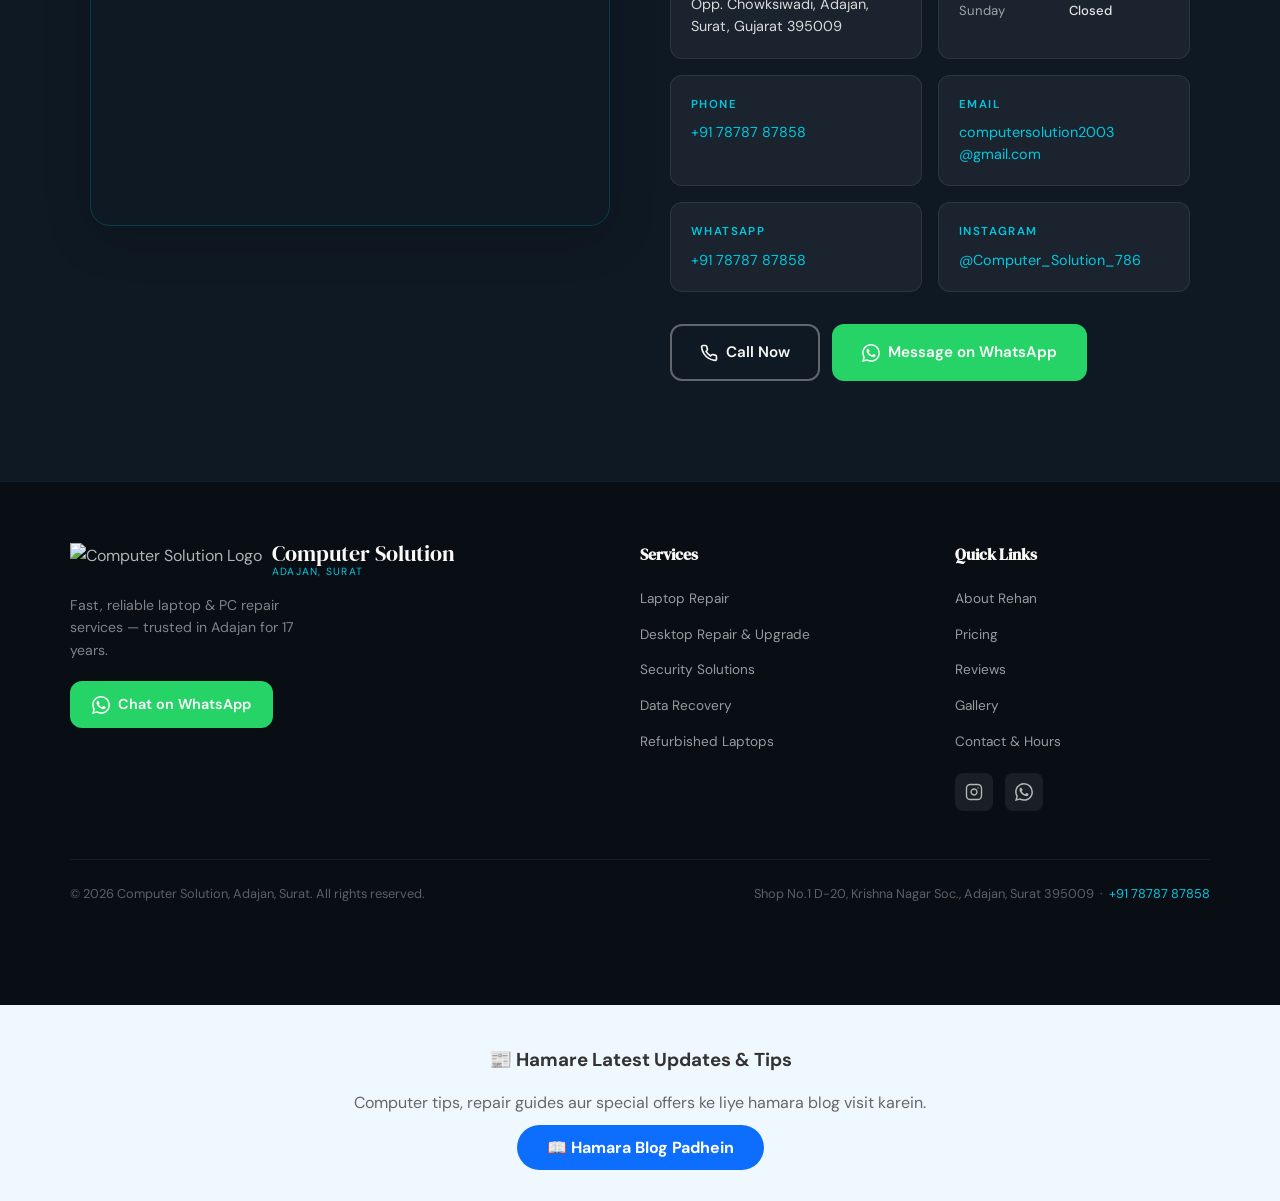
==== commit 30275a0e: "Update fmt.Println message from 'Hello' to 'Goodbye'" ====
--- a/index.html
+++ b/index.html
@@ -1424,6 +1424,9 @@
       <span style="background:#25d366;padding:6px 12px;border-radius:30px;font-size:13px;font-weight:bold;">
         LIMITED STOCK - 50 PCS AVAILABLE
       </span>
+      <p style="color:#00e5ff;font-weight:bold;">
+🚚 🚚 🚚 Free Delivery Across India | WhatsApp Order Support
+</p>
 
       <h2 style="margin-top:15px;color:#00e5ff;">
         KINGSTER 1TB External Hard Drive – USB 3.0 Portable HDD
@@ -1444,6 +1447,9 @@
       <p style="margin-top:8px;color:#25d366;">
         ✔ 6 Month Seller Warranty
       </p>
+      <p style="color:#ff4d4d;font-weight:bold;">
+⏳ Only 50 Units Available – Limited Stock
+</p>
 
       <p style="margin-top:8px;color:#ffd700;font-weight:bold;">
 🔥 Special Offer Price Valid Till Stock Lasts
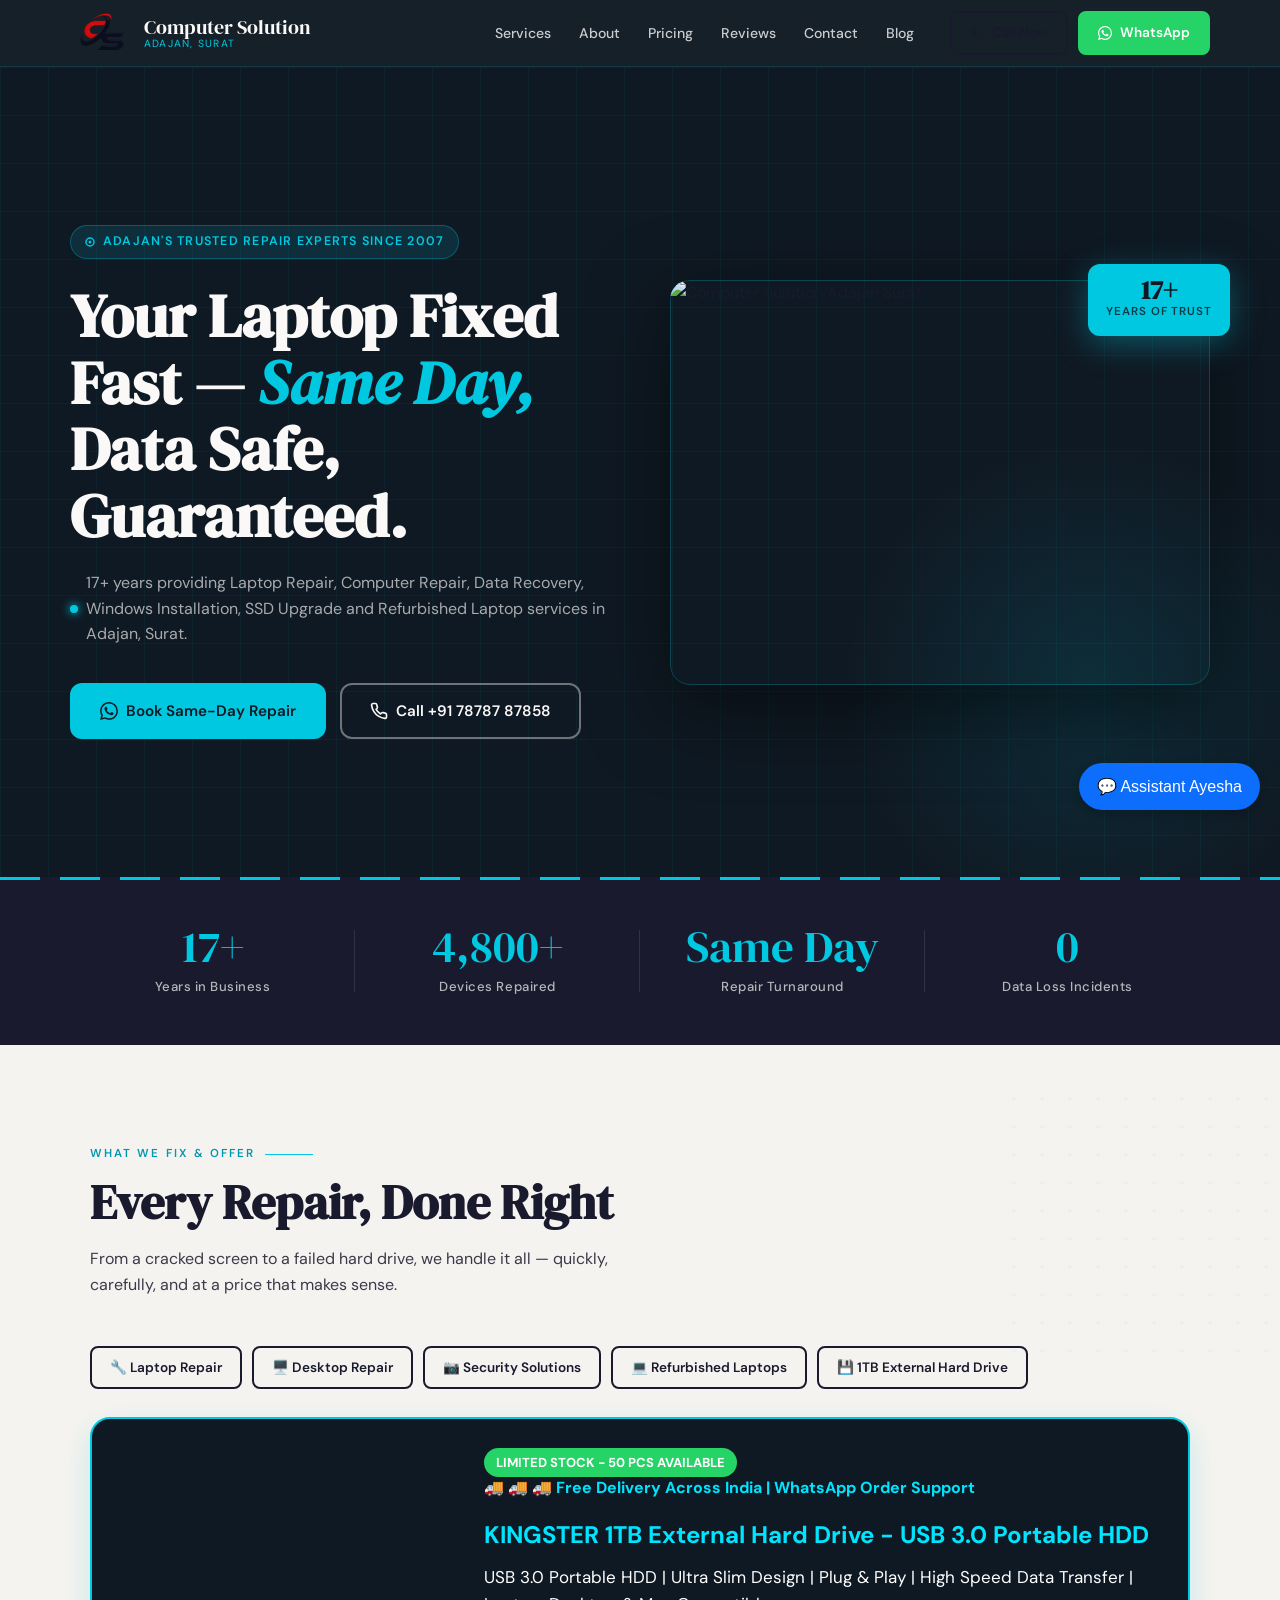
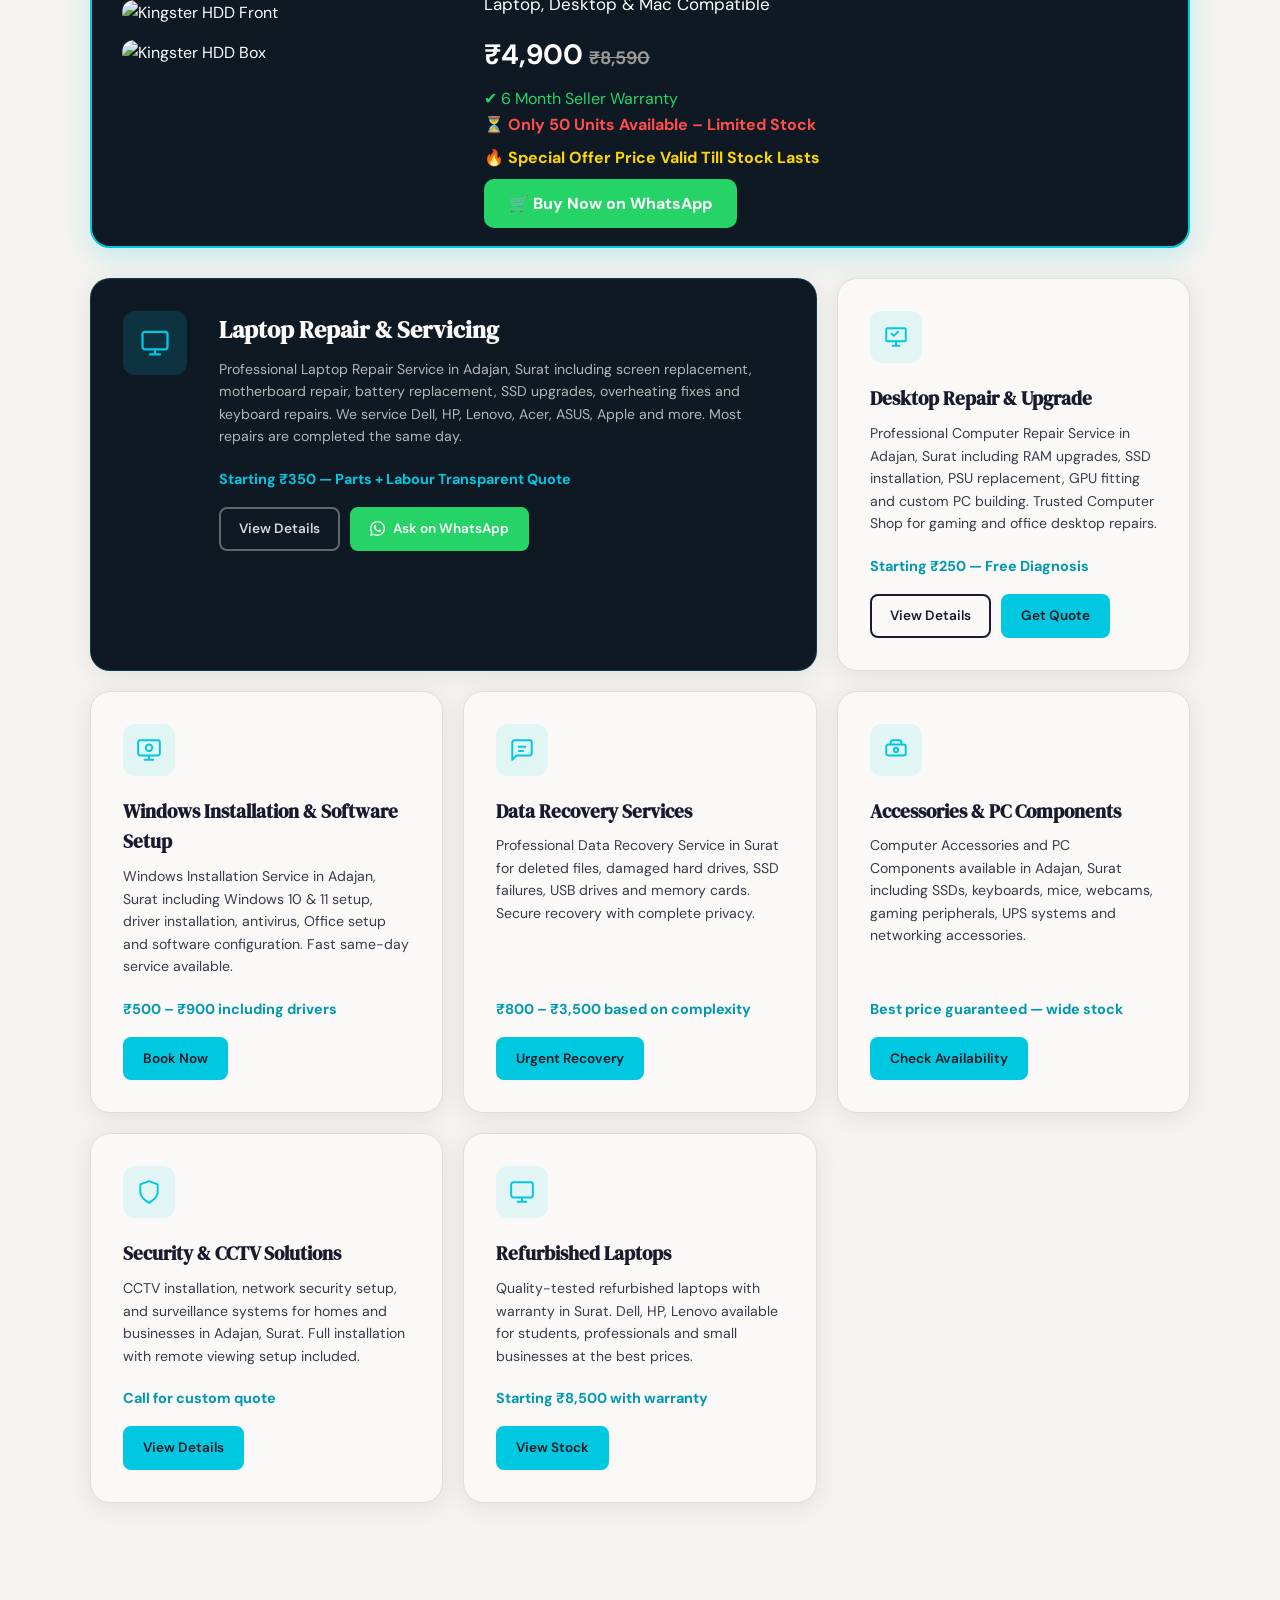
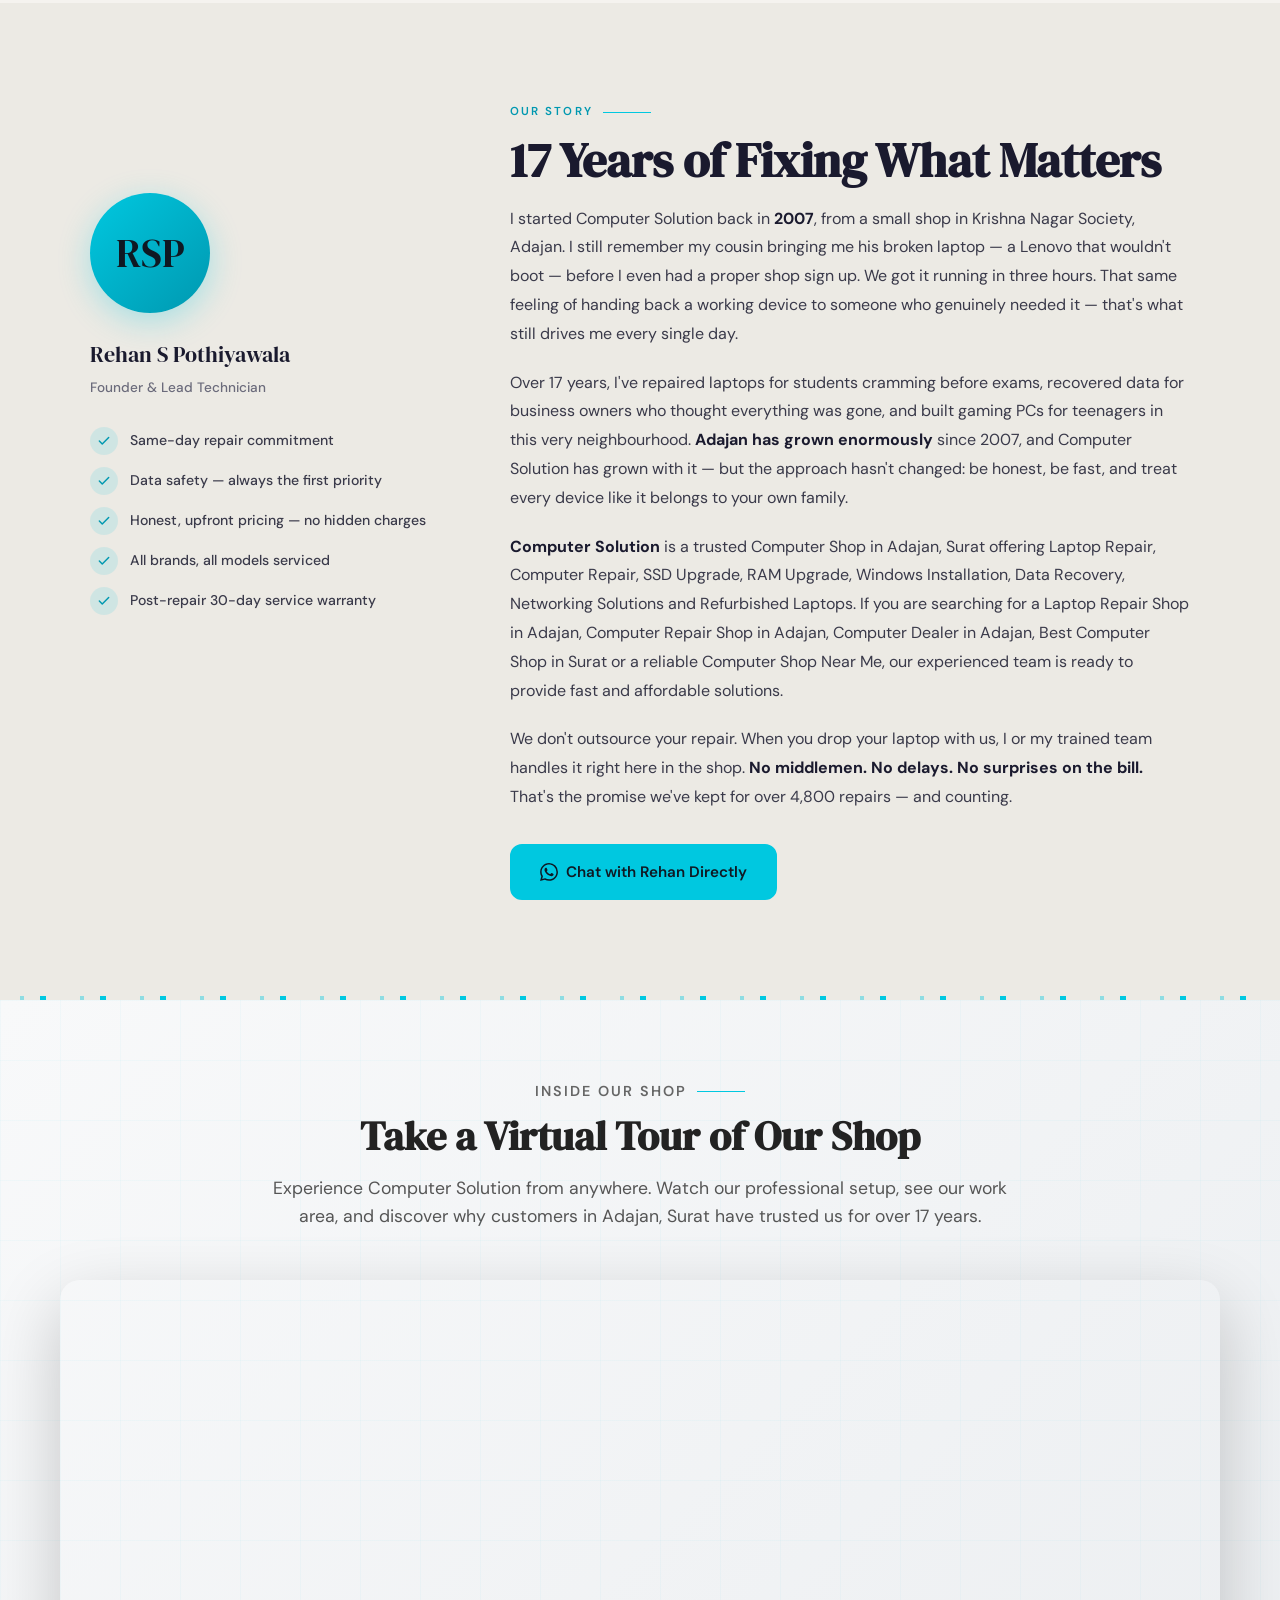
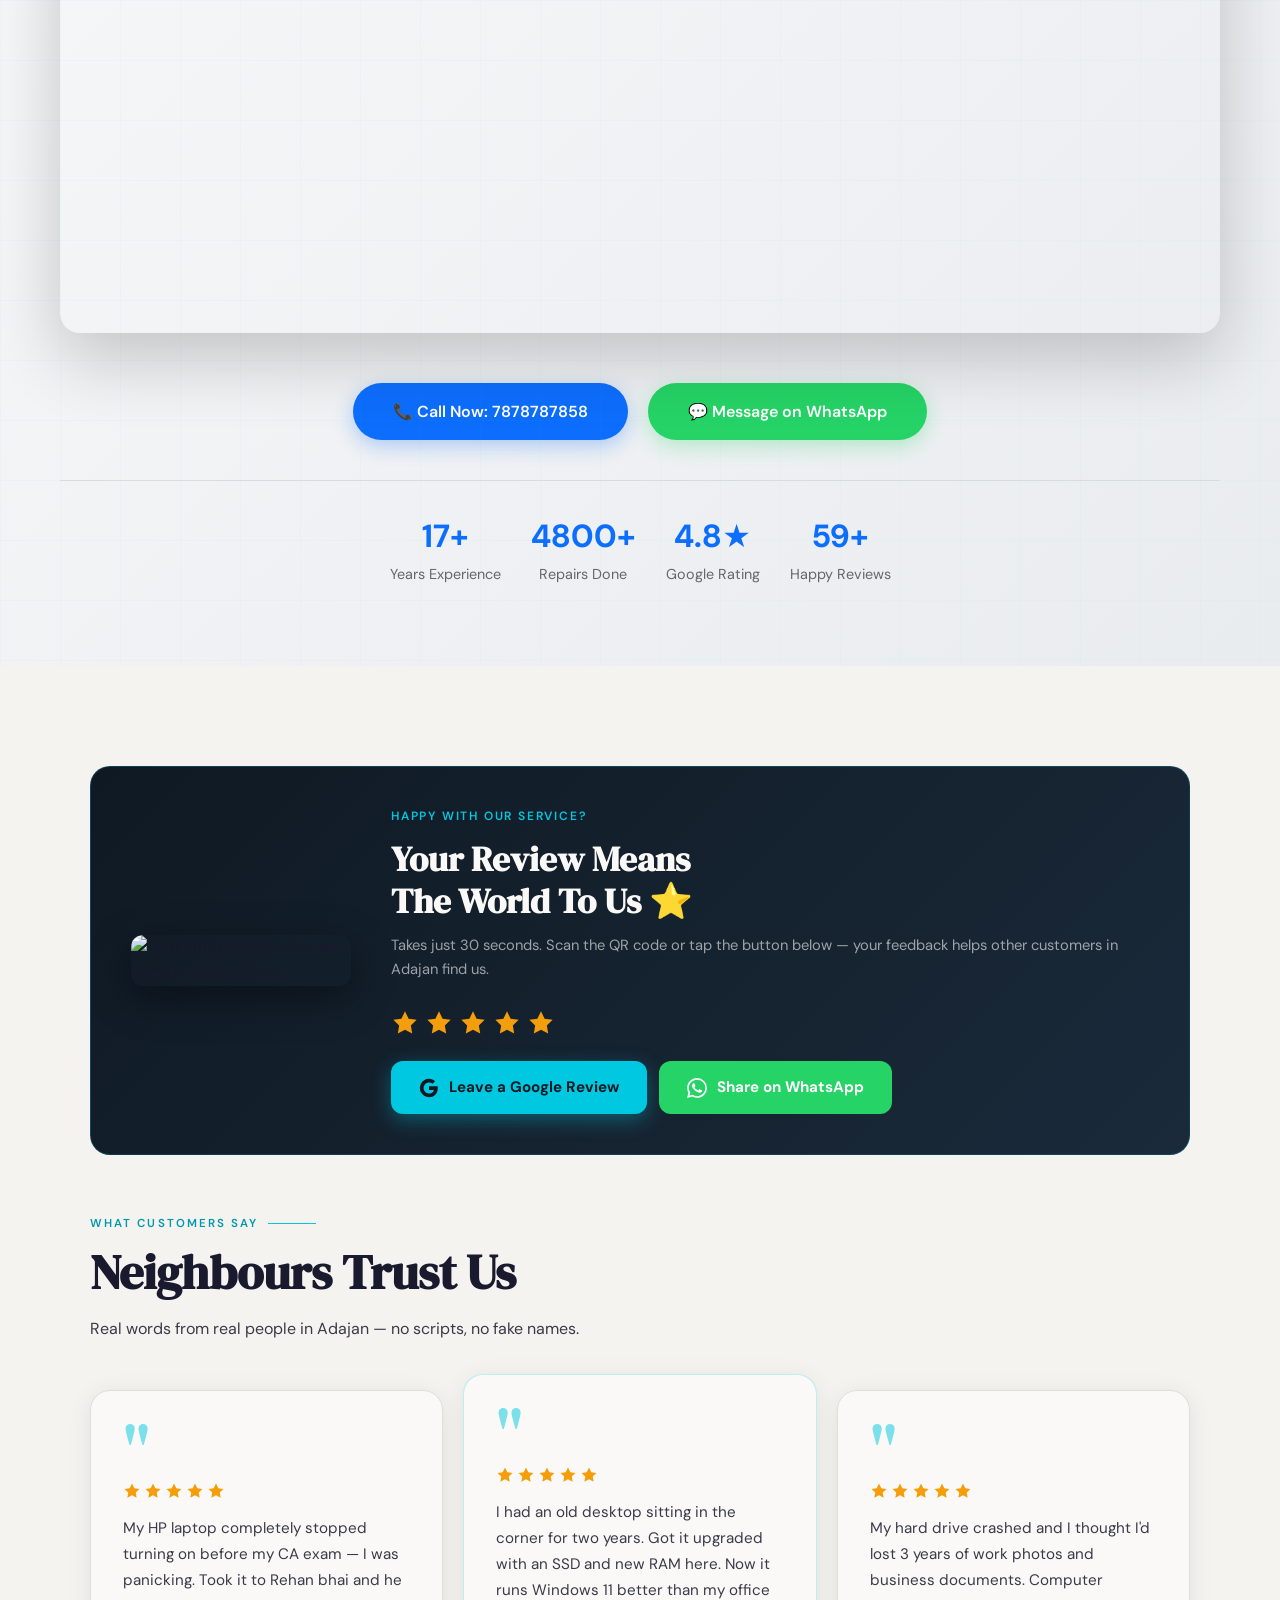
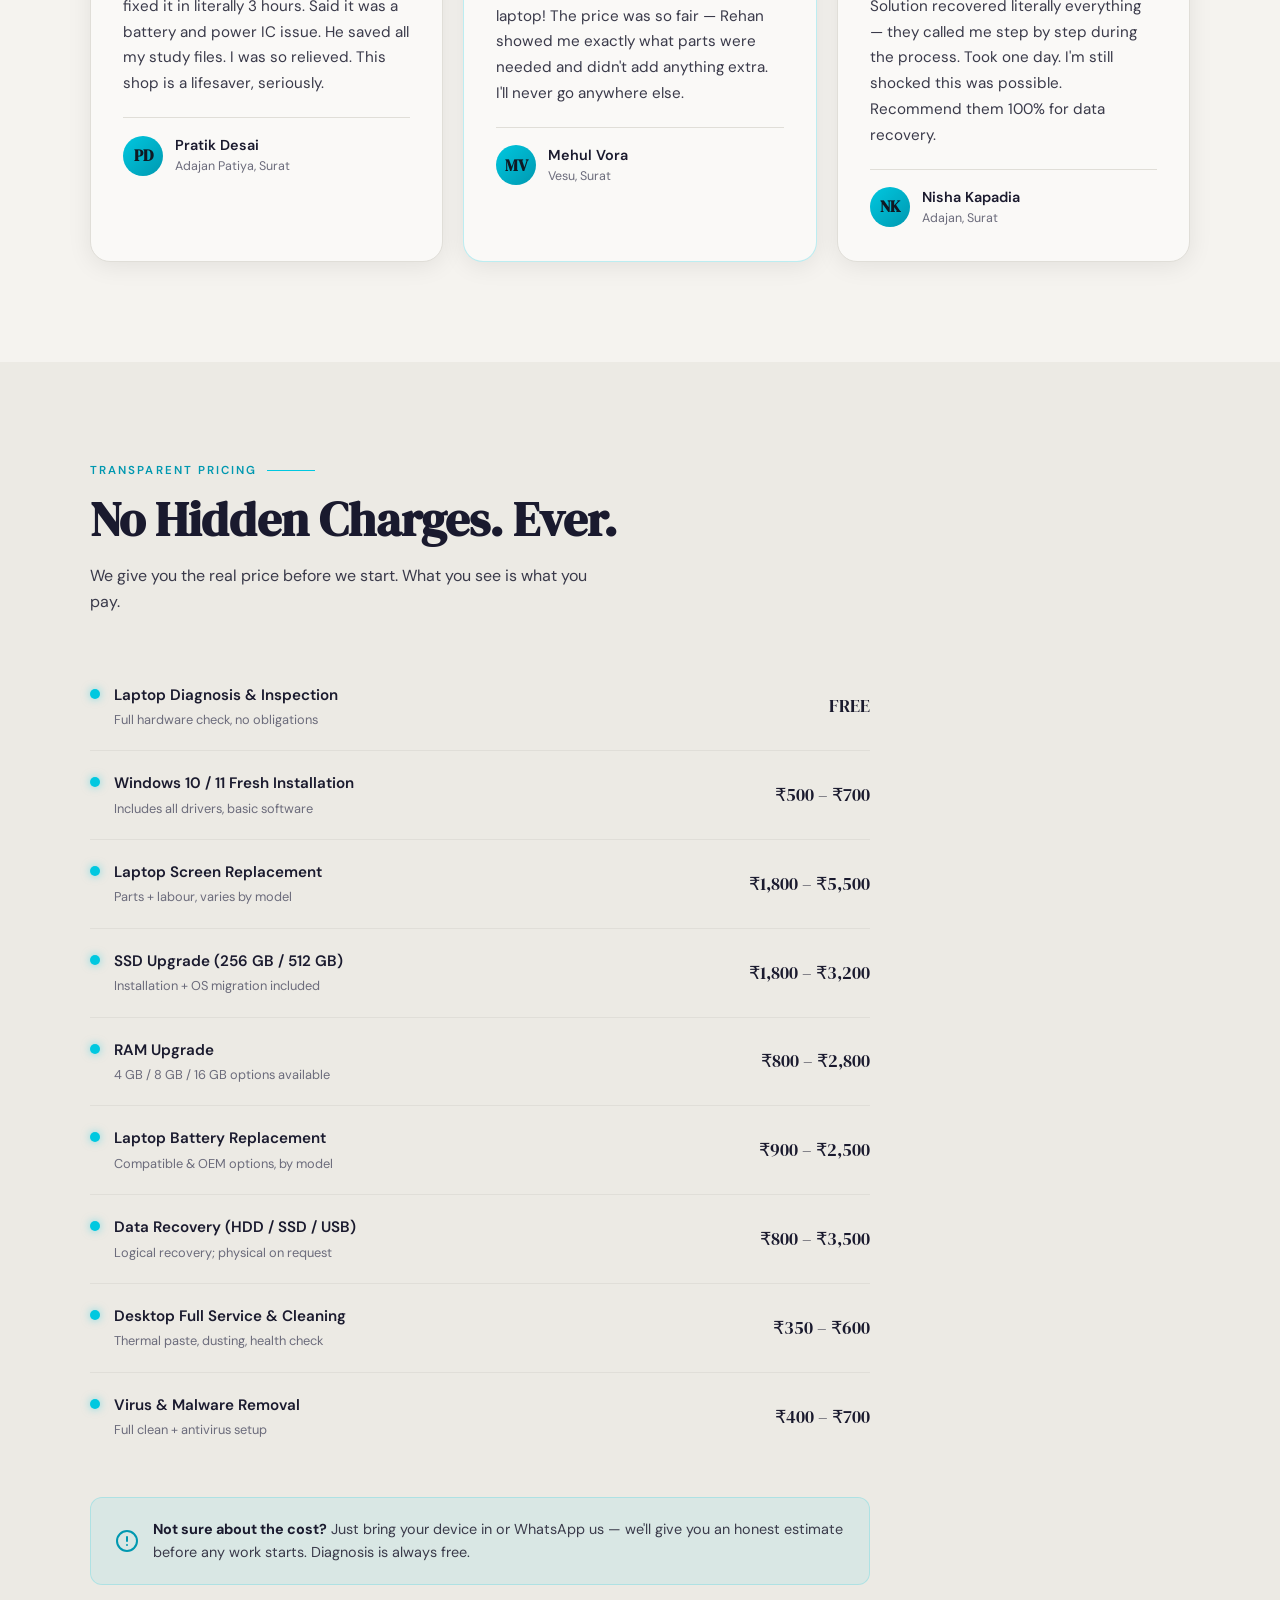
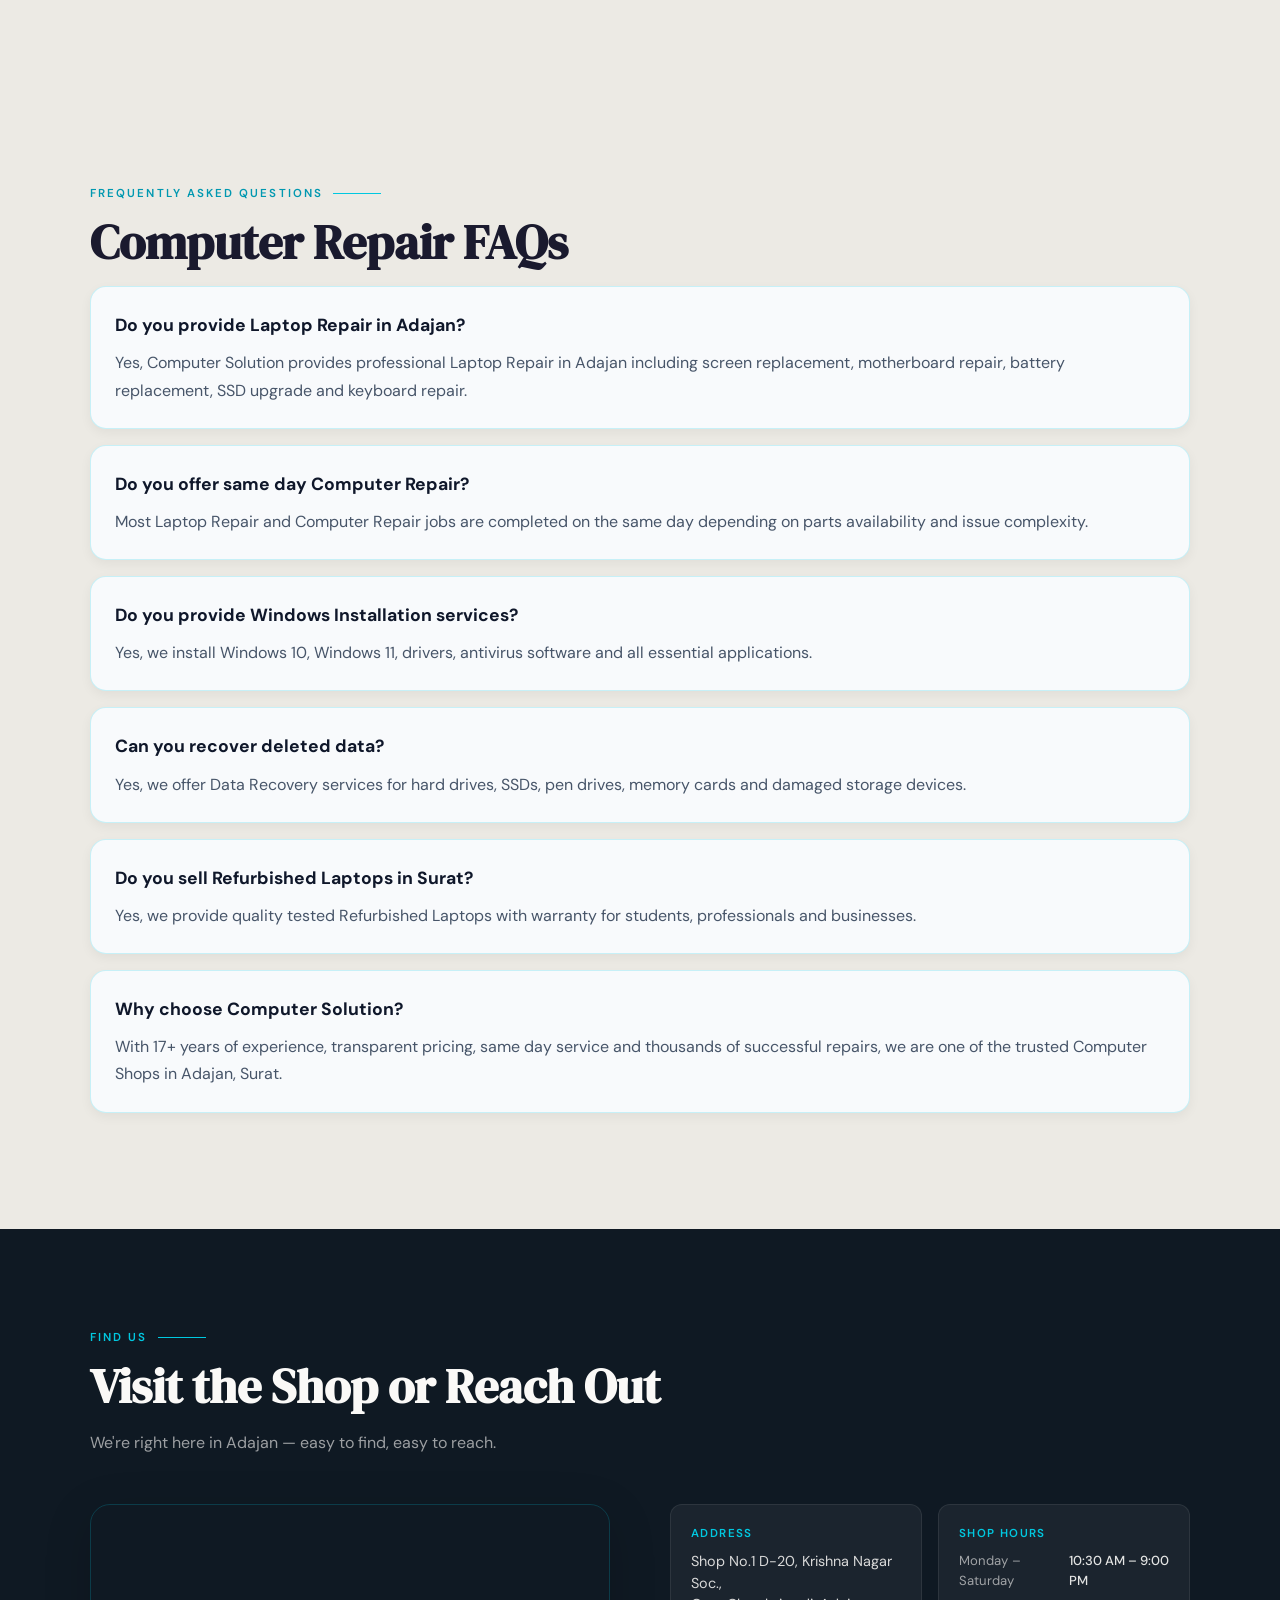
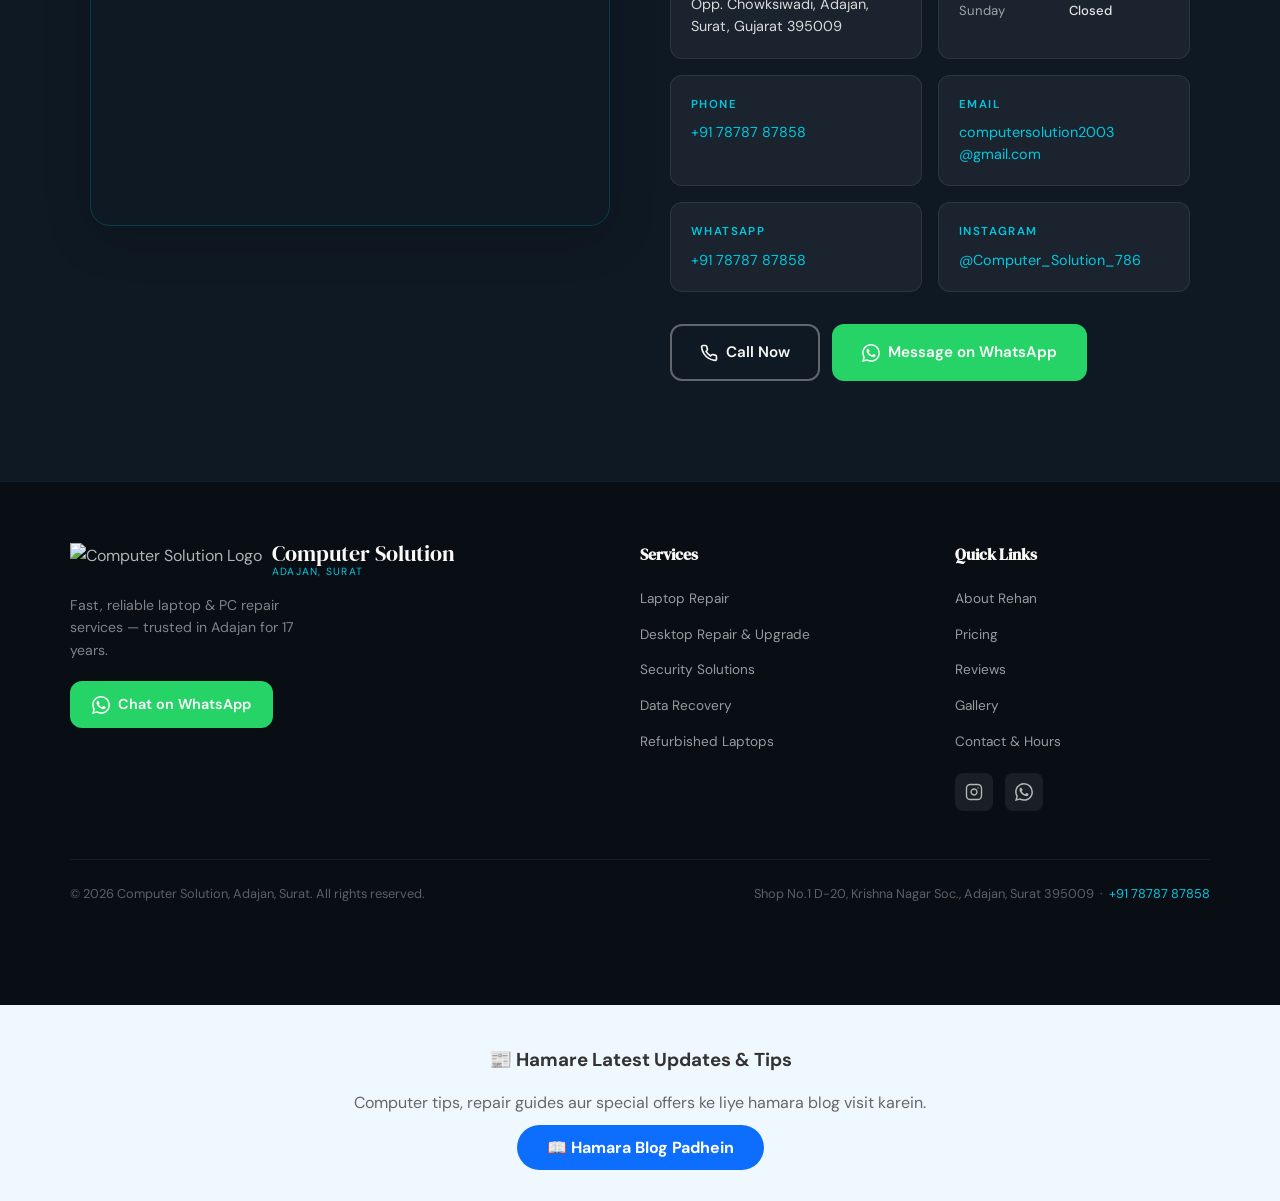
==== commit e4cea8f5: "Update index.html" ====
--- a/index.html
+++ b/index.html
@@ -1400,6 +1400,9 @@
       <a href="desktop-repair.html" class="btn btn-outline btn-sm">🖥️ Desktop Repair</a>
       <a href="security-solutions.html" class="btn btn-outline btn-sm">📷 Security Solutions</a>
       <a href="refurbished-laptops.html" class="btn btn-outline btn-sm">💻 Refurbished Laptops</a>
+      <a href="kingster-1tb-external-hard-drive.html" class="btn btn-outline btn-sm">
+💾 1TB External Hard Drive
+</a>
     </div>
 
     <!-- KINGSTER HDD OFFER -->
@@ -1428,9 +1431,12 @@
 🚚 🚚 🚚 Free Delivery Across India | WhatsApp Order Support
 </p>
 
-      <h2 style="margin-top:15px;color:#00e5ff;">
-        KINGSTER 1TB External Hard Drive – USB 3.0 Portable HDD
-      </h2>
+      <h2 style="margin-top:15px;">
+<a href="https://computersolutionsurat.com/kingster-1tb-external-hard-drive.html"
+style="color:#00e5ff;text-decoration:none;">
+KINGSTER 1TB External Hard Drive - USB 3.0 Portable HDD
+</a>
+</h2>
 
       <p style="font-size:17px;margin-top:10px;">
         USB 3.0 Portable HDD | Ultra Slim Design | Plug & Play |
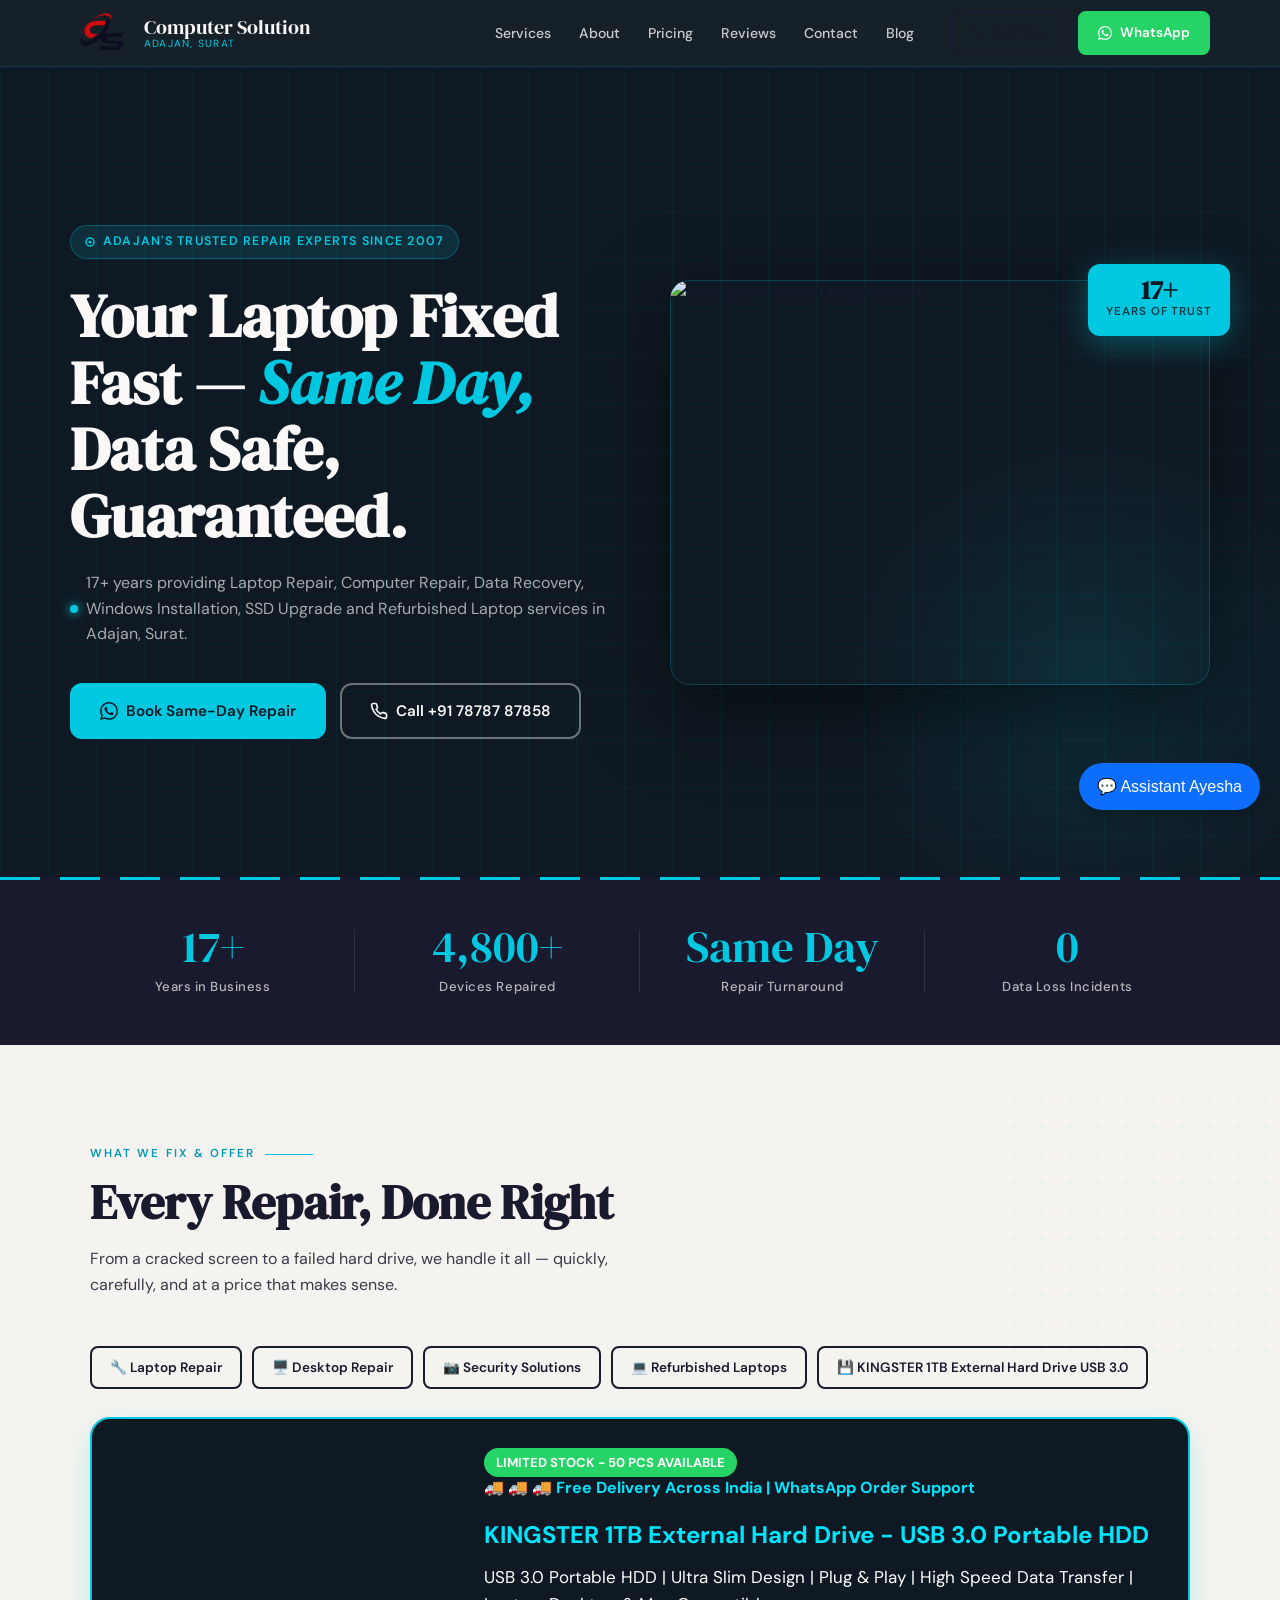
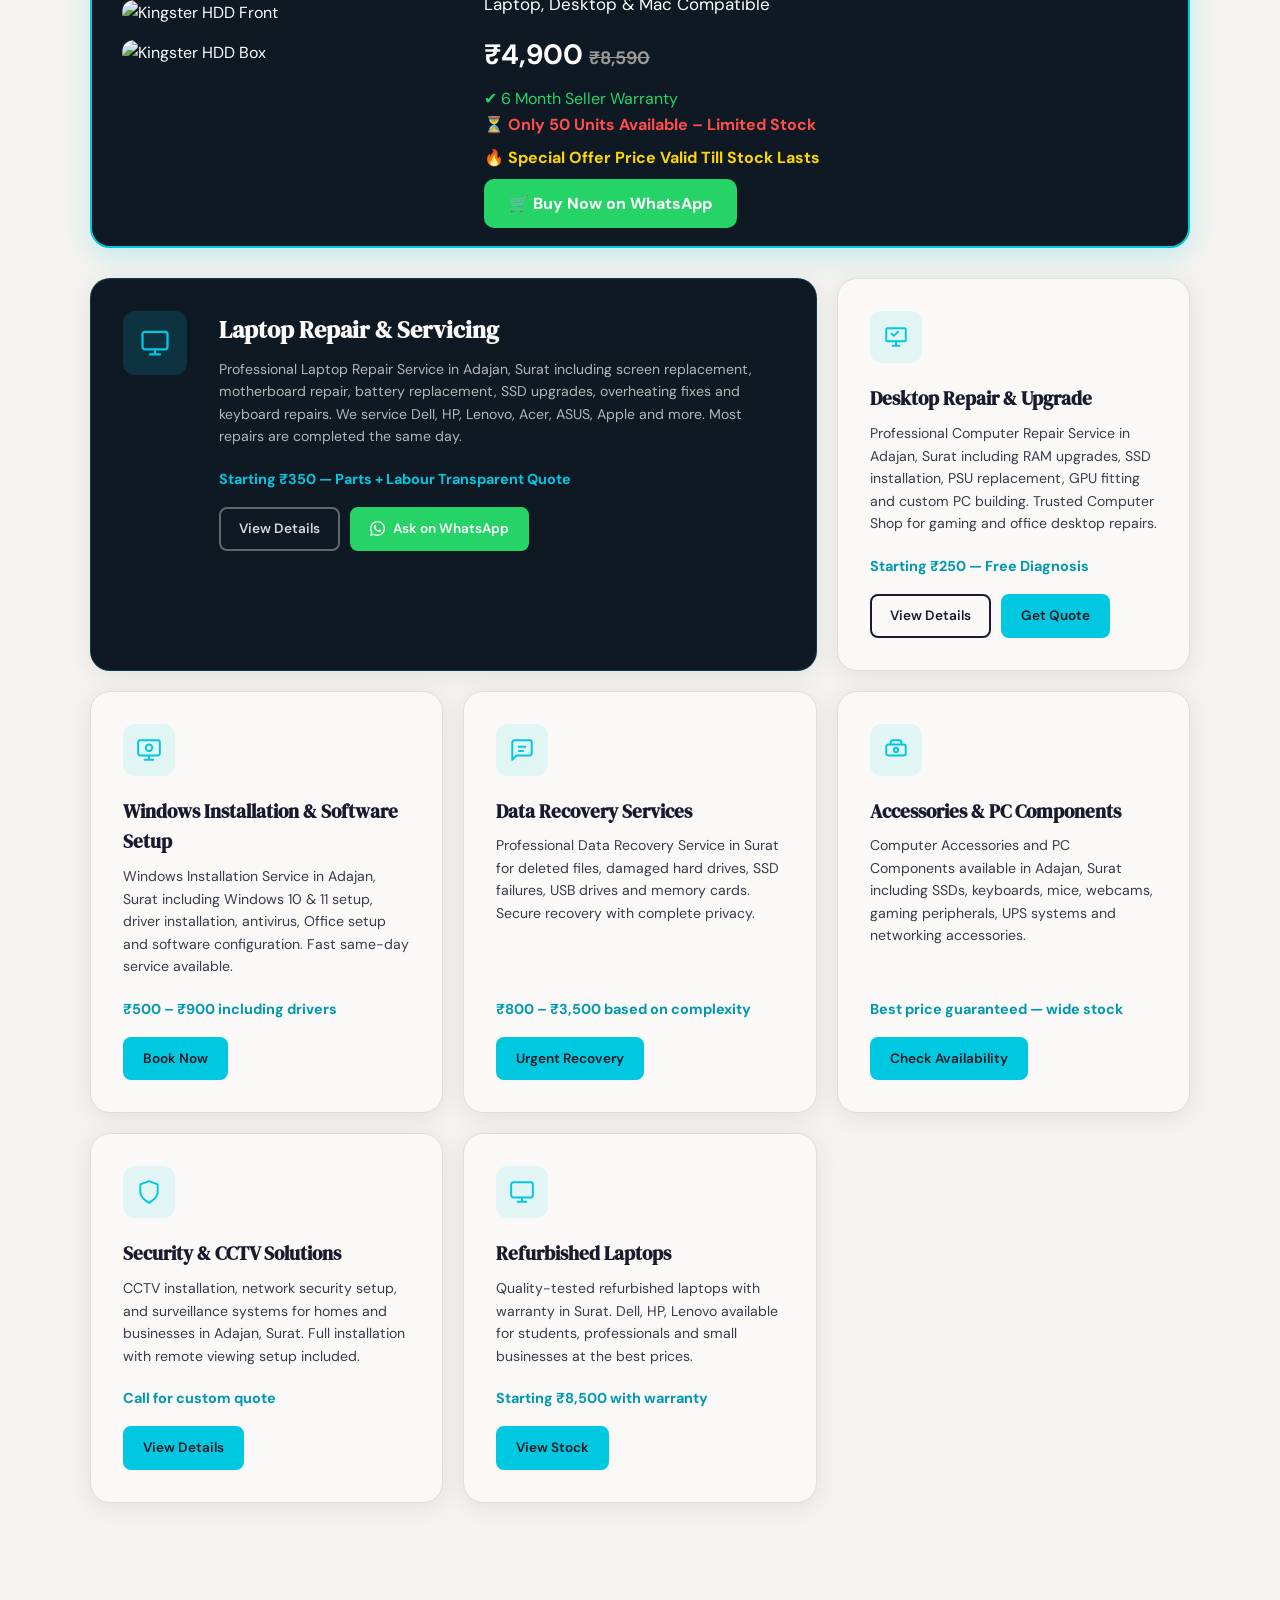
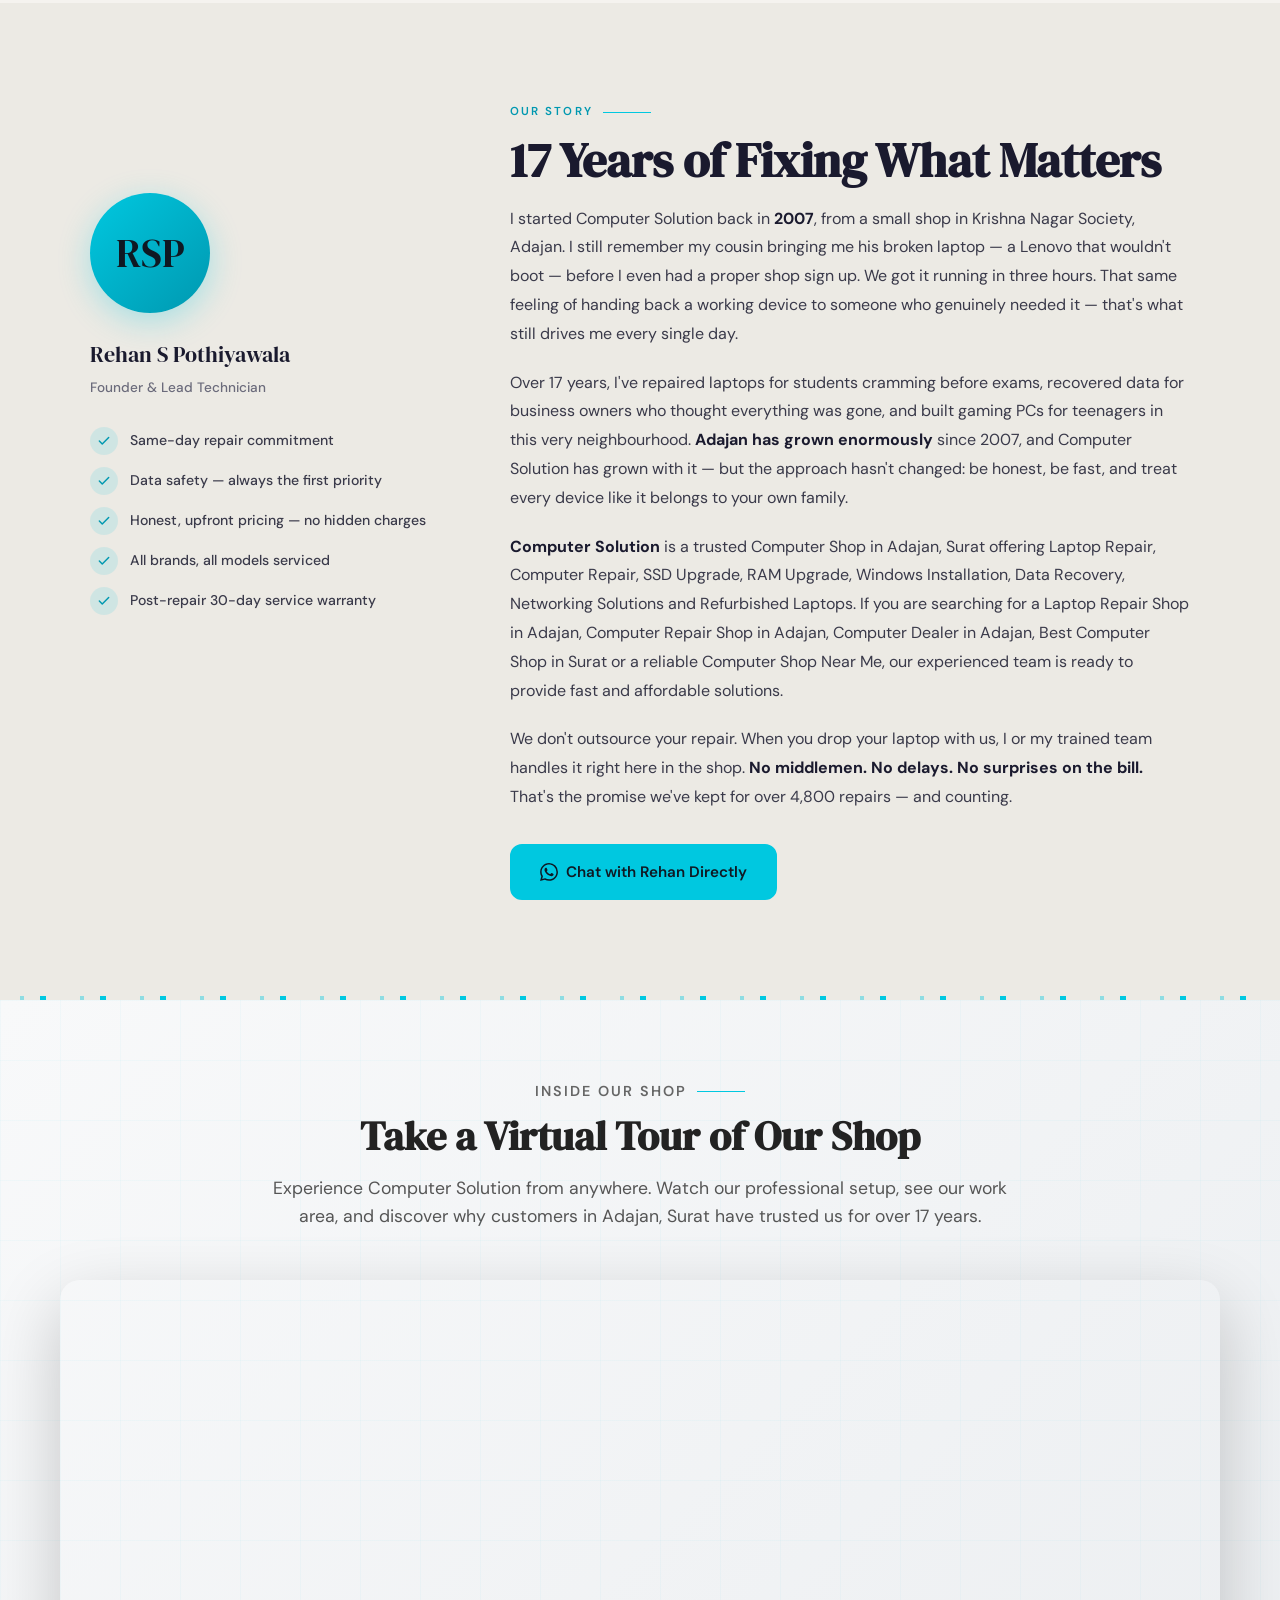
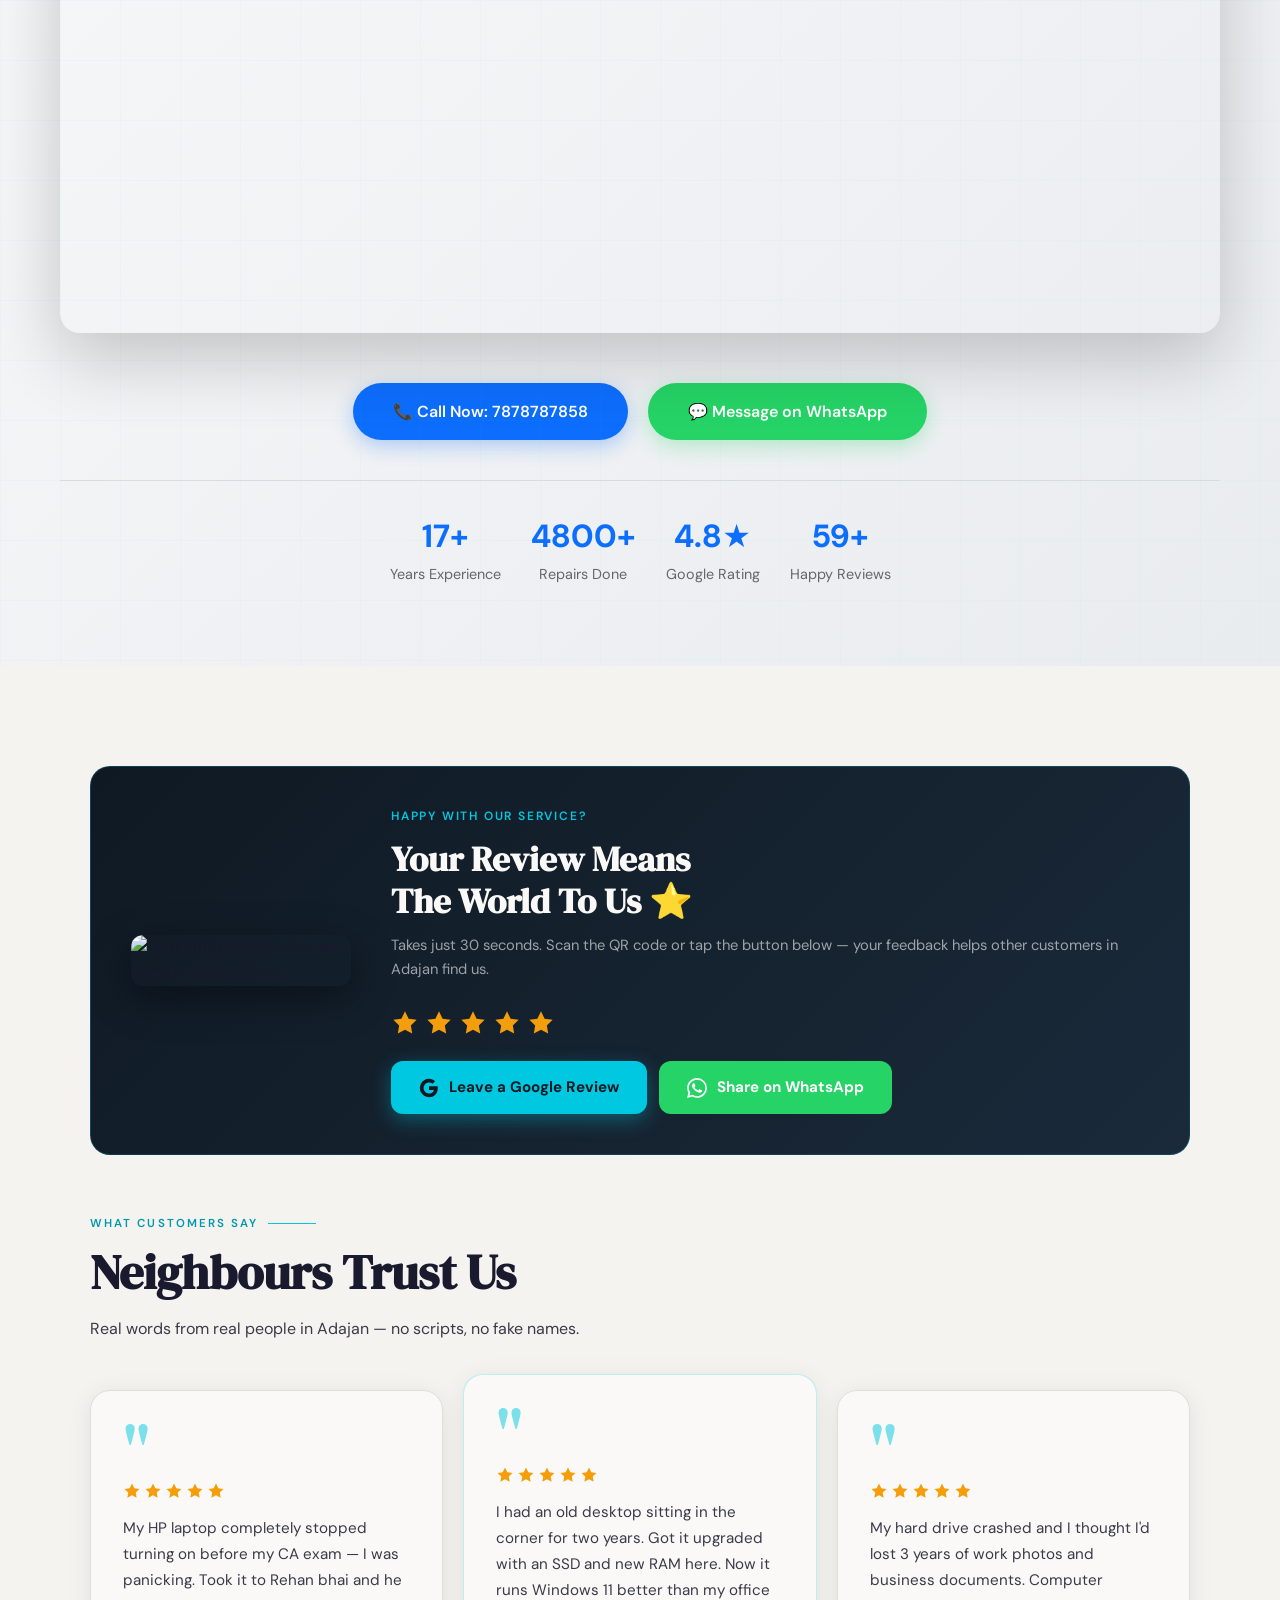
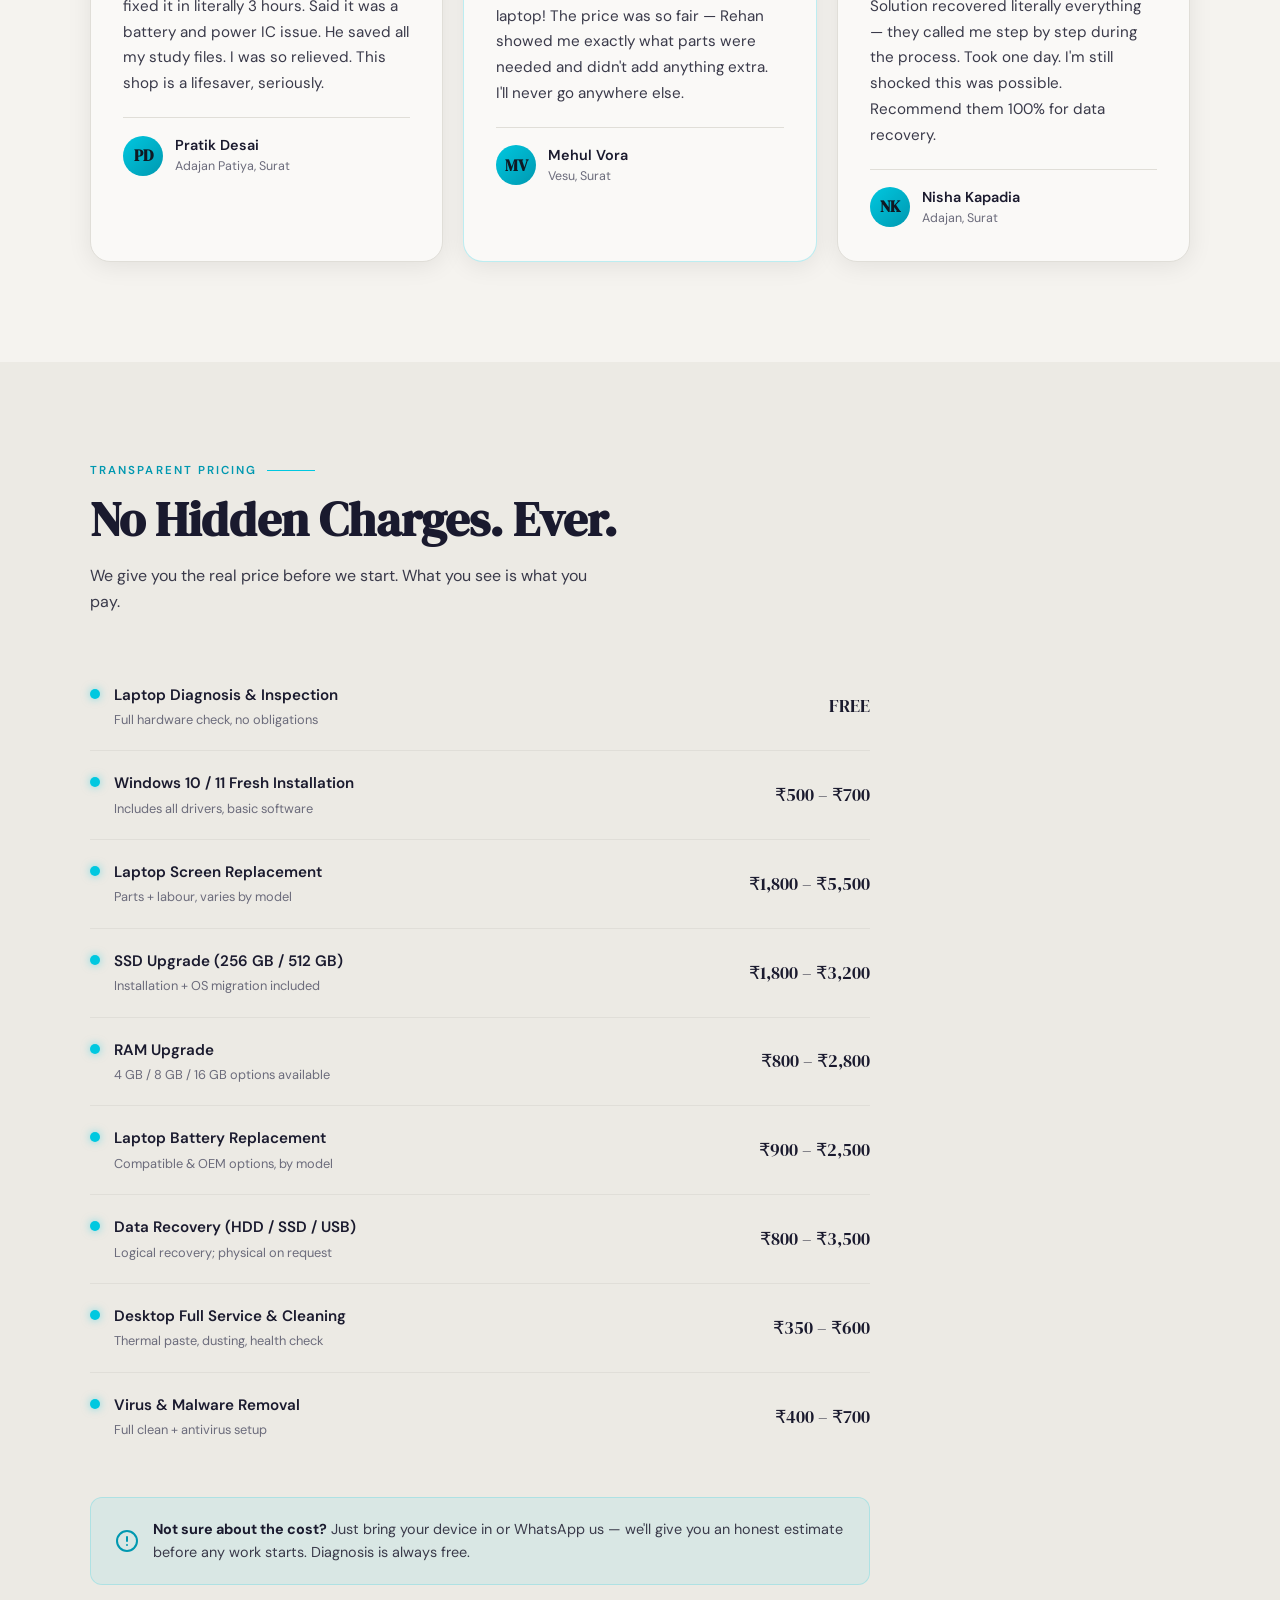
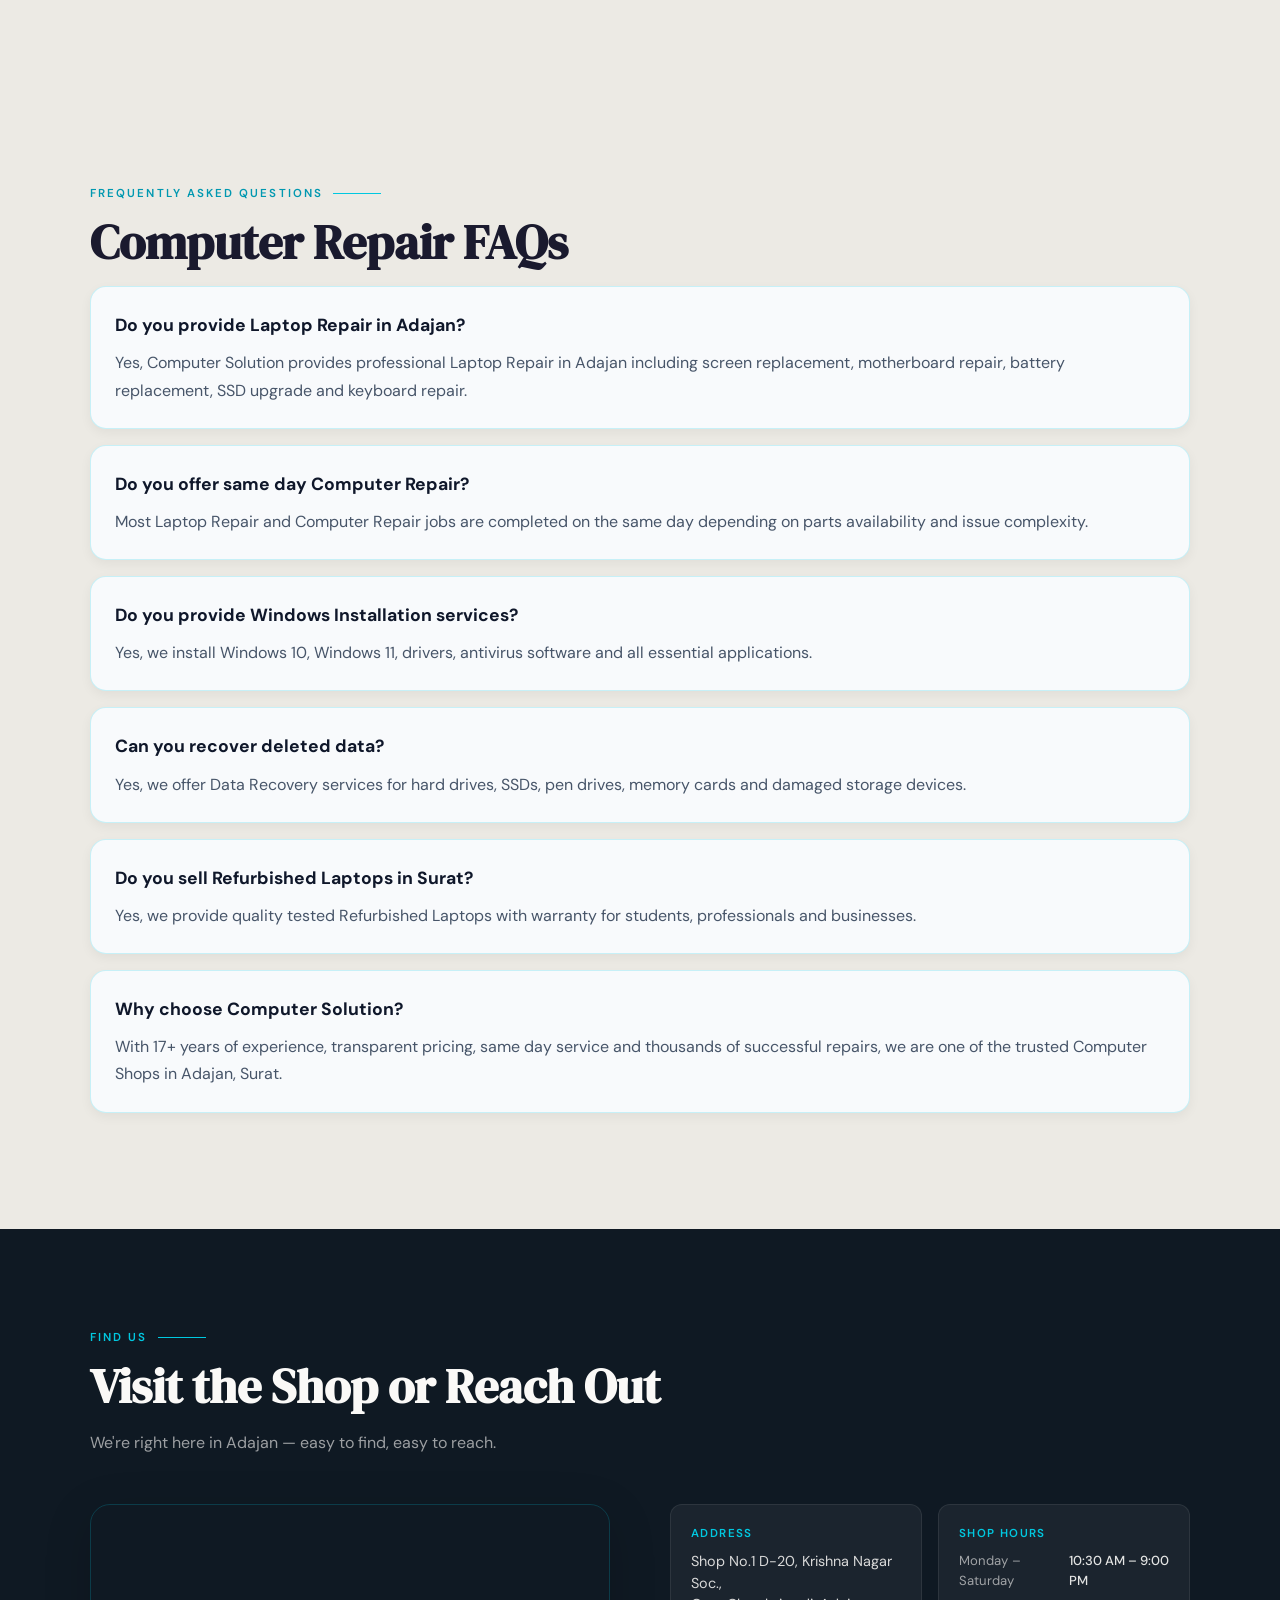
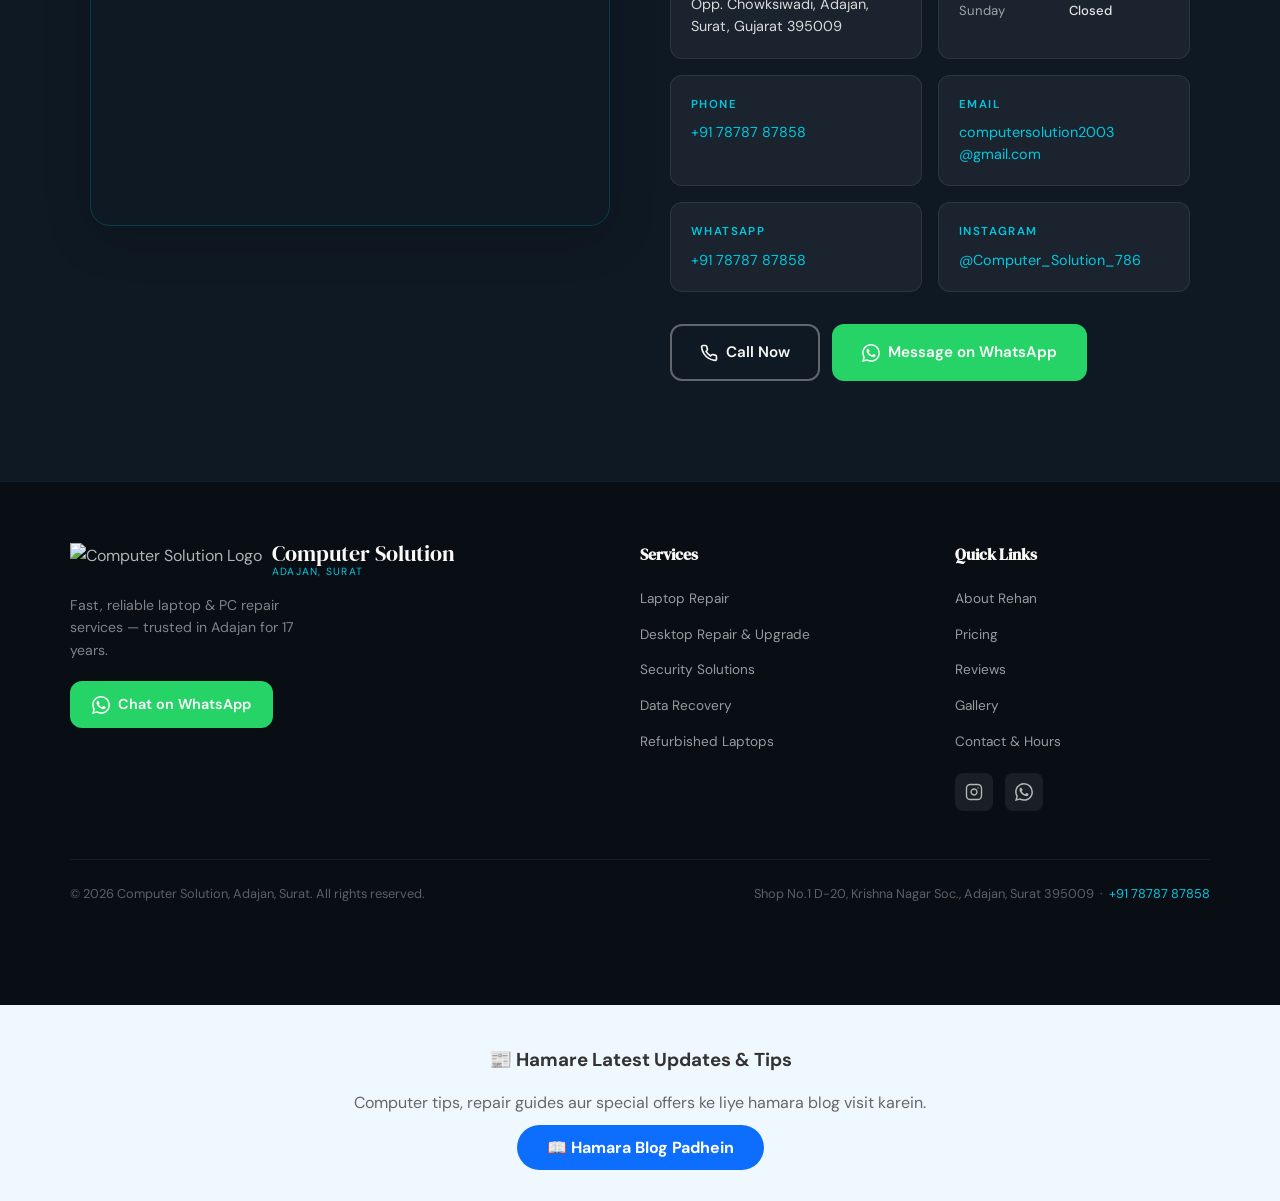
==== commit 606b8b5b: "Update index.html" ====
--- a/index.html
+++ b/index.html
@@ -1401,7 +1401,7 @@
       <a href="security-solutions.html" class="btn btn-outline btn-sm">📷 Security Solutions</a>
       <a href="refurbished-laptops.html" class="btn btn-outline btn-sm">💻 Refurbished Laptops</a>
       <a href="kingster-1tb-external-hard-drive.html" class="btn btn-outline btn-sm">
-💾 1TB External Hard Drive
+💾 KINGSTER 1TB External Hard Drive USB 3.0
 </a>
     </div>
 
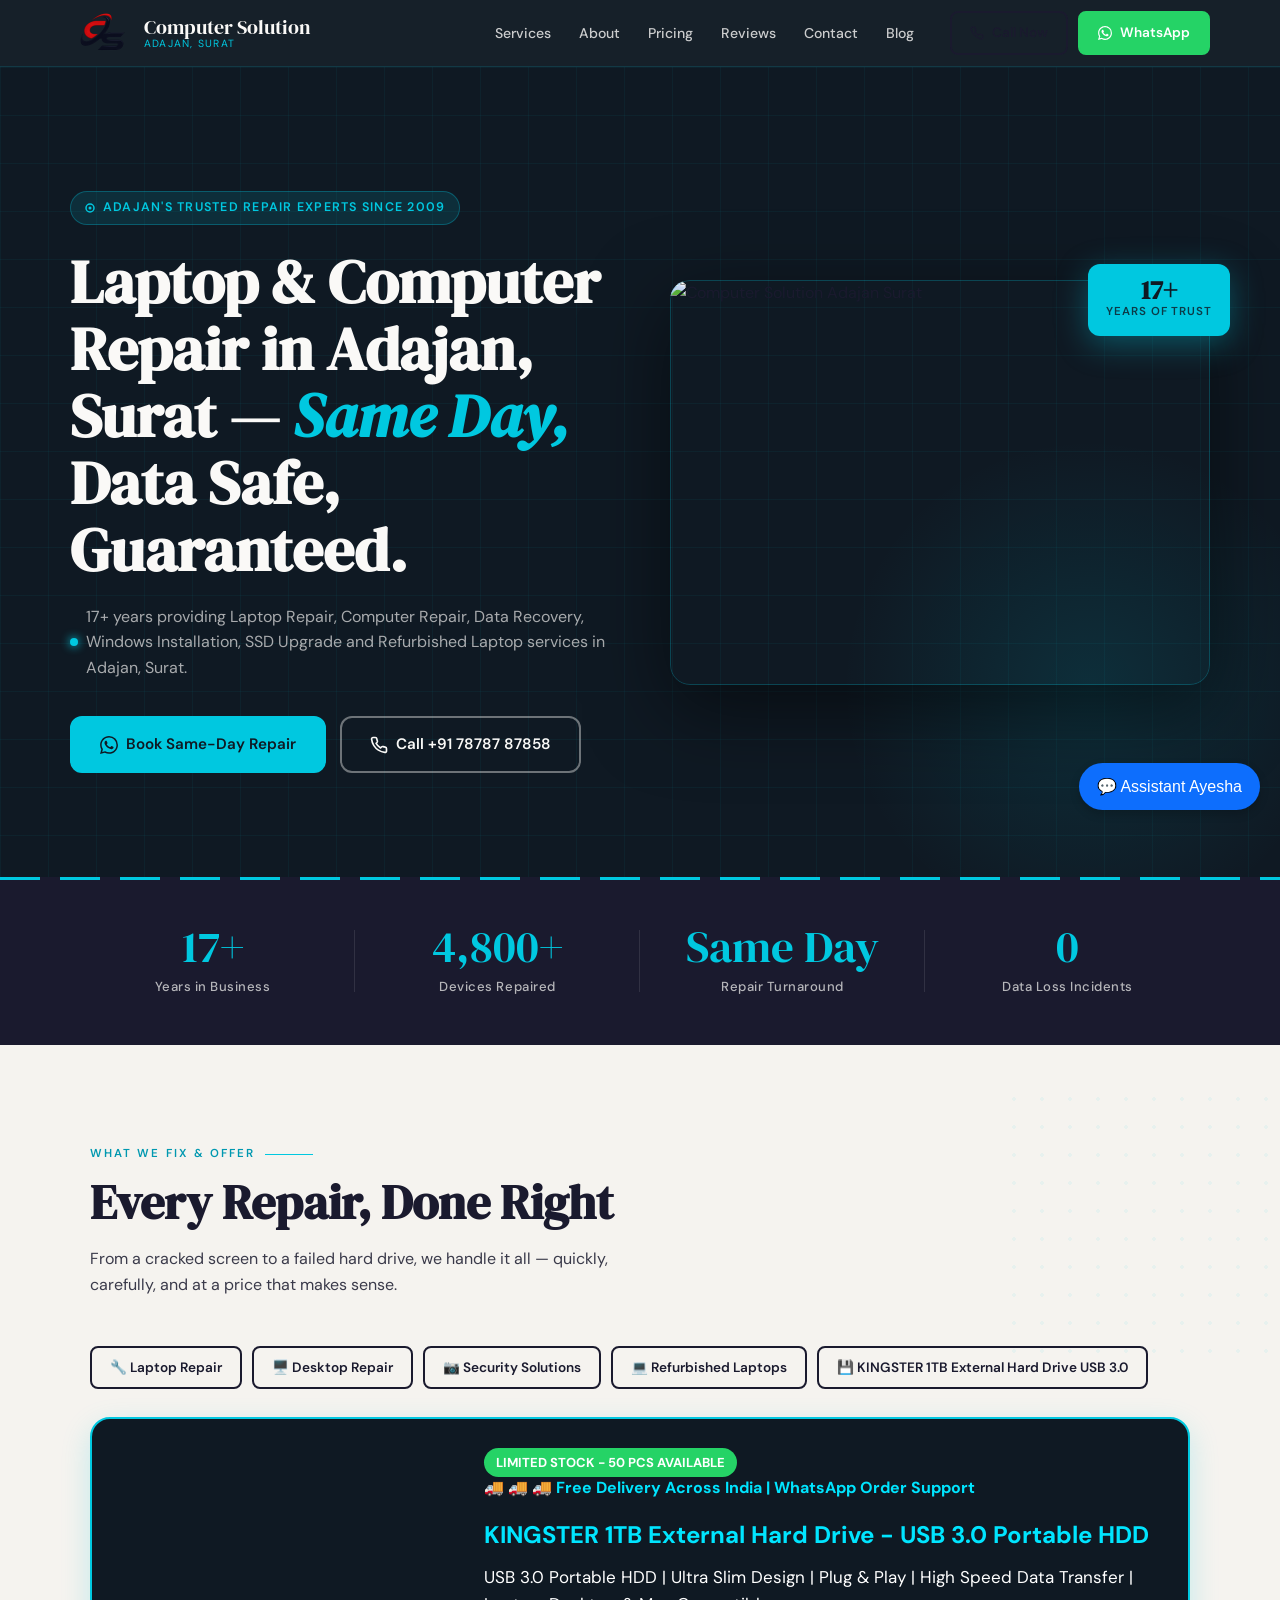
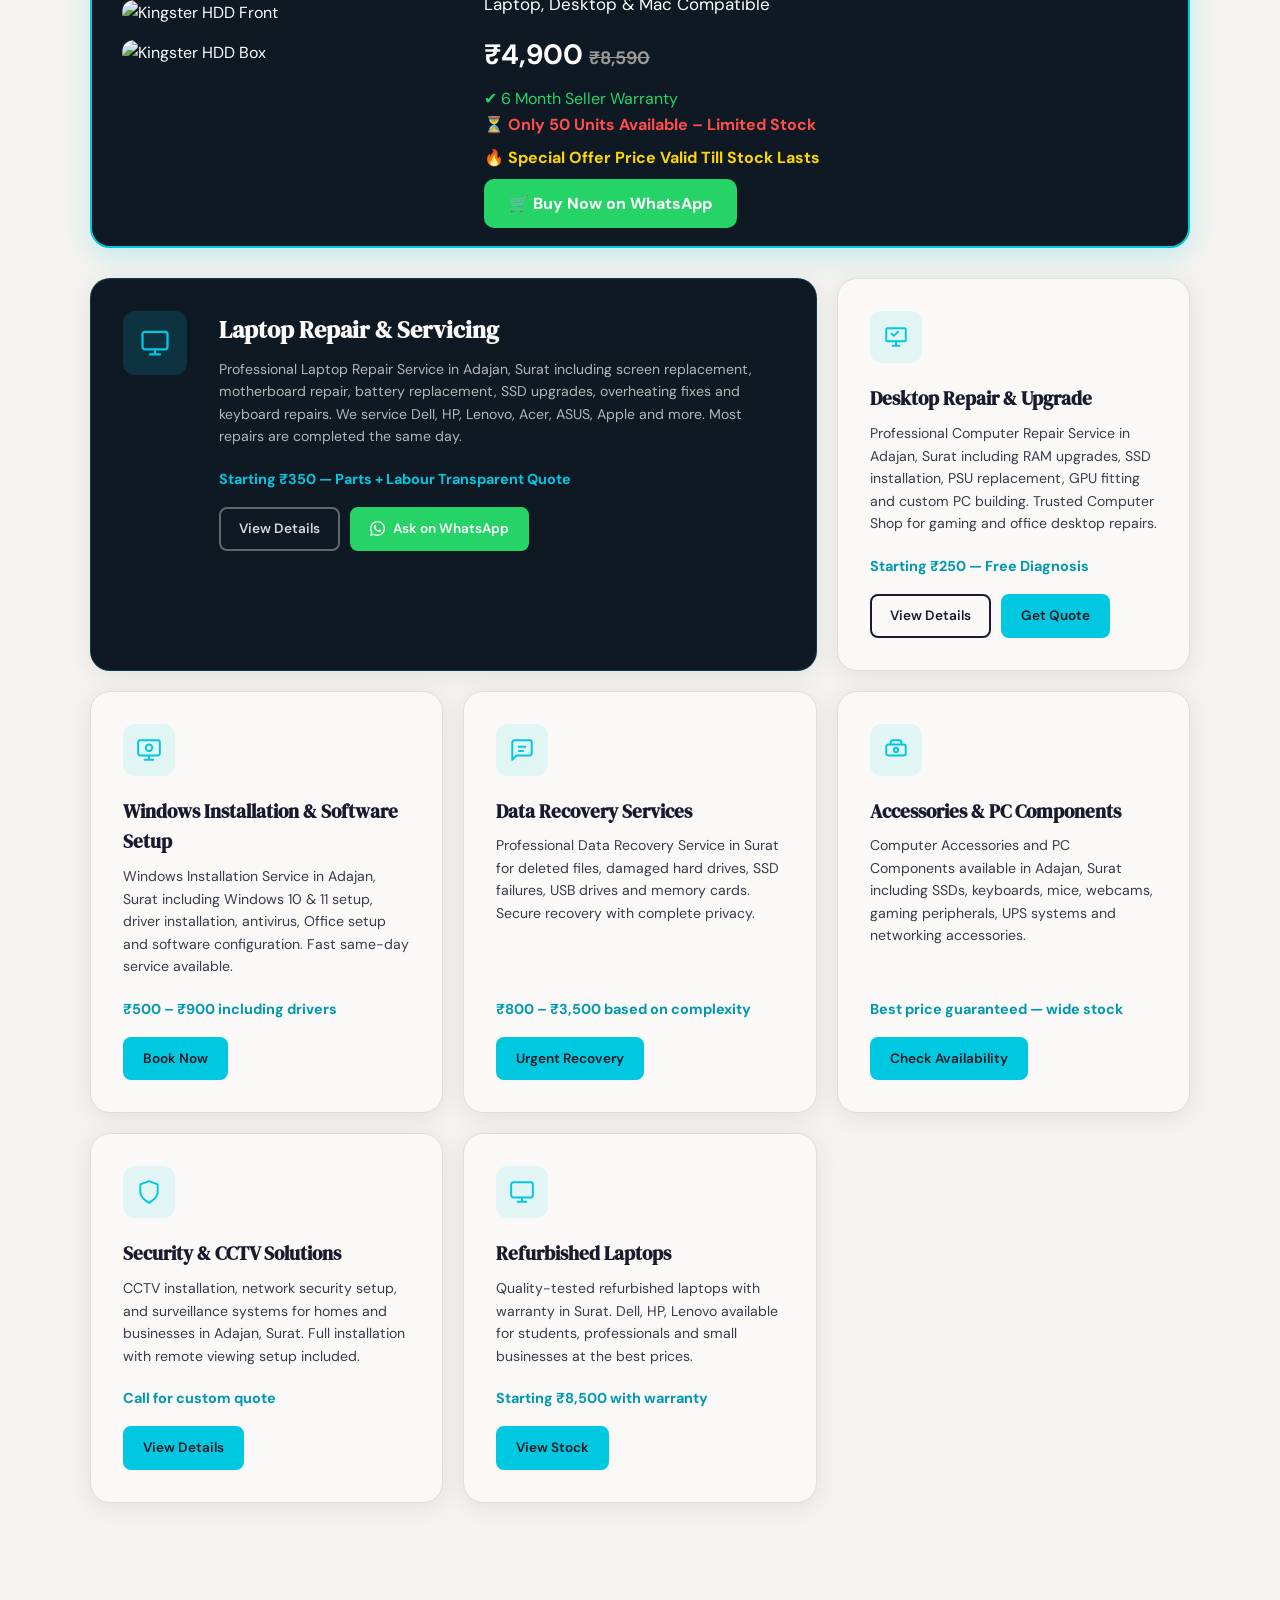
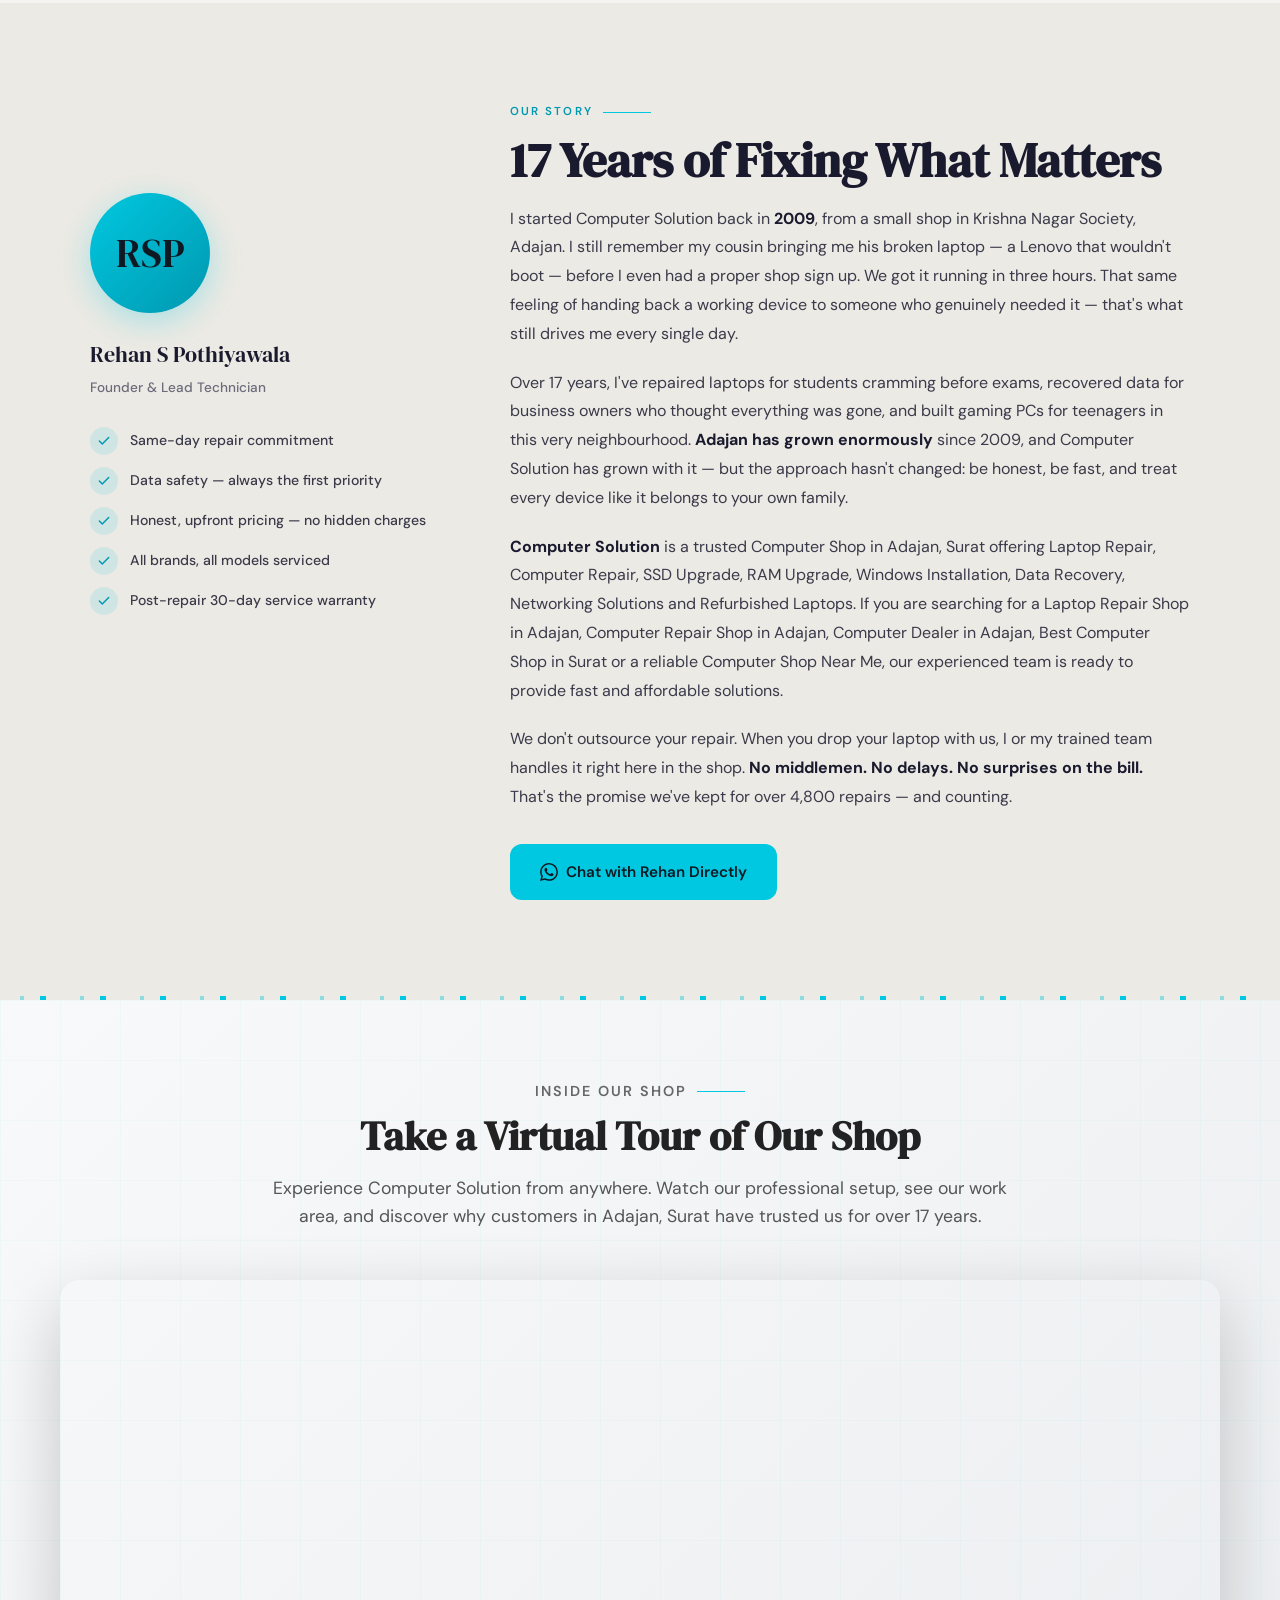
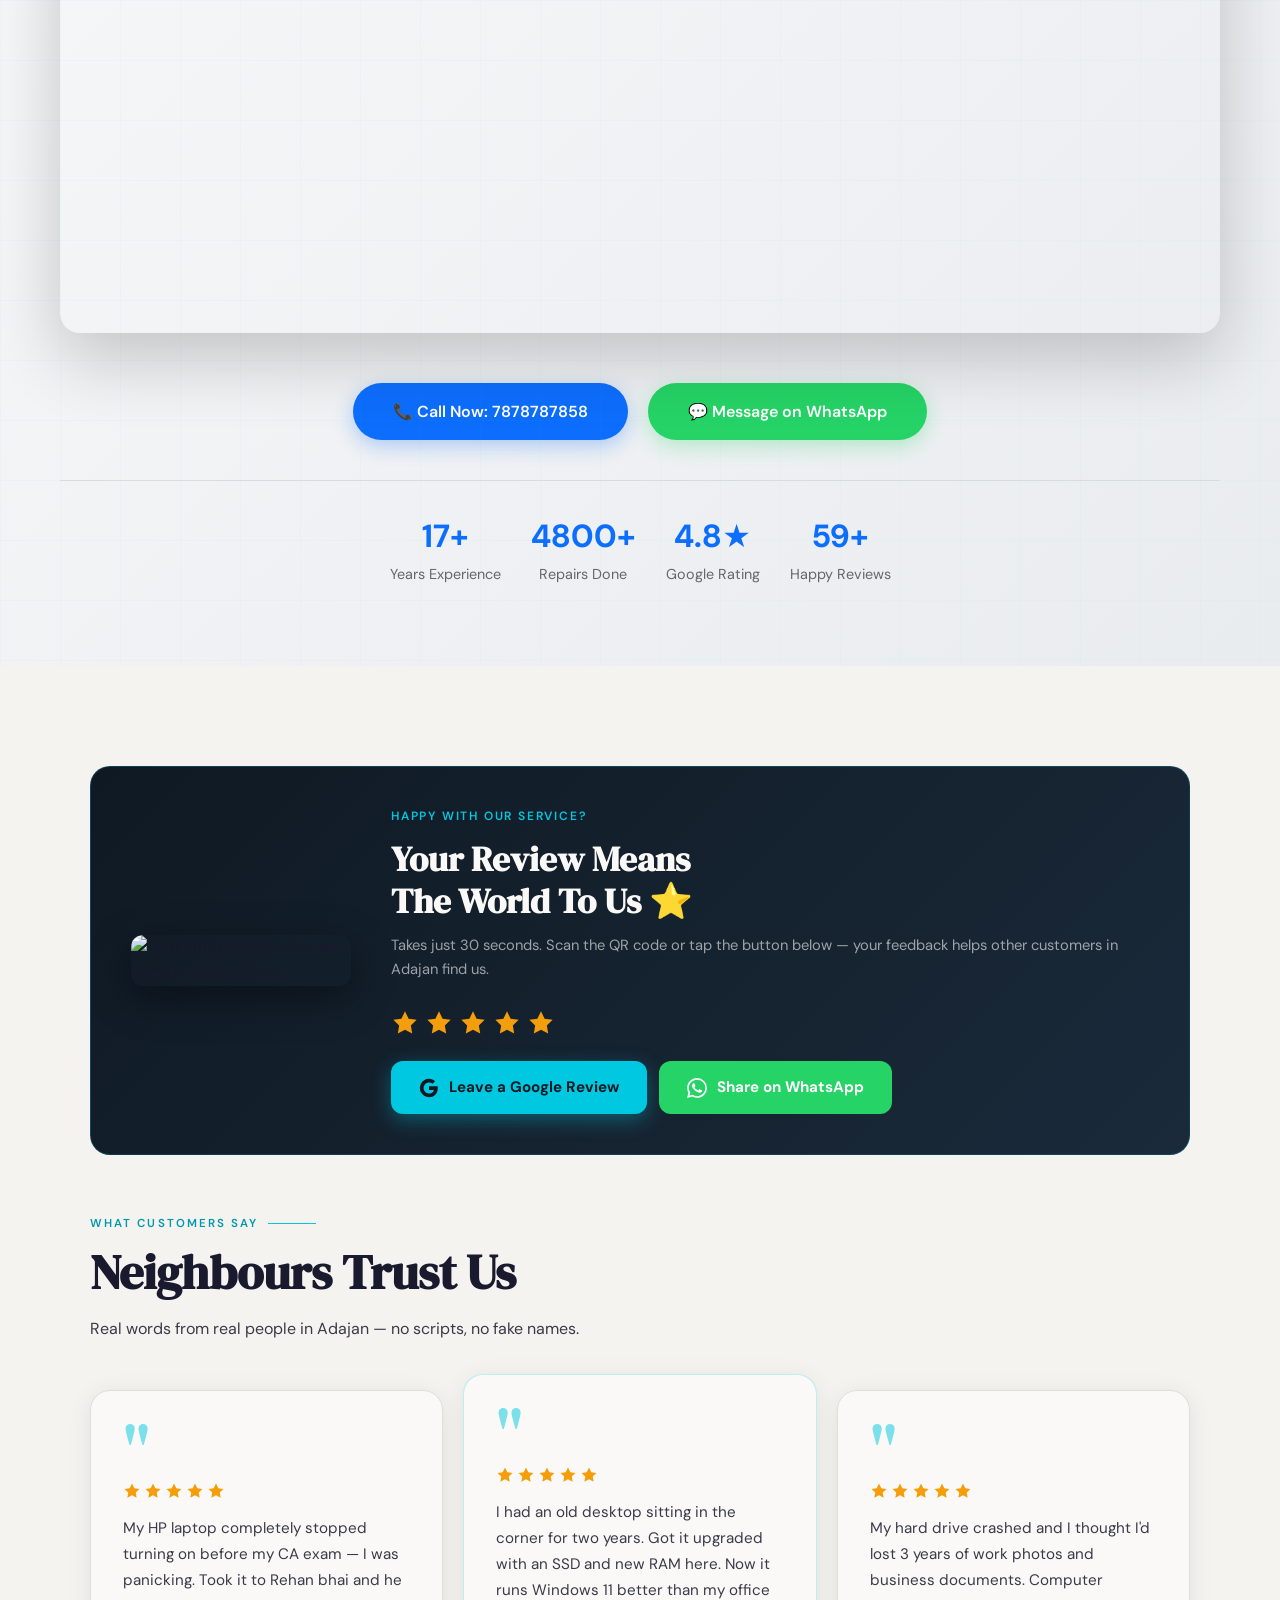
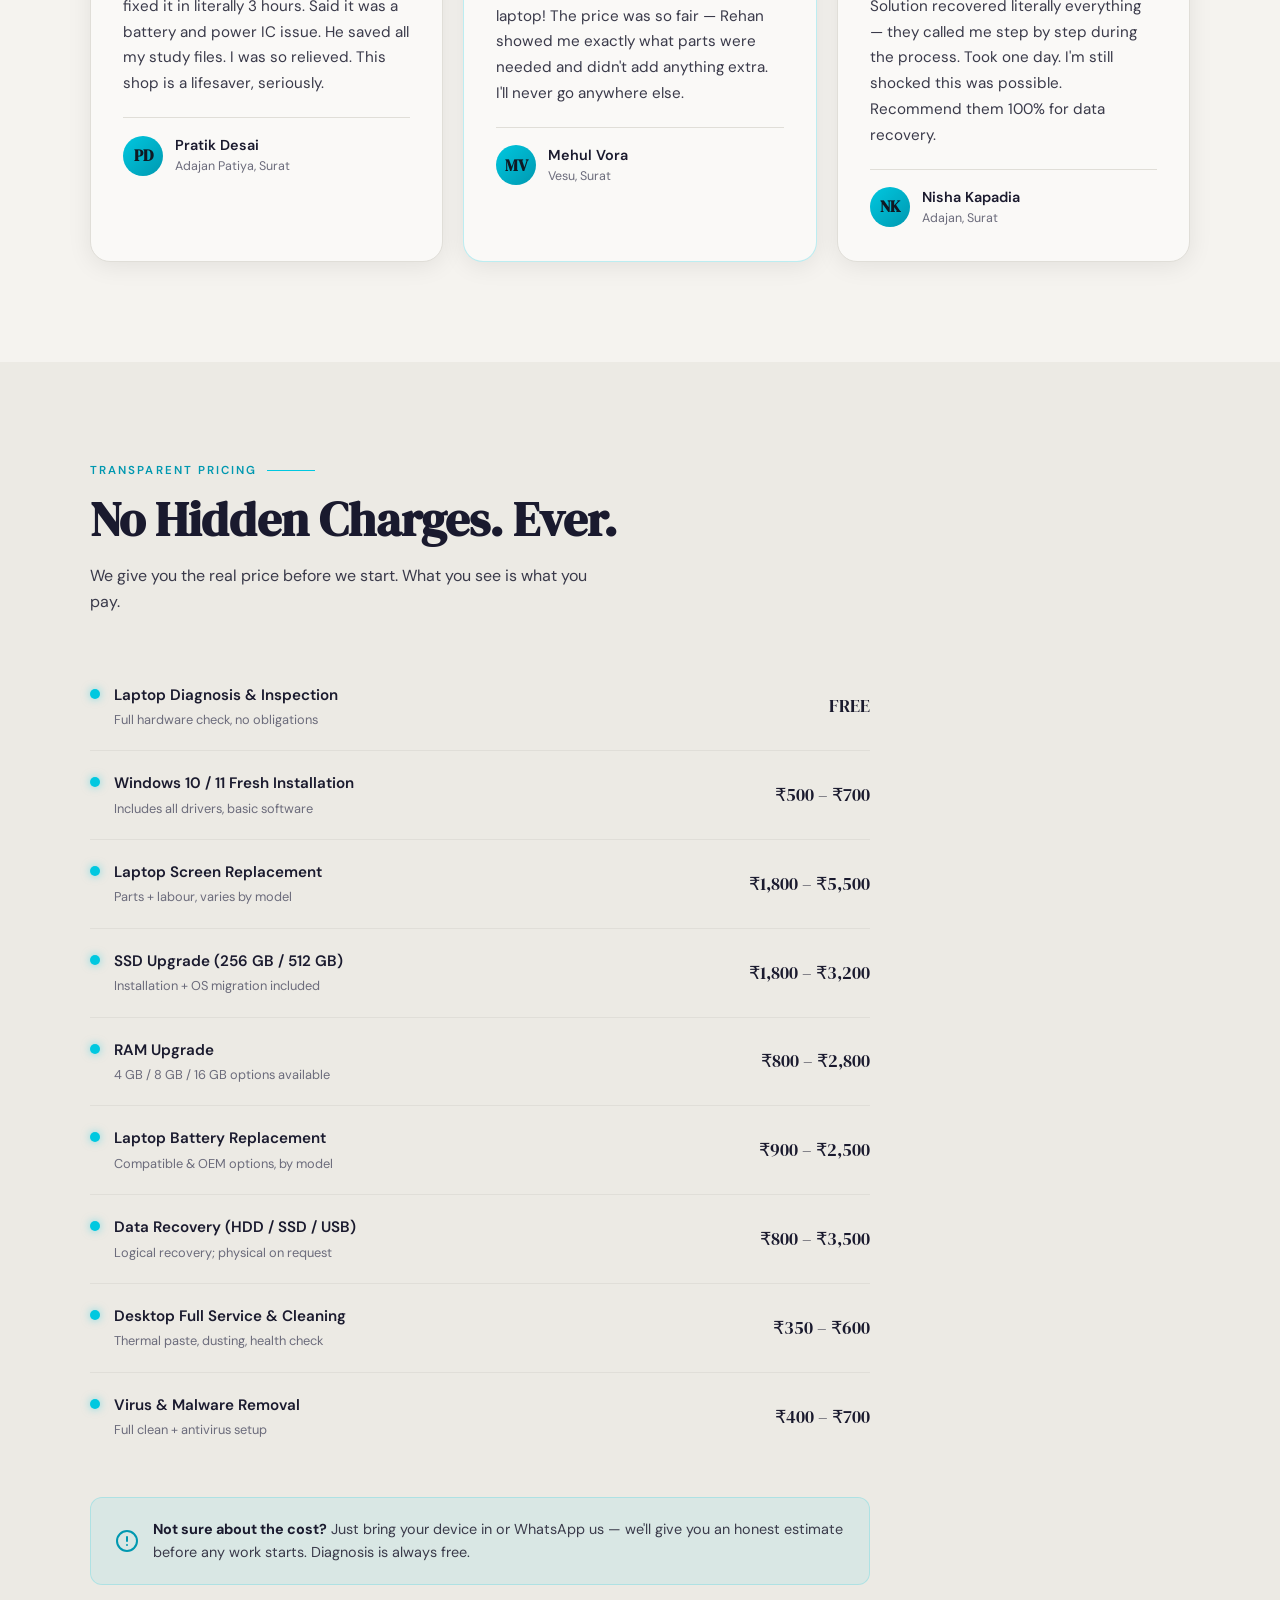
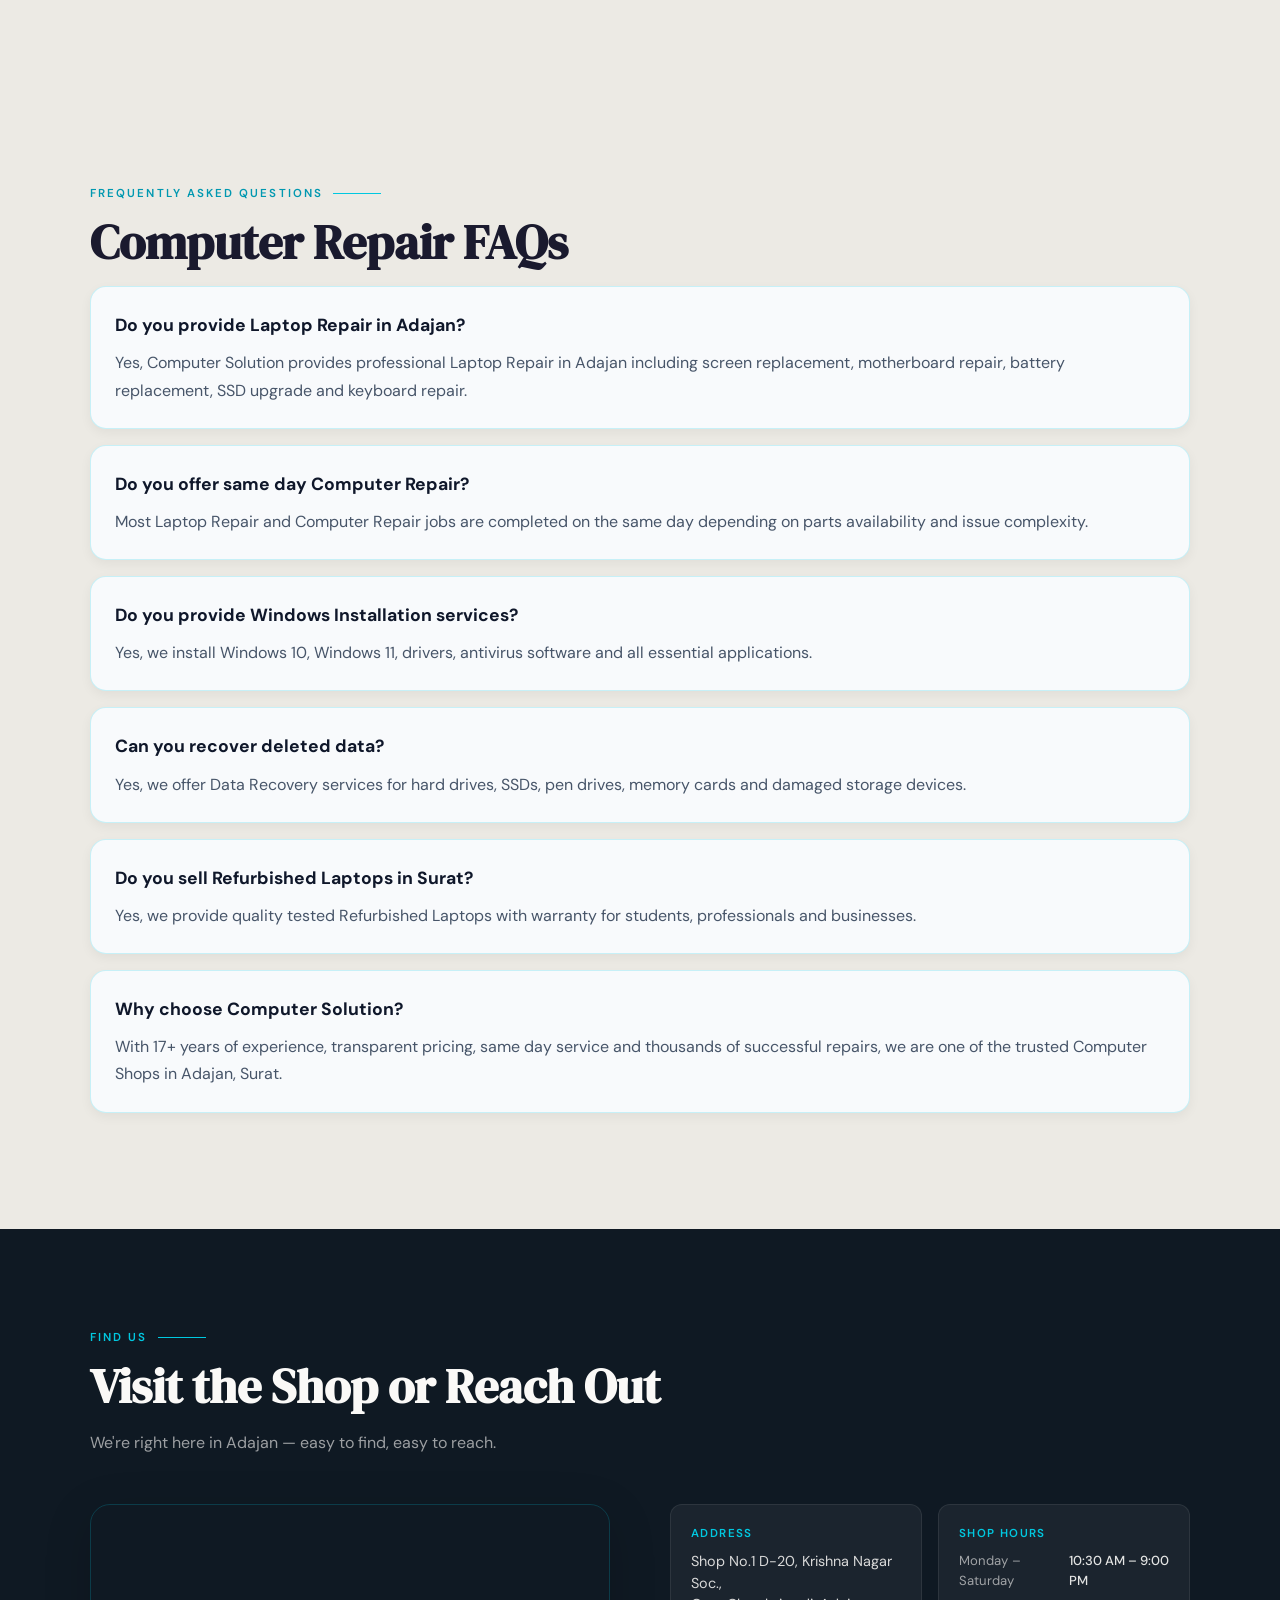
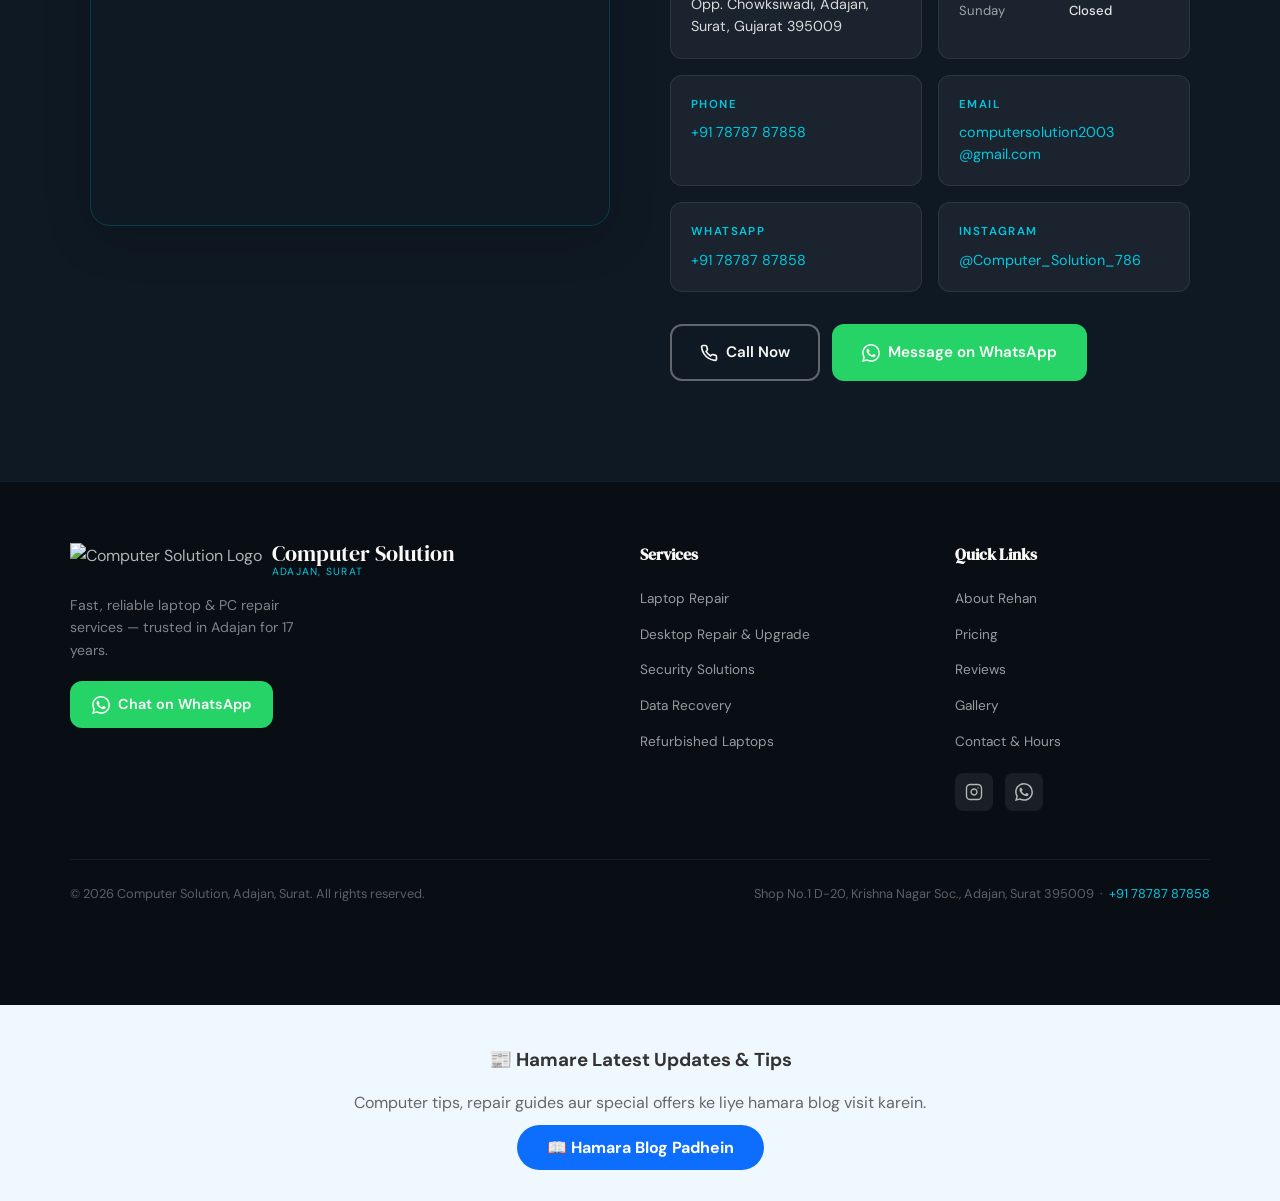
==== commit d7dac6cb: "Update index.html" ====
--- a/index.html
+++ b/index.html
@@ -1261,19 +1261,30 @@
   "@context": "https://schema.org",
   "@type": "ComputerStore",
   "name": "Computer Solution Surat",
+  "image": "https://computersolutionsurat.com/logo.png",
+  "@id": "https://computersolutionsurat.com",
   "url": "https://computersolutionsurat.com",
-  "logo": "https://computersolutionsurat.com/logo.png",
-  "image": "https://computersolutionsurat.com/logo.png",
-  "description": "Computer Solution Surat provides laptop repair, CCTV installation, networking, data recovery, printer repair, and IT services in Surat.",
-  "telephone": "+91 7878787858",
+  "telephone": "+917878787858",
+  "priceRange": "₹₹",
   "address": {
     "@type": "PostalAddress",
-    "streetAddress": "Shop No.1, D-20 Krishna Nagar Society, Opp Chowksiwadi",
+    "streetAddress": "Shop No.1, D-20 Krishna Nagar Society, Opp Chowksiwadi, Adajan",
     "addressLocality": "Surat",
     "addressRegion": "Gujarat",
     "postalCode": "395009",
     "addressCountry": "IN"
   },
+  "geo": {
+    "@type": "GeoCoordinates",
+    "latitude": "21.1980921",  // Apni shop ka exact latitude daalein (Google Maps se copy karein)
+    "longitude": "72.8032605" // Apni shop ka exact longitude daalein
+  },
+  "openingHoursSpecification": [{
+    "@type": "OpeningHoursSpecification",
+    "dayOfWeek": ["Monday", "Tuesday", "Wednesday", "Thursday", "Friday", "Saturday"],
+    "opens": "10:30",
+    "closes": "21:00"
+  }],
   "areaServed": "Surat",
   "sameAs": [
     "https://www.instagram.com/computer_solution_786/"
@@ -1334,10 +1345,10 @@
           <circle cx="5" cy="5" r="4" stroke="currentColor" stroke-width="1.5"/>
           <circle cx="5" cy="5" r="1.5" fill="currentColor"/>
         </svg>
-        Adajan's Trusted Repair Experts Since 2007
+        Adajan's Trusted Repair Experts Since 2009
       </div>
       <h1 class="hero-title">
-        Your Laptop Fixed Fast — <em>Same Day,</em> Data Safe, Guaranteed.
+        Laptop & Computer Repair in Adajan, Surat — <em>Same Day,</em> Data Safe, Guaranteed.
       </h1>
       <p class="hero-proof">17+ years providing Laptop Repair, Computer Repair, Data Recovery, Windows Installation, SSD Upgrade and Refurbished Laptop services in Adajan, Surat.</p>
       <div class="hero-ctas">
@@ -1628,8 +1639,8 @@
       <div class="about-content">
         <div class="section-label">Our Story</div>
         <h2 class="section-title">17 Years of Fixing What Matters</h2>
-        <p>I started Computer Solution back in <strong>2007</strong>, from a small shop in Krishna Nagar Society, Adajan. I still remember my cousin bringing me his broken laptop — a Lenovo that wouldn't boot — before I even had a proper shop sign up. We got it running in three hours. That same feeling of handing back a working device to someone who genuinely needed it — that's what still drives me every single day.</p>
-        <p>Over 17 years, I've repaired laptops for students cramming before exams, recovered data for business owners who thought everything was gone, and built gaming PCs for teenagers in this very neighbourhood. <strong>Adajan has grown enormously</strong> since 2007, and Computer Solution has grown with it — but the approach hasn't changed: be honest, be fast, and treat every device like it belongs to your own family.</p>
+        <p>I started Computer Solution back in <strong>2009</strong>, from a small shop in Krishna Nagar Society, Adajan. I still remember my cousin bringing me his broken laptop — a Lenovo that wouldn't boot — before I even had a proper shop sign up. We got it running in three hours. That same feeling of handing back a working device to someone who genuinely needed it — that's what still drives me every single day.</p>
+        <p>Over 17 years, I've repaired laptops for students cramming before exams, recovered data for business owners who thought everything was gone, and built gaming PCs for teenagers in this very neighbourhood. <strong>Adajan has grown enormously</strong> since 2009, and Computer Solution has grown with it — but the approach hasn't changed: be honest, be fast, and treat every device like it belongs to your own family.</p>
         <p><strong>Computer Solution</strong> is a trusted Computer Shop in Adajan, Surat offering Laptop Repair, Computer Repair, SSD Upgrade, RAM Upgrade, Windows Installation, Data Recovery, Networking Solutions and Refurbished Laptops. If you are searching for a Laptop Repair Shop in Adajan, Computer Repair Shop in Adajan, Computer Dealer in Adajan, Best Computer Shop in Surat or a reliable Computer Shop Near Me, our experienced team is ready to provide fast and affordable solutions.</p>
         <p>We don't outsource your repair. When you drop your laptop with us, I or my trained team handles it right here in the shop. <strong>No middlemen. No delays. No surprises on the bill.</strong> That's the promise we've kept for over 4,800 repairs — and counting.</p>
         <div style="margin-top:32px;">
